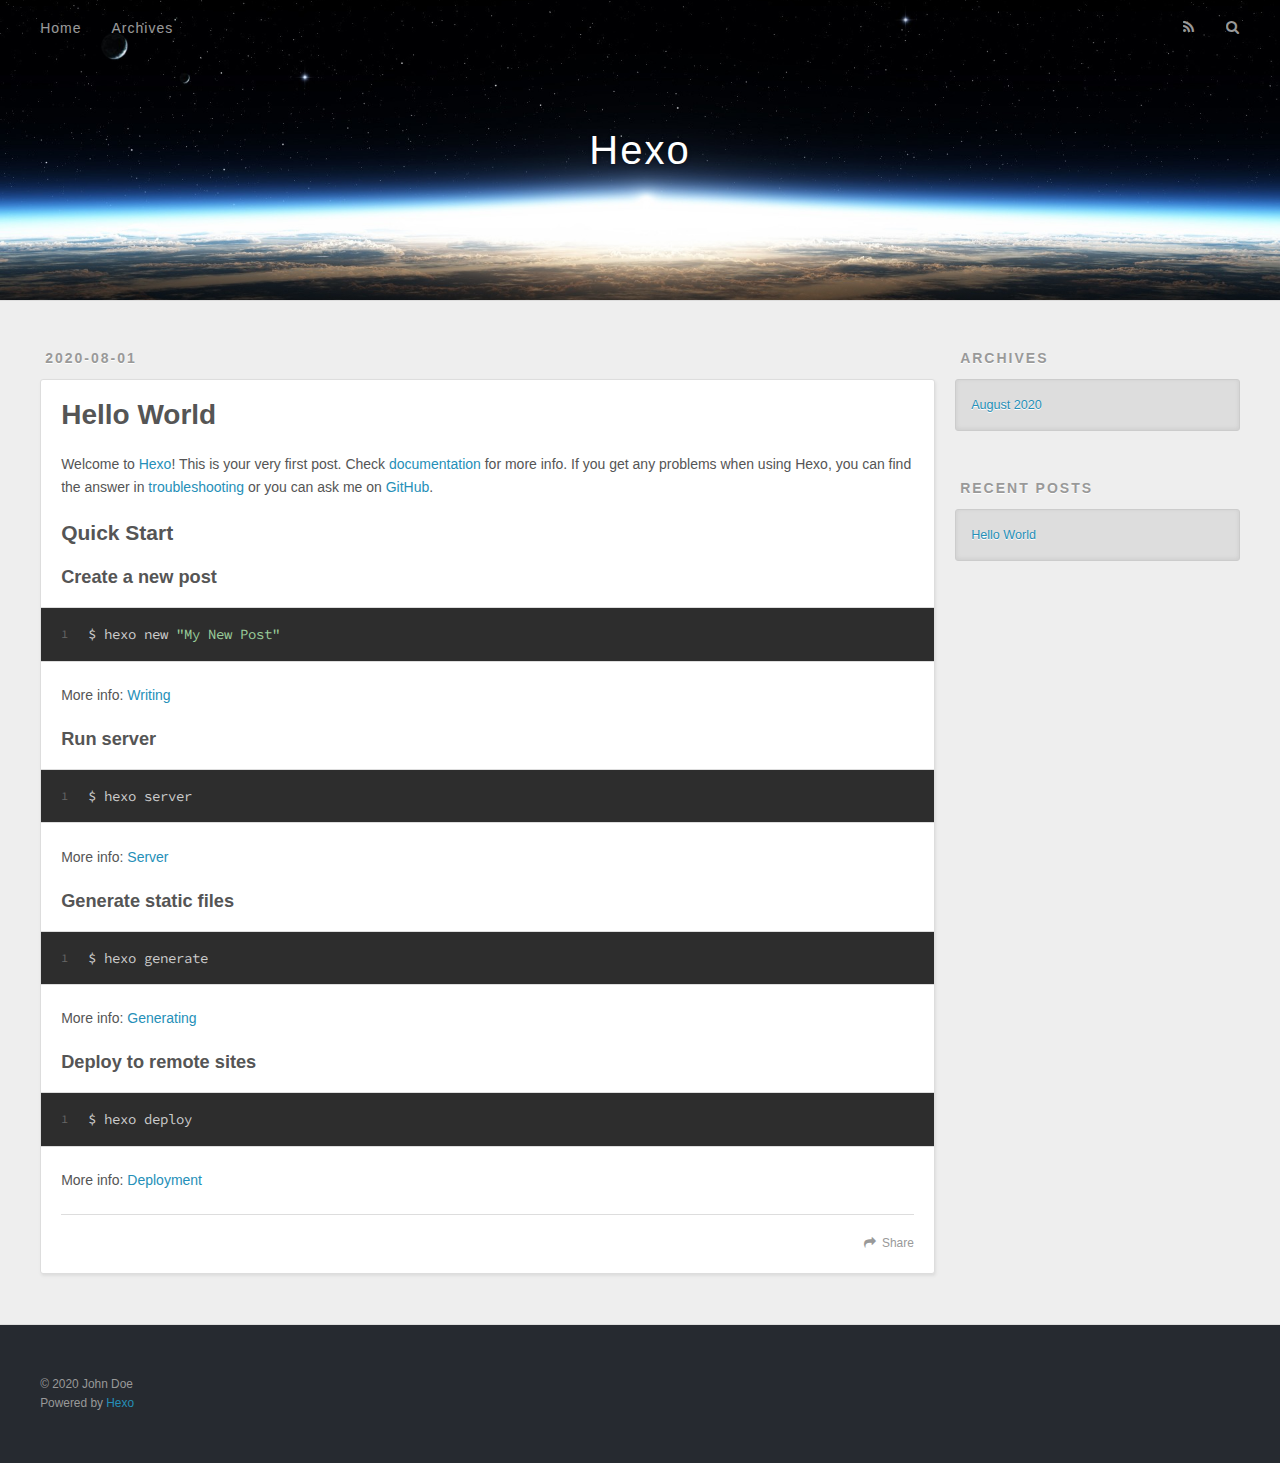
==== index.html @ 289295e4 "Site updated: 2020-08-01 10:52:03" ====
<!DOCTYPE html>
<html>
<head>
  <meta charset="utf-8">
  

  
  <title>Hexo</title>
  <meta name="viewport" content="width=device-width, initial-scale=1, maximum-scale=1">
  <meta property="og:type" content="website">
<meta property="og:title" content="Hexo">
<meta property="og:url" content="http://yoursite.com/index.html">
<meta property="og:site_name" content="Hexo">
<meta property="og:locale" content="en_US">
<meta property="article:author" content="John Doe">
<meta name="twitter:card" content="summary">
  
    <link rel="alternate" href="/atom.xml" title="Hexo" type="application/atom+xml">
  
  
    <link rel="icon" href="/favicon.png">
  
  
    <link href="//fonts.googleapis.com/css?family=Source+Code+Pro" rel="stylesheet" type="text/css">
  
  
<link rel="stylesheet" href="/css/style.css">

<meta name="generator" content="Hexo 5.0.0"></head>

<body>
  <div id="container">
    <div id="wrap">
      <header id="header">
  <div id="banner"></div>
  <div id="header-outer" class="outer">
    <div id="header-title" class="inner">
      <h1 id="logo-wrap">
        <a href="/" id="logo">Hexo</a>
      </h1>
      
    </div>
    <div id="header-inner" class="inner">
      <nav id="main-nav">
        <a id="main-nav-toggle" class="nav-icon"></a>
        
          <a class="main-nav-link" href="/">Home</a>
        
          <a class="main-nav-link" href="/archives">Archives</a>
        
      </nav>
      <nav id="sub-nav">
        
          <a id="nav-rss-link" class="nav-icon" href="/atom.xml" title="RSS Feed"></a>
        
        <a id="nav-search-btn" class="nav-icon" title="Search"></a>
      </nav>
      <div id="search-form-wrap">
        <form action="//google.com/search" method="get" accept-charset="UTF-8" class="search-form"><input type="search" name="q" class="search-form-input" placeholder="Search"><button type="submit" class="search-form-submit">&#xF002;</button><input type="hidden" name="sitesearch" value="http://yoursite.com"></form>
      </div>
    </div>
  </div>
</header>
      <div class="outer">
        <section id="main">
  
    <article id="post-hello-world" class="article article-type-post" itemscope itemprop="blogPost">
  <div class="article-meta">
    <a href="/2020/08/01/hello-world/" class="article-date">
  <time datetime="2020-08-01T02:43:42.886Z" itemprop="datePublished">2020-08-01</time>
</a>
    
  </div>
  <div class="article-inner">
    
    
      <header class="article-header">
        
  
    <h1 itemprop="name">
      <a class="article-title" href="/2020/08/01/hello-world/">Hello World</a>
    </h1>
  

      </header>
    
    <div class="article-entry" itemprop="articleBody">
      
        <p>Welcome to <a target="_blank" rel="noopener" href="https://hexo.io/">Hexo</a>! This is your very first post. Check <a target="_blank" rel="noopener" href="https://hexo.io/docs/">documentation</a> for more info. If you get any problems when using Hexo, you can find the answer in <a target="_blank" rel="noopener" href="https://hexo.io/docs/troubleshooting.html">troubleshooting</a> or you can ask me on <a target="_blank" rel="noopener" href="https://github.com/hexojs/hexo/issues">GitHub</a>.</p>
<h2 id="Quick-Start"><a href="#Quick-Start" class="headerlink" title="Quick Start"></a>Quick Start</h2><h3 id="Create-a-new-post"><a href="#Create-a-new-post" class="headerlink" title="Create a new post"></a>Create a new post</h3><figure class="highlight bash"><table><tr><td class="gutter"><pre><span class="line">1</span><br></pre></td><td class="code"><pre><span class="line">$ hexo new <span class="string">&quot;My New Post&quot;</span></span><br></pre></td></tr></table></figure>

<p>More info: <a target="_blank" rel="noopener" href="https://hexo.io/docs/writing.html">Writing</a></p>
<h3 id="Run-server"><a href="#Run-server" class="headerlink" title="Run server"></a>Run server</h3><figure class="highlight bash"><table><tr><td class="gutter"><pre><span class="line">1</span><br></pre></td><td class="code"><pre><span class="line">$ hexo server</span><br></pre></td></tr></table></figure>

<p>More info: <a target="_blank" rel="noopener" href="https://hexo.io/docs/server.html">Server</a></p>
<h3 id="Generate-static-files"><a href="#Generate-static-files" class="headerlink" title="Generate static files"></a>Generate static files</h3><figure class="highlight bash"><table><tr><td class="gutter"><pre><span class="line">1</span><br></pre></td><td class="code"><pre><span class="line">$ hexo generate</span><br></pre></td></tr></table></figure>

<p>More info: <a target="_blank" rel="noopener" href="https://hexo.io/docs/generating.html">Generating</a></p>
<h3 id="Deploy-to-remote-sites"><a href="#Deploy-to-remote-sites" class="headerlink" title="Deploy to remote sites"></a>Deploy to remote sites</h3><figure class="highlight bash"><table><tr><td class="gutter"><pre><span class="line">1</span><br></pre></td><td class="code"><pre><span class="line">$ hexo deploy</span><br></pre></td></tr></table></figure>

<p>More info: <a target="_blank" rel="noopener" href="https://hexo.io/docs/one-command-deployment.html">Deployment</a></p>

      
    </div>
    <footer class="article-footer">
      <a data-url="http://yoursite.com/2020/08/01/hello-world/" data-id="ckdb287lb0000s4681bi6ehau" class="article-share-link">Share</a>
      
      
    </footer>
  </div>
  
</article>


  


</section>
        
          <aside id="sidebar">
  
    

  
    

  
    
  
    
  <div class="widget-wrap">
    <h3 class="widget-title">Archives</h3>
    <div class="widget">
      <ul class="archive-list"><li class="archive-list-item"><a class="archive-list-link" href="/archives/2020/08/">August 2020</a></li></ul>
    </div>
  </div>


  
    
  <div class="widget-wrap">
    <h3 class="widget-title">Recent Posts</h3>
    <div class="widget">
      <ul>
        
          <li>
            <a href="/2020/08/01/hello-world/">Hello World</a>
          </li>
        
      </ul>
    </div>
  </div>

  
</aside>
        
      </div>
      <footer id="footer">
  
  <div class="outer">
    <div id="footer-info" class="inner">
      &copy; 2020 John Doe<br>
      Powered by <a href="http://hexo.io/" target="_blank">Hexo</a>
    </div>
  </div>
</footer>
    </div>
    <nav id="mobile-nav">
  
    <a href="/" class="mobile-nav-link">Home</a>
  
    <a href="/archives" class="mobile-nav-link">Archives</a>
  
</nav>
    

<script src="//ajax.googleapis.com/ajax/libs/jquery/2.0.3/jquery.min.js"></script>


  
<link rel="stylesheet" href="/fancybox/jquery.fancybox.css">

  
<script src="/fancybox/jquery.fancybox.pack.js"></script>




<script src="/js/script.js"></script>




  </div>
</body>
</html>
---- css/style.css ----
body {
  width: 100%;
}
body:before,
body:after {
  content: "";
  display: table;
}
body:after {
  clear: both;
}
html,
body,
div,
span,
applet,
object,
iframe,
h1,
h2,
h3,
h4,
h5,
h6,
p,
blockquote,
pre,
a,
abbr,
acronym,
address,
big,
cite,
code,
del,
dfn,
em,
img,
ins,
kbd,
q,
s,
samp,
small,
strike,
strong,
sub,
sup,
tt,
var,
dl,
dt,
dd,
ol,
ul,
li,
fieldset,
form,
label,
legend,
table,
caption,
tbody,
tfoot,
thead,
tr,
th,
td {
  margin: 0;
  padding: 0;
  border: 0;
  outline: 0;
  font-weight: inherit;
  font-style: inherit;
  font-family: inherit;
  font-size: 100%;
  vertical-align: baseline;
}
body {
  line-height: 1;
  color: #000;
  background: #fff;
}
ol,
ul {
  list-style: none;
}
table {
  border-collapse: separate;
  border-spacing: 0;
  vertical-align: middle;
}
caption,
th,
td {
  text-align: left;
  font-weight: normal;
  vertical-align: middle;
}
a img {
  border: none;
}
input,
button {
  margin: 0;
  padding: 0;
}
input::-moz-focus-inner,
button::-moz-focus-inner {
  border: 0;
  padding: 0;
}
@font-face {
  font-family: FontAwesome;
  font-style: normal;
  font-weight: normal;
  src: url("fonts/fontawesome-webfont.eot?v=#4.0.3");
  src: url("fonts/fontawesome-webfont.eot?#iefix&v=#4.0.3") format("embedded-opentype"), url("fonts/fontawesome-webfont.woff?v=#4.0.3") format("woff"), url("fonts/fontawesome-webfont.ttf?v=#4.0.3") format("truetype"), url("fonts/fontawesome-webfont.svg#fontawesomeregular?v=#4.0.3") format("svg");
}
html,
body,
#container {
  height: 100%;
}
body {
  background: #eee;
  font: 14px -apple-system, BlinkMacSystemFont, "Segoe UI", "Roboto", "Oxygen", "Ubuntu", "Cantarell", "Fira Sans", "Droid Sans", "Helvetica Neue", sans-serif;
  -webkit-text-size-adjust: 100%;
}
.outer {
  max-width: 1220px;
  margin: 0 auto;
  padding: 0 20px;
}
.outer:before,
.outer:after {
  content: "";
  display: table;
}
.outer:after {
  clear: both;
}
.inner {
  display: inline;
  float: left;
  width: 98.33333333333333%;
  margin: 0 0.833333333333333%;
}
.left,
.alignleft {
  float: left;
}
.right,
.alignright {
  float: right;
}
.clear {
  clear: both;
}
#container {
  position: relative;
}
.mobile-nav-on {
  overflow: hidden;
}
#wrap {
  height: 100%;
  width: 100%;
  position: absolute;
  top: 0;
  left: 0;
  -webkit-transition: 0.2s ease-out;
  -moz-transition: 0.2s ease-out;
  -ms-transition: 0.2s ease-out;
  transition: 0.2s ease-out;
  z-index: 1;
  background: #eee;
}
.mobile-nav-on #wrap {
  left: 280px;
}
@media screen and (min-width: 768px) {
  #main {
    display: inline;
    float: left;
    width: 73.33333333333333%;
    margin: 0 0.833333333333333%;
  }
}
.article-date,
.article-category-link,
.archive-year,
.widget-title {
  text-decoration: none;
  text-transform: uppercase;
  letter-spacing: 2px;
  color: #999;
  margin-bottom: 1em;
  margin-left: 5px;
  line-height: 1em;
  text-shadow: 0 1px #fff;
  font-weight: bold;
}
.article-inner,
.archive-article-inner {
  background: #fff;
  -webkit-box-shadow: 1px 2px 3px #ddd;
  box-shadow: 1px 2px 3px #ddd;
  border: 1px solid #ddd;
  border-radius: 3px;
}
.article-entry h1,
.widget h1 {
  font-size: 2em;
}
.article-entry h2,
.widget h2 {
  font-size: 1.5em;
}
.article-entry h3,
.widget h3 {
  font-size: 1.3em;
}
.article-entry h4,
.widget h4 {
  font-size: 1.2em;
}
.article-entry h5,
.widget h5 {
  font-size: 1em;
}
.article-entry h6,
.widget h6 {
  font-size: 1em;
  color: #999;
}
.article-entry hr,
.widget hr {
  border: 1px dashed #ddd;
}
.article-entry strong,
.widget strong {
  font-weight: bold;
}
.article-entry em,
.widget em,
.article-entry cite,
.widget cite {
  font-style: italic;
}
.article-entry sup,
.widget sup,
.article-entry sub,
.widget sub {
  font-size: 0.75em;
  line-height: 0;
  position: relative;
  vertical-align: baseline;
}
.article-entry sup,
.widget sup {
  top: -0.5em;
}
.article-entry sub,
.widget sub {
  bottom: -0.2em;
}
.article-entry small,
.widget small {
  font-size: 0.85em;
}
.article-entry acronym,
.widget acronym,
.article-entry abbr,
.widget abbr {
  border-bottom: 1px dotted;
}
.article-entry ul,
.widget ul,
.article-entry ol,
.widget ol,
.article-entry dl,
.widget dl {
  margin: 0 20px;
  line-height: 1.6em;
}
.article-entry ul ul,
.widget ul ul,
.article-entry ol ul,
.widget ol ul,
.article-entry ul ol,
.widget ul ol,
.article-entry ol ol,
.widget ol ol {
  margin-top: 0;
  margin-bottom: 0;
}
.article-entry ul,
.widget ul {
  list-style: disc;
}
.article-entry ol,
.widget ol {
  list-style: decimal;
}
.article-entry dt,
.widget dt {
  font-weight: bold;
}
#header {
  height: 300px;
  position: relative;
  border-bottom: 1px solid #ddd;
}
#header:before,
#header:after {
  content: "";
  position: absolute;
  left: 0;
  right: 0;
  height: 40px;
}
#header:before {
  top: 0;
  background: -webkit-linear-gradient(rgba(0,0,0,0.2), transparent);
  background: -moz-linear-gradient(rgba(0,0,0,0.2), transparent);
  background: -ms-linear-gradient(rgba(0,0,0,0.2), transparent);
  background: linear-gradient(rgba(0,0,0,0.2), transparent);
}
#header:after {
  bottom: 0;
  background: -webkit-linear-gradient(transparent, rgba(0,0,0,0.2));
  background: -moz-linear-gradient(transparent, rgba(0,0,0,0.2));
  background: -ms-linear-gradient(transparent, rgba(0,0,0,0.2));
  background: linear-gradient(transparent, rgba(0,0,0,0.2));
}
#header-outer {
  height: 100%;
  position: relative;
}
#header-inner {
  position: relative;
  overflow: hidden;
}
#banner {
  position: absolute;
  top: 0;
  left: 0;
  width: 100%;
  height: 100%;
  background: url("images/banner.jpg") center #000;
  -webkit-background-size: cover;
  -moz-background-size: cover;
  background-size: cover;
  z-index: -1;
}
#header-title {
  text-align: center;
  height: 40px;
  position: absolute;
  top: 50%;
  left: 0;
  margin-top: -20px;
}
#logo,
#subtitle {
  text-decoration: none;
  color: #fff;
  font-weight: 300;
  text-shadow: 0 1px 4px rgba(0,0,0,0.3);
}
#logo {
  font-size: 40px;
  line-height: 40px;
  letter-spacing: 2px;
}
#subtitle {
  font-size: 16px;
  line-height: 16px;
  letter-spacing: 1px;
}
#subtitle-wrap {
  margin-top: 16px;
}
#main-nav {
  float: left;
  margin-left: -15px;
}
.nav-icon,
.main-nav-link {
  float: left;
  color: #fff;
  opacity: 0.6;
  text-decoration: none;
  text-shadow: 0 1px rgba(0,0,0,0.2);
  -webkit-transition: opacity 0.2s;
  -moz-transition: opacity 0.2s;
  -ms-transition: opacity 0.2s;
  transition: opacity 0.2s;
  display: block;
  padding: 20px 15px;
}
.nav-icon:hover,
.main-nav-link:hover {
  opacity: 1;
}
.nav-icon {
  font-family: FontAwesome;
  text-align: center;
  font-size: 14px;
  width: 14px;
  height: 14px;
  padding: 20px 15px;
  position: relative;
  cursor: pointer;
}
.main-nav-link {
  font-weight: 300;
  letter-spacing: 1px;
}
@media screen and (max-width: 479px) {
  .main-nav-link {
    display: none;
  }
}
#main-nav-toggle {
  display: none;
}
#main-nav-toggle:before {
  content: "\f0c9";
}
@media screen and (max-width: 479px) {
  #main-nav-toggle {
    display: block;
  }
}
#sub-nav {
  float: right;
  margin-right: -15px;
}
#nav-rss-link:before {
  content: "\f09e";
}
#nav-search-btn:before {
  content: "\f002";
}
#search-form-wrap {
  position: absolute;
  top: 15px;
  width: 150px;
  height: 30px;
  right: -150px;
  opacity: 0;
  -webkit-transition: 0.2s ease-out;
  -moz-transition: 0.2s ease-out;
  -ms-transition: 0.2s ease-out;
  transition: 0.2s ease-out;
}
#search-form-wrap.on {
  opacity: 1;
  right: 0;
}
@media screen and (max-width: 479px) {
  #search-form-wrap {
    width: 100%;
    right: -100%;
  }
}
.search-form {
  position: absolute;
  top: 0;
  left: 0;
  right: 0;
  background: #fff;
  padding: 5px 15px;
  border-radius: 15px;
  -webkit-box-shadow: 0 0 10px rgba(0,0,0,0.3);
  box-shadow: 0 0 10px rgba(0,0,0,0.3);
}
.search-form-input {
  border: none;
  background: none;
  color: #555;
  width: 100%;
  font: 13px -apple-system, BlinkMacSystemFont, "Segoe UI", "Roboto", "Oxygen", "Ubuntu", "Cantarell", "Fira Sans", "Droid Sans", "Helvetica Neue", sans-serif;
  outline: none;
}
.search-form-input::-webkit-search-results-decoration,
.search-form-input::-webkit-search-cancel-button {
  -webkit-appearance: none;
}
.search-form-submit {
  position: absolute;
  top: 50%;
  right: 10px;
  margin-top: -7px;
  font: 13px FontAwesome;
  border: none;
  background: none;
  color: #bbb;
  cursor: pointer;
}
.search-form-submit:hover,
.search-form-submit:focus {
  color: #777;
}
.article {
  margin: 50px 0;
}
.article-inner {
  overflow: hidden;
}
.article-meta:before,
.article-meta:after {
  content: "";
  display: table;
}
.article-meta:after {
  clear: both;
}
.article-date {
  float: left;
}
.article-category {
  float: left;
  line-height: 1em;
  color: #ccc;
  text-shadow: 0 1px #fff;
  margin-left: 8px;
}
.article-category:before {
  content: "\2022";
}
.article-category-link {
  margin: 0 12px 1em;
}
.article-header {
  padding: 20px 20px 0;
}
.article-title {
  text-decoration: none;
  font-size: 2em;
  font-weight: bold;
  color: #555;
  line-height: 1.1em;
  -webkit-transition: color 0.2s;
  -moz-transition: color 0.2s;
  -ms-transition: color 0.2s;
  transition: color 0.2s;
}
a.article-title:hover {
  color: #258fb8;
}
.article-entry {
  color: #555;
  padding: 0 20px;
}
.article-entry:before,
.article-entry:after {
  content: "";
  display: table;
}
.article-entry:after {
  clear: both;
}
.article-entry p,
.article-entry table {
  line-height: 1.6em;
  margin: 1.6em 0;
}
.article-entry h1,
.article-entry h2,
.article-entry h3,
.article-entry h4,
.article-entry h5,
.article-entry h6 {
  font-weight: bold;
}
.article-entry h1,
.article-entry h2,
.article-entry h3,
.article-entry h4,
.article-entry h5,
.article-entry h6 {
  line-height: 1.1em;
  margin: 1.1em 0;
}
.article-entry a {
  color: #258fb8;
  text-decoration: none;
}
.article-entry a:hover {
  text-decoration: underline;
}
.article-entry ul,
.article-entry ol,
.article-entry dl {
  margin-top: 1.6em;
  margin-bottom: 1.6em;
}
.article-entry img,
.article-entry video {
  max-width: 100%;
  height: auto;
  display: block;
  margin: auto;
}
.article-entry iframe {
  border: none;
}
.article-entry table {
  width: 100%;
  border-collapse: collapse;
  border-spacing: 0;
}
.article-entry th {
  font-weight: bold;
  border-bottom: 3px solid #ddd;
  padding-bottom: 0.5em;
}
.article-entry td {
  border-bottom: 1px solid #ddd;
  padding: 10px 0;
}
.article-entry blockquote {
  font-family: Georgia, "Times New Roman", serif;
  font-size: 1.4em;
  margin: 1.6em 20px;
  text-align: center;
}
.article-entry blockquote footer {
  font-size: 14px;
  margin: 1.6em 0;
  font-family: -apple-system, BlinkMacSystemFont, "Segoe UI", "Roboto", "Oxygen", "Ubuntu", "Cantarell", "Fira Sans", "Droid Sans", "Helvetica Neue", sans-serif;
}
.article-entry blockquote footer cite:before {
  content: "—";
  padding: 0 0.5em;
}
.article-entry .pullquote {
  text-align: left;
  width: 45%;
  margin: 0;
}
.article-entry .pullquote.left {
  margin-left: 0.5em;
  margin-right: 1em;
}
.article-entry .pullquote.right {
  margin-right: 0.5em;
  margin-left: 1em;
}
.article-entry .caption {
  color: #999;
  display: block;
  font-size: 0.9em;
  margin-top: 0.5em;
  position: relative;
  text-align: center;
}
.article-entry .video-container {
  position: relative;
  padding-top: 56.25%;
  height: 0;
  overflow: hidden;
}
.article-entry .video-container iframe,
.article-entry .video-container object,
.article-entry .video-container embed {
  position: absolute;
  top: 0;
  left: 0;
  width: 100%;
  height: 100%;
  margin-top: 0;
}
.article-more-link a {
  display: inline-block;
  line-height: 1em;
  padding: 6px 15px;
  border-radius: 15px;
  background: #eee;
  color: #999;
  text-shadow: 0 1px #fff;
  text-decoration: none;
}
.article-more-link a:hover {
  background: #258fb8;
  color: #fff;
  text-decoration: none;
  text-shadow: 0 1px #1e7293;
}
.article-footer {
  font-size: 0.85em;
  line-height: 1.6em;
  border-top: 1px solid #ddd;
  padding-top: 1.6em;
  margin: 0 20px 20px;
}
.article-footer:before,
.article-footer:after {
  content: "";
  display: table;
}
.article-footer:after {
  clear: both;
}
.article-footer a {
  color: #999;
  text-decoration: none;
}
.article-footer a:hover {
  color: #555;
}
.article-tag-list-item {
  float: left;
  margin-right: 10px;
}
.article-tag-list-link:before {
  content: "#";
}
.article-comment-link {
  float: right;
}
.article-comment-link:before {
  content: "\f075";
  font-family: FontAwesome;
  padding-right: 8px;
}
.article-share-link {
  cursor: pointer;
  float: right;
  margin-left: 20px;
}
.article-share-link:before {
  content: "\f064";
  font-family: FontAwesome;
  padding-right: 6px;
}
#article-nav {
  position: relative;
}
#article-nav:before,
#article-nav:after {
  content: "";
  display: table;
}
#article-nav:after {
  clear: both;
}
@media screen and (min-width: 768px) {
  #article-nav {
    margin: 50px 0;
  }
  #article-nav:before {
    width: 8px;
    height: 8px;
    position: absolute;
    top: 50%;
    left: 50%;
    margin-top: -4px;
    margin-left: -4px;
    content: "";
    border-radius: 50%;
    background: #ddd;
    -webkit-box-shadow: 0 1px 2px #fff;
    box-shadow: 0 1px 2px #fff;
  }
}
.article-nav-link-wrap {
  text-decoration: none;
  text-shadow: 0 1px #fff;
  color: #999;
  -webkit-box-sizing: border-box;
  -moz-box-sizing: border-box;
  box-sizing: border-box;
  margin-top: 50px;
  text-align: center;
  display: block;
}
.article-nav-link-wrap:hover {
  color: #555;
}
@media screen and (min-width: 768px) {
  .article-nav-link-wrap {
    width: 50%;
    margin-top: 0;
  }
}
@media screen and (min-width: 768px) {
  #article-nav-newer {
    float: left;
    text-align: right;
    padding-right: 20px;
  }
}
@media screen and (min-width: 768px) {
  #article-nav-older {
    float: right;
    text-align: left;
    padding-left: 20px;
  }
}
.article-nav-caption {
  text-transform: uppercase;
  letter-spacing: 2px;
  color: #ddd;
  line-height: 1em;
  font-weight: bold;
}
#article-nav-newer .article-nav-caption {
  margin-right: -2px;
}
.article-nav-title {
  font-size: 0.85em;
  line-height: 1.6em;
  margin-top: 0.5em;
}
.article-share-box {
  position: absolute;
  display: none;
  background: #fff;
  -webkit-box-shadow: 1px 2px 10px rgba(0,0,0,0.2);
  box-shadow: 1px 2px 10px rgba(0,0,0,0.2);
  border-radius: 3px;
  margin-left: -145px;
  overflow: hidden;
  z-index: 1;
}
.article-share-box.on {
  display: block;
}
.article-share-input {
  width: 100%;
  background: none;
  -webkit-box-sizing: border-box;
  -moz-box-sizing: border-box;
  box-sizing: border-box;
  font: 14px -apple-system, BlinkMacSystemFont, "Segoe UI", "Roboto", "Oxygen", "Ubuntu", "Cantarell", "Fira Sans", "Droid Sans", "Helvetica Neue", sans-serif;
  padding: 0 15px;
  color: #555;
  outline: none;
  border: 1px solid #ddd;
  border-radius: 3px 3px 0 0;
  height: 36px;
  line-height: 36px;
}
.article-share-links {
  background: #eee;
}
.article-share-links:before,
.article-share-links:after {
  content: "";
  display: table;
}
.article-share-links:after {
  clear: both;
}
.article-share-twitter,
.article-share-facebook,
.article-share-pinterest,
.article-share-google {
  width: 50px;
  height: 36px;
  display: block;
  float: left;
  position: relative;
  color: #999;
  text-shadow: 0 1px #fff;
}
.article-share-twitter:before,
.article-share-facebook:before,
.article-share-pinterest:before,
.article-share-google:before {
  font-size: 20px;
  font-family: FontAwesome;
  width: 20px;
  height: 20px;
  position: absolute;
  top: 50%;
  left: 50%;
  margin-top: -10px;
  margin-left: -10px;
  text-align: center;
}
.article-share-twitter:hover,
.article-share-facebook:hover,
.article-share-pinterest:hover,
.article-share-google:hover {
  color: #fff;
}
.article-share-twitter:before {
  content: "\f099";
}
.article-share-twitter:hover {
  background: #00aced;
  text-shadow: 0 1px #008abe;
}
.article-share-facebook:before {
  content: "\f09a";
}
.article-share-facebook:hover {
  background: #3b5998;
  text-shadow: 0 1px #2f477a;
}
.article-share-pinterest:before {
  content: "\f0d2";
}
.article-share-pinterest:hover {
  background: #cb2027;
  text-shadow: 0 1px #a21a1f;
}
.article-share-google:before {
  content: "\f0d5";
}
.article-share-google:hover {
  background: #dd4b39;
  text-shadow: 0 1px #be3221;
}
.article-gallery {
  background: #000;
  position: relative;
}
.article-gallery-photos {
  position: relative;
  overflow: hidden;
}
.article-gallery-img {
  display: none;
  max-width: 100%;
}
.article-gallery-img:first-child {
  display: block;
}
.article-gallery-img.loaded {
  position: absolute;
  display: block;
}
.article-gallery-img img {
  display: block;
  max-width: 100%;
  margin: 0 auto;
}
#comments {
  background: #fff;
  -webkit-box-shadow: 1px 2px 3px #ddd;
  box-shadow: 1px 2px 3px #ddd;
  padding: 20px;
  border: 1px solid #ddd;
  border-radius: 3px;
  margin: 50px 0;
}
#comments a {
  color: #258fb8;
}
.archives-wrap {
  margin: 50px 0;
}
.archives:before,
.archives:after {
  content: "";
  display: table;
}
.archives:after {
  clear: both;
}
.archive-year-wrap {
  margin-bottom: 1em;
}
.archives {
  -webkit-column-gap: 10px;
  -moz-column-gap: 10px;
  column-gap: 10px;
}
@media screen and (min-width: 480px) and (max-width: 767px) {
  .archives {
    -webkit-column-count: 2;
    -moz-column-count: 2;
    column-count: 2;
  }
}
@media screen and (min-width: 768px) {
  .archives {
    -webkit-column-count: 3;
    -moz-column-count: 3;
    column-count: 3;
  }
}
.archive-article {
  -webkit-column-break-inside: avoid;
  page-break-inside: avoid;
  overflow: hidden;
  break-inside: avoid-column;
}
.archive-article-inner {
  padding: 10px;
  margin-bottom: 15px;
}
.archive-article-title {
  text-decoration: none;
  font-weight: bold;
  color: #555;
  -webkit-transition: color 0.2s;
  -moz-transition: color 0.2s;
  -ms-transition: color 0.2s;
  transition: color 0.2s;
  line-height: 1.6em;
}
.archive-article-title:hover {
  color: #258fb8;
}
.archive-article-footer {
  margin-top: 1em;
}
.archive-article-date {
  color: #999;
  text-decoration: none;
  font-size: 0.85em;
  line-height: 1em;
  margin-bottom: 0.5em;
  display: block;
}
#page-nav {
  margin: 50px auto;
  background: #fff;
  -webkit-box-shadow: 1px 2px 3px #ddd;
  box-shadow: 1px 2px 3px #ddd;
  border: 1px solid #ddd;
  border-radius: 3px;
  text-align: center;
  color: #999;
  overflow: hidden;
}
#page-nav:before,
#page-nav:after {
  content: "";
  display: table;
}
#page-nav:after {
  clear: both;
}
#page-nav a,
#page-nav span {
  padding: 10px 20px;
  line-height: 1;
  height: 2ex;
}
#page-nav a {
  color: #999;
  text-decoration: none;
}
#page-nav a:hover {
  background: #999;
  color: #fff;
}
#page-nav .prev {
  float: left;
}
#page-nav .next {
  float: right;
}
#page-nav .page-number {
  display: inline-block;
}
@media screen and (max-width: 479px) {
  #page-nav .page-number {
    display: none;
  }
}
#page-nav .current {
  color: #555;
  font-weight: bold;
}
#page-nav .space {
  color: #ddd;
}
#footer {
  background: #262a30;
  padding: 50px 0;
  border-top: 1px solid #ddd;
  color: #999;
}
#footer a {
  color: #258fb8;
  text-decoration: none;
}
#footer a:hover {
  text-decoration: underline;
}
#footer-info {
  line-height: 1.6em;
  font-size: 0.85em;
}
.article-entry pre,
.article-entry .highlight {
  background: #2d2d2d;
  margin: 0 -20px;
  padding: 15px 20px;
  border-style: solid;
  border-color: #ddd;
  border-width: 1px 0;
  overflow: auto;
  color: #ccc;
  line-height: 22.400000000000002px;
}
.article-entry .highlight .gutter pre,
.article-entry .gist .gist-file .gist-data .line-numbers {
  color: #666;
  font-size: 0.85em;
}
.article-entry pre,
.article-entry code {
  font-family: "Source Code Pro", Consolas, Monaco, Menlo, Consolas, monospace;
}
.article-entry code {
  background: #eee;
  text-shadow: 0 1px #fff;
  padding: 0 0.3em;
}
.article-entry pre code {
  background: none;
  text-shadow: none;
  padding: 0;
}
.article-entry .highlight pre {
  border: none;
  margin: 0;
  padding: 0;
}
.article-entry .highlight table {
  margin: 0;
  width: auto;
}
.article-entry .highlight td {
  border: none;
  padding: 0;
}
.article-entry .highlight figcaption {
  font-size: 0.85em;
  color: #999;
  line-height: 1em;
  margin-bottom: 1em;
}
.article-entry .highlight figcaption:before,
.article-entry .highlight figcaption:after {
  content: "";
  display: table;
}
.article-entry .highlight figcaption:after {
  clear: both;
}
.article-entry .highlight figcaption a {
  float: right;
}
.article-entry .highlight .gutter pre {
  text-align: right;
  padding-right: 20px;
}
.article-entry .highlight .line {
  height: 22.400000000000002px;
}
.article-entry .highlight .line.marked {
  background: #515151;
}
.article-entry .gist {
  margin: 0 -20px;
  border-style: solid;
  border-color: #ddd;
  border-width: 1px 0;
  background: #2d2d2d;
  padding: 15px 20px 15px 0;
}
.article-entry .gist .gist-file {
  border: none;
  font-family: "Source Code Pro", Consolas, Monaco, Menlo, Consolas, monospace;
  margin: 0;
}
.article-entry .gist .gist-file .gist-data {
  background: none;
  border: none;
}
.article-entry .gist .gist-file .gist-data .line-numbers {
  background: none;
  border: none;
  padding: 0 20px 0 0;
}
.article-entry .gist .gist-file .gist-data .line-data {
  padding: 0 !important;
}
.article-entry .gist .gist-file .highlight {
  margin: 0;
  padding: 0;
  border: none;
}
.article-entry .gist .gist-file .gist-meta {
  background: #2d2d2d;
  color: #999;
  font: 0.85em -apple-system, BlinkMacSystemFont, "Segoe UI", "Roboto", "Oxygen", "Ubuntu", "Cantarell", "Fira Sans", "Droid Sans", "Helvetica Neue", sans-serif;
  text-shadow: 0 0;
  padding: 0;
  margin-top: 1em;
  margin-left: 20px;
}
.article-entry .gist .gist-file .gist-meta a {
  color: #258fb8;
  font-weight: normal;
}
.article-entry .gist .gist-file .gist-meta a:hover {
  text-decoration: underline;
}
pre .comment,
pre .title {
  color: #999;
}
pre .variable,
pre .attribute,
pre .tag,
pre .regexp,
pre .ruby .constant,
pre .xml .tag .title,
pre .xml .pi,
pre .xml .doctype,
pre .html .doctype,
pre .css .id,
pre .css .class,
pre .css .pseudo {
  color: #f2777a;
}
pre .number,
pre .preprocessor,
pre .built_in,
pre .literal,
pre .params,
pre .constant {
  color: #f99157;
}
pre .class,
pre .ruby .class .title,
pre .css .rules .attribute {
  color: #9c9;
}
pre .string,
pre .value,
pre .inheritance,
pre .header,
pre .ruby .symbol,
pre .xml .cdata {
  color: #9c9;
}
pre .css .hexcolor {
  color: #6cc;
}
pre .function,
pre .python .decorator,
pre .python .title,
pre .ruby .function .title,
pre .ruby .title .keyword,
pre .perl .sub,
pre .javascript .title,
pre .coffeescript .title {
  color: #69c;
}
pre .keyword,
pre .javascript .function {
  color: #c9c;
}
@media screen and (max-width: 479px) {
  #mobile-nav {
    position: absolute;
    top: 0;
    left: 0;
    width: 280px;
    height: 100%;
    background: #191919;
    border-right: 1px solid #fff;
  }
}
@media screen and (max-width: 479px) {
  .mobile-nav-link {
    display: block;
    color: #999;
    text-decoration: none;
    padding: 15px 20px;
    font-weight: bold;
  }
  .mobile-nav-link:hover {
    color: #fff;
  }
}
@media screen and (min-width: 768px) {
  #sidebar {
    display: inline;
    float: left;
    width: 23.333333333333332%;
    margin: 0 0.833333333333333%;
  }
}
.widget-wrap {
  margin: 50px 0;
}
.widget {
  color: #777;
  text-shadow: 0 1px #fff;
  background: #ddd;
  -webkit-box-shadow: 0 -1px 4px #ccc inset;
  box-shadow: 0 -1px 4px #ccc inset;
  border: 1px solid #ccc;
  padding: 15px;
  border-radius: 3px;
}
.widget a {
  color: #258fb8;
  text-decoration: none;
}
.widget a:hover {
  text-decoration: underline;
}
.widget ul ul,
.widget ol ul,
.widget dl ul,
.widget ul ol,
.widget ol ol,
.widget dl ol,
.widget ul dl,
.widget ol dl,
.widget dl dl {
  margin-left: 15px;
  list-style: disc;
}
.widget {
  line-height: 1.6em;
  word-wrap: break-word;
  font-size: 0.9em;
}
.widget ul,
.widget ol {
  list-style: none;
  margin: 0;
}
.widget ul ul,
.widget ol ul,
.widget ul ol,
.widget ol ol {
  margin: 0 20px;
}
.widget ul ul,
.widget ol ul {
  list-style: disc;
}
.widget ul ol,
.widget ol ol {
  list-style: decimal;
}
.category-list-count,
.tag-list-count,
.archive-list-count {
  padding-left: 5px;
  color: #999;
  font-size: 0.85em;
}
.category-list-count:before,
.tag-list-count:before,
.archive-list-count:before {
  content: "(";
}
.category-list-count:after,
.tag-list-count:after,
.archive-list-count:after {
  content: ")";
}
.tagcloud a {
  margin-right: 5px;
  display: inline-block;
}
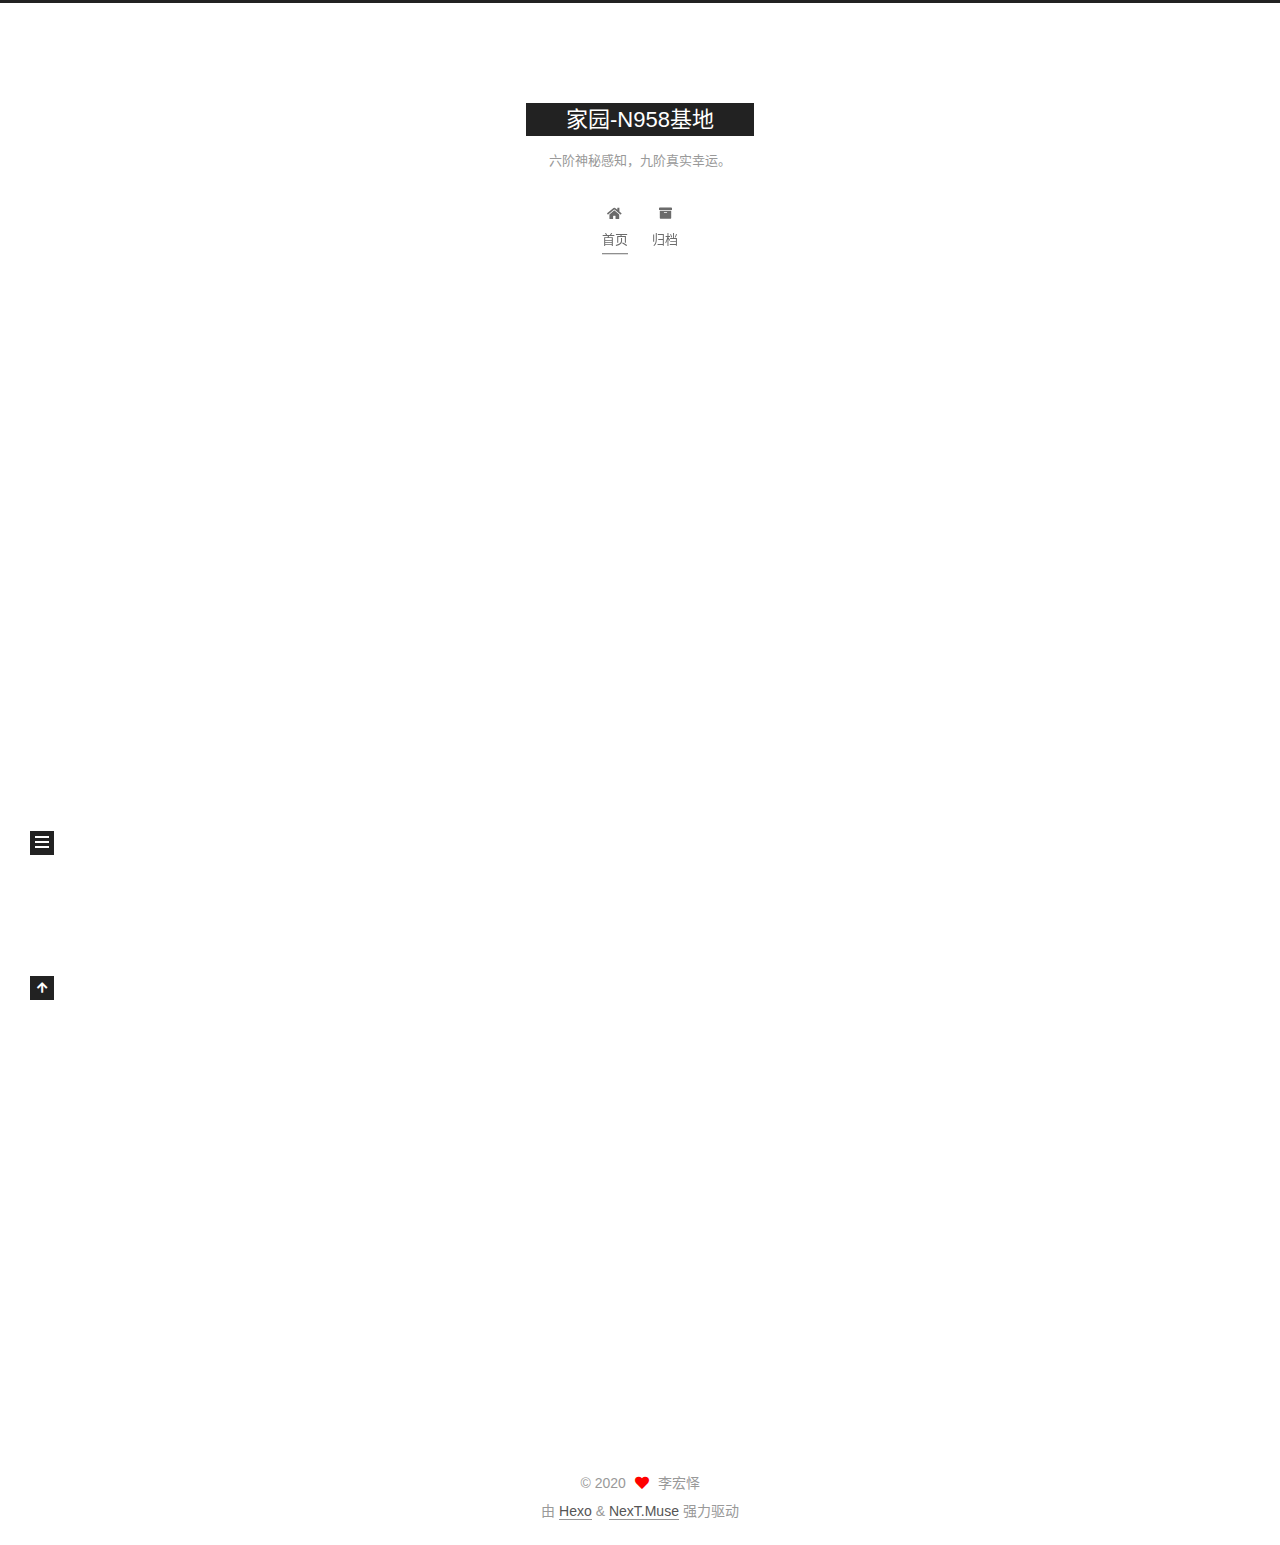
==== commit 4565c72d: "Site updated: 2020-08-01 11:23:18" ====
--- a/index.html
+++ b/index.html
@@ -1,196 +1,373 @@
 <!DOCTYPE html>
-<html>
+<html lang="zh-CN">
 <head>
-  <meta charset="utf-8">
-  
-
-  
-  <title>Hexo</title>
-  <meta name="viewport" content="width=device-width, initial-scale=1, maximum-scale=1">
-  <meta property="og:type" content="website">
-<meta property="og:title" content="Hexo">
+  <meta charset="UTF-8">
+<meta name="viewport" content="width=device-width, initial-scale=1, maximum-scale=2">
+<meta name="theme-color" content="#222">
+<meta name="generator" content="Hexo 5.0.0">
+  <link rel="apple-touch-icon" sizes="180x180" href="/images/apple-touch-icon-next.png">
+  <link rel="icon" type="image/png" sizes="32x32" href="/images/favicon-32x32-next.png">
+  <link rel="icon" type="image/png" sizes="16x16" href="/images/favicon-16x16-next.png">
+  <link rel="mask-icon" href="/images/logo.svg" color="#222">
+
+<link rel="stylesheet" href="/css/main.css">
+
+
+<link rel="stylesheet" href="/lib/font-awesome/css/all.min.css">
+
+<script id="hexo-configurations">
+    var NexT = window.NexT || {};
+    var CONFIG = {"hostname":"yoursite.com","root":"/","scheme":"Muse","version":"7.8.0","exturl":false,"sidebar":{"position":"left","display":"post","padding":18,"offset":12,"onmobile":false},"copycode":{"enable":false,"show_result":false,"style":null},"back2top":{"enable":true,"sidebar":false,"scrollpercent":false},"bookmark":{"enable":false,"color":"#222","save":"auto"},"fancybox":false,"mediumzoom":false,"lazyload":false,"pangu":false,"comments":{"style":"tabs","active":null,"storage":true,"lazyload":false,"nav":null},"algolia":{"hits":{"per_page":10},"labels":{"input_placeholder":"Search for Posts","hits_empty":"We didn't find any results for the search: ${query}","hits_stats":"${hits} results found in ${time} ms"}},"localsearch":{"enable":false,"trigger":"auto","top_n_per_article":1,"unescape":false,"preload":false},"motion":{"enable":true,"async":false,"transition":{"post_block":"fadeIn","post_header":"slideDownIn","post_body":"slideDownIn","coll_header":"slideLeftIn","sidebar":"slideUpIn"}}};
+  </script>
+
+  <meta name="description" content="与你分享，我的世界。">
+<meta property="og:type" content="website">
+<meta property="og:title" content="家园-N958基地">
 <meta property="og:url" content="http://yoursite.com/index.html">
-<meta property="og:site_name" content="Hexo">
-<meta property="og:locale" content="en_US">
-<meta property="article:author" content="John Doe">
+<meta property="og:site_name" content="家园-N958基地">
+<meta property="og:description" content="与你分享，我的世界。">
+<meta property="og:locale" content="zh_CN">
+<meta property="article:author" content="李宏怿">
+<meta property="article:tag" content="生活日记，学习笔记，工作记录。">
 <meta name="twitter:card" content="summary">
-  
-    <link rel="alternate" href="/atom.xml" title="Hexo" type="application/atom+xml">
-  
-  
-    <link rel="icon" href="/favicon.png">
-  
-  
-    <link href="//fonts.googleapis.com/css?family=Source+Code+Pro" rel="stylesheet" type="text/css">
-  
-  
-<link rel="stylesheet" href="/css/style.css">
-
-<meta name="generator" content="Hexo 5.0.0"></head>
-
-<body>
-  <div id="container">
-    <div id="wrap">
-      <header id="header">
-  <div id="banner"></div>
-  <div id="header-outer" class="outer">
-    <div id="header-title" class="inner">
-      <h1 id="logo-wrap">
-        <a href="/" id="logo">Hexo</a>
-      </h1>
+
+<link rel="canonical" href="http://yoursite.com/">
+
+
+<script id="page-configurations">
+  // https://hexo.io/docs/variables.html
+  CONFIG.page = {
+    sidebar: "",
+    isHome : true,
+    isPost : false,
+    lang   : 'zh-CN'
+  };
+</script>
+
+  <title>家园-N958基地</title>
+  
+
+
+
+
+
+
+  <noscript>
+  <style>
+  .use-motion .brand,
+  .use-motion .menu-item,
+  .sidebar-inner,
+  .use-motion .post-block,
+  .use-motion .pagination,
+  .use-motion .comments,
+  .use-motion .post-header,
+  .use-motion .post-body,
+  .use-motion .collection-header { opacity: initial; }
+
+  .use-motion .site-title,
+  .use-motion .site-subtitle {
+    opacity: initial;
+    top: initial;
+  }
+
+  .use-motion .logo-line-before i { left: initial; }
+  .use-motion .logo-line-after i { right: initial; }
+  </style>
+</noscript>
+
+</head>
+
+<body itemscope itemtype="http://schema.org/WebPage">
+  <div class="container use-motion">
+    <div class="headband"></div>
+
+    <header class="header" itemscope itemtype="http://schema.org/WPHeader">
+      <div class="header-inner"><div class="site-brand-container">
+  <div class="site-nav-toggle">
+    <div class="toggle" aria-label="切换导航栏">
+      <span class="toggle-line toggle-line-first"></span>
+      <span class="toggle-line toggle-line-middle"></span>
+      <span class="toggle-line toggle-line-last"></span>
+    </div>
+  </div>
+
+  <div class="site-meta">
+
+    <a href="/" class="brand" rel="start">
+      <span class="logo-line-before"><i></i></span>
+      <h1 class="site-title">家园-N958基地</h1>
+      <span class="logo-line-after"><i></i></span>
+    </a>
+      <p class="site-subtitle" itemprop="description">六阶神秘感知，九阶真实幸运。</p>
+  </div>
+
+  <div class="site-nav-right">
+    <div class="toggle popup-trigger">
+    </div>
+  </div>
+</div>
+
+
+
+
+<nav class="site-nav">
+  <ul id="menu" class="main-menu menu">
+        <li class="menu-item menu-item-home">
+
+    <a href="/" rel="section"><i class="fa fa-home fa-fw"></i>首页</a>
+
+  </li>
+        <li class="menu-item menu-item-archives">
+
+    <a href="/archives/" rel="section"><i class="fa fa-archive fa-fw"></i>归档</a>
+
+  </li>
+  </ul>
+</nav>
+
+
+
+
+</div>
+    </header>
+
+    
+  <div class="back-to-top">
+    <i class="fa fa-arrow-up"></i>
+    <span>0%</span>
+  </div>
+
+
+    <main class="main">
+      <div class="main-inner">
+        <div class="content-wrap">
+          
+
+          <div class="content index posts-expand">
+            
+      
+  
+  
+  <article itemscope itemtype="http://schema.org/Article" class="post-block" lang="zh-CN">
+    <link itemprop="mainEntityOfPage" href="http://yoursite.com/2020/08/01/hello-world/">
+
+    <span hidden itemprop="author" itemscope itemtype="http://schema.org/Person">
+      <meta itemprop="image" content="/images/avatar.gif">
+      <meta itemprop="name" content="李宏怿">
+      <meta itemprop="description" content="与你分享，我的世界。">
+    </span>
+
+    <span hidden itemprop="publisher" itemscope itemtype="http://schema.org/Organization">
+      <meta itemprop="name" content="家园-N958基地">
+    </span>
+      <header class="post-header">
+        <h2 class="post-title" itemprop="name headline">
+          
+            <a href="/2020/08/01/hello-world/" class="post-title-link" itemprop="url">Hello World</a>
+        </h2>
+
+        <div class="post-meta">
+            <span class="post-meta-item">
+              <span class="post-meta-item-icon">
+                <i class="far fa-calendar"></i>
+              </span>
+              <span class="post-meta-item-text">发表于</span>
+
+              <time title="创建时间：2020-08-01 10:43:42" itemprop="dateCreated datePublished" datetime="2020-08-01T10:43:42+08:00">2020-08-01</time>
+            </span>
+
+          
+
+        </div>
+      </header>
+
+    
+    
+    
+    <div class="post-body" itemprop="articleBody">
+
+      
+          <p>Welcome to <a target="_blank" rel="noopener" href="https://hexo.io/">Hexo</a>! This is your very first post. Check <a target="_blank" rel="noopener" href="https://hexo.io/docs/">documentation</a> for more info. If you get any problems when using Hexo, you can find the answer in <a target="_blank" rel="noopener" href="https://hexo.io/docs/troubleshooting.html">troubleshooting</a> or you can ask me on <a target="_blank" rel="noopener" href="https://github.com/hexojs/hexo/issues">GitHub</a>.</p>
+<h2 id="Quick-Start"><a href="#Quick-Start" class="headerlink" title="Quick Start"></a>Quick Start</h2><h3 id="Create-a-new-post"><a href="#Create-a-new-post" class="headerlink" title="Create a new post"></a>Create a new post</h3><figure class="highlight bash"><table><tr><td class="gutter"><pre><span class="line">1</span><br></pre></td><td class="code"><pre><span class="line">$ hexo new <span class="string">&quot;My New Post&quot;</span></span><br></pre></td></tr></table></figure>
+
+<p>More info: <a target="_blank" rel="noopener" href="https://hexo.io/docs/writing.html">Writing</a></p>
+<h3 id="Run-server"><a href="#Run-server" class="headerlink" title="Run server"></a>Run server</h3><figure class="highlight bash"><table><tr><td class="gutter"><pre><span class="line">1</span><br></pre></td><td class="code"><pre><span class="line">$ hexo server</span><br></pre></td></tr></table></figure>
+
+<p>More info: <a target="_blank" rel="noopener" href="https://hexo.io/docs/server.html">Server</a></p>
+<h3 id="Generate-static-files"><a href="#Generate-static-files" class="headerlink" title="Generate static files"></a>Generate static files</h3><figure class="highlight bash"><table><tr><td class="gutter"><pre><span class="line">1</span><br></pre></td><td class="code"><pre><span class="line">$ hexo generate</span><br></pre></td></tr></table></figure>
+
+<p>More info: <a target="_blank" rel="noopener" href="https://hexo.io/docs/generating.html">Generating</a></p>
+<h3 id="Deploy-to-remote-sites"><a href="#Deploy-to-remote-sites" class="headerlink" title="Deploy to remote sites"></a>Deploy to remote sites</h3><figure class="highlight bash"><table><tr><td class="gutter"><pre><span class="line">1</span><br></pre></td><td class="code"><pre><span class="line">$ hexo deploy</span><br></pre></td></tr></table></figure>
+
+<p>More info: <a target="_blank" rel="noopener" href="https://hexo.io/docs/one-command-deployment.html">Deployment</a></p>
+
       
     </div>
-    <div id="header-inner" class="inner">
-      <nav id="main-nav">
-        <a id="main-nav-toggle" class="nav-icon"></a>
+
+    
+    
+    
+      <footer class="post-footer">
+        <div class="post-eof"></div>
+      </footer>
+  </article>
+  
+  
+  
+
+
+  
+
+
+
+          </div>
+          
+
+<script>
+  window.addEventListener('tabs:register', () => {
+    let { activeClass } = CONFIG.comments;
+    if (CONFIG.comments.storage) {
+      activeClass = localStorage.getItem('comments_active') || activeClass;
+    }
+    if (activeClass) {
+      let activeTab = document.querySelector(`a[href="#comment-${activeClass}"]`);
+      if (activeTab) {
+        activeTab.click();
+      }
+    }
+  });
+  if (CONFIG.comments.storage) {
+    window.addEventListener('tabs:click', event => {
+      if (!event.target.matches('.tabs-comment .tab-content .tab-pane')) return;
+      let commentClass = event.target.classList[1];
+      localStorage.setItem('comments_active', commentClass);
+    });
+  }
+</script>
+
+        </div>
+          
+  
+  <div class="toggle sidebar-toggle">
+    <span class="toggle-line toggle-line-first"></span>
+    <span class="toggle-line toggle-line-middle"></span>
+    <span class="toggle-line toggle-line-last"></span>
+  </div>
+
+  <aside class="sidebar">
+    <div class="sidebar-inner">
+
+      <ul class="sidebar-nav motion-element">
+        <li class="sidebar-nav-toc">
+          文章目录
+        </li>
+        <li class="sidebar-nav-overview">
+          站点概览
+        </li>
+      </ul>
+
+      <!--noindex-->
+      <div class="post-toc-wrap sidebar-panel">
+      </div>
+      <!--/noindex-->
+
+      <div class="site-overview-wrap sidebar-panel">
+        <div class="site-author motion-element" itemprop="author" itemscope itemtype="http://schema.org/Person">
+  <p class="site-author-name" itemprop="name">李宏怿</p>
+  <div class="site-description" itemprop="description">与你分享，我的世界。</div>
+</div>
+<div class="site-state-wrap motion-element">
+  <nav class="site-state">
+      <div class="site-state-item site-state-posts">
+          <a href="/archives/">
         
-          <a class="main-nav-link" href="/">Home</a>
+          <span class="site-state-item-count">1</span>
+          <span class="site-state-item-name">日志</span>
+        </a>
+      </div>
+  </nav>
+</div>
+
+
+
+      </div>
+
+    </div>
+  </aside>
+  <div id="sidebar-dimmer"></div>
+
+
+      </div>
+    </main>
+
+    <footer class="footer">
+      <div class="footer-inner">
         
-          <a class="main-nav-link" href="/archives">Archives</a>
+
         
-      </nav>
-      <nav id="sub-nav">
+
+<div class="copyright">
+  
+  &copy; 
+  <span itemprop="copyrightYear">2020</span>
+  <span class="with-love">
+    <i class="fa fa-heart"></i>
+  </span>
+  <span class="author" itemprop="copyrightHolder">李宏怿</span>
+</div>
+  <div class="powered-by">由 <a href="https://hexo.io/" class="theme-link" rel="noopener" target="_blank">Hexo</a> & <a href="https://muse.theme-next.org/" class="theme-link" rel="noopener" target="_blank">NexT.Muse</a> 强力驱动
+  </div>
+
         
-          <a id="nav-rss-link" class="nav-icon" href="/atom.xml" title="RSS Feed"></a>
-        
-        <a id="nav-search-btn" class="nav-icon" title="Search"></a>
-      </nav>
-      <div id="search-form-wrap">
-        <form action="//google.com/search" method="get" accept-charset="UTF-8" class="search-form"><input type="search" name="q" class="search-form-input" placeholder="Search"><button type="submit" class="search-form-submit">&#xF002;</button><input type="hidden" name="sitesearch" value="http://yoursite.com"></form>
-      </div>
-    </div>
-  </div>
-</header>
-      <div class="outer">
-        <section id="main">
-  
-    <article id="post-hello-world" class="article article-type-post" itemscope itemprop="blogPost">
-  <div class="article-meta">
-    <a href="/2020/08/01/hello-world/" class="article-date">
-  <time datetime="2020-08-01T02:43:42.886Z" itemprop="datePublished">2020-08-01</time>
-</a>
-    
-  </div>
-  <div class="article-inner">
-    
-    
-      <header class="article-header">
-        
-  
-    <h1 itemprop="name">
-      <a class="article-title" href="/2020/08/01/hello-world/">Hello World</a>
-    </h1>
-  
-
-      </header>
-    
-    <div class="article-entry" itemprop="articleBody">
-      
-        <p>Welcome to <a target="_blank" rel="noopener" href="https://hexo.io/">Hexo</a>! This is your very first post. Check <a target="_blank" rel="noopener" href="https://hexo.io/docs/">documentation</a> for more info. If you get any problems when using Hexo, you can find the answer in <a target="_blank" rel="noopener" href="https://hexo.io/docs/troubleshooting.html">troubleshooting</a> or you can ask me on <a target="_blank" rel="noopener" href="https://github.com/hexojs/hexo/issues">GitHub</a>.</p>
-<h2 id="Quick-Start"><a href="#Quick-Start" class="headerlink" title="Quick Start"></a>Quick Start</h2><h3 id="Create-a-new-post"><a href="#Create-a-new-post" class="headerlink" title="Create a new post"></a>Create a new post</h3><figure class="highlight bash"><table><tr><td class="gutter"><pre><span class="line">1</span><br></pre></td><td class="code"><pre><span class="line">$ hexo new <span class="string">&quot;My New Post&quot;</span></span><br></pre></td></tr></table></figure>
-
-<p>More info: <a target="_blank" rel="noopener" href="https://hexo.io/docs/writing.html">Writing</a></p>
-<h3 id="Run-server"><a href="#Run-server" class="headerlink" title="Run server"></a>Run server</h3><figure class="highlight bash"><table><tr><td class="gutter"><pre><span class="line">1</span><br></pre></td><td class="code"><pre><span class="line">$ hexo server</span><br></pre></td></tr></table></figure>
-
-<p>More info: <a target="_blank" rel="noopener" href="https://hexo.io/docs/server.html">Server</a></p>
-<h3 id="Generate-static-files"><a href="#Generate-static-files" class="headerlink" title="Generate static files"></a>Generate static files</h3><figure class="highlight bash"><table><tr><td class="gutter"><pre><span class="line">1</span><br></pre></td><td class="code"><pre><span class="line">$ hexo generate</span><br></pre></td></tr></table></figure>
-
-<p>More info: <a target="_blank" rel="noopener" href="https://hexo.io/docs/generating.html">Generating</a></p>
-<h3 id="Deploy-to-remote-sites"><a href="#Deploy-to-remote-sites" class="headerlink" title="Deploy to remote sites"></a>Deploy to remote sites</h3><figure class="highlight bash"><table><tr><td class="gutter"><pre><span class="line">1</span><br></pre></td><td class="code"><pre><span class="line">$ hexo deploy</span><br></pre></td></tr></table></figure>
-
-<p>More info: <a target="_blank" rel="noopener" href="https://hexo.io/docs/one-command-deployment.html">Deployment</a></p>
-
-      
-    </div>
-    <footer class="article-footer">
-      <a data-url="http://yoursite.com/2020/08/01/hello-world/" data-id="ckdb287lb0000s4681bi6ehau" class="article-share-link">Share</a>
-      
-      
+
+
+
+
+
+
+
+
+      </div>
     </footer>
   </div>
-  
-</article>
-
-
-  
-
-
-</section>
-        
-          <aside id="sidebar">
-  
-    
-
-  
-    
-
-  
-    
-  
-    
-  <div class="widget-wrap">
-    <h3 class="widget-title">Archives</h3>
-    <div class="widget">
-      <ul class="archive-list"><li class="archive-list-item"><a class="archive-list-link" href="/archives/2020/08/">August 2020</a></li></ul>
-    </div>
-  </div>
-
-
-  
-    
-  <div class="widget-wrap">
-    <h3 class="widget-title">Recent Posts</h3>
-    <div class="widget">
-      <ul>
-        
-          <li>
-            <a href="/2020/08/01/hello-world/">Hello World</a>
-          </li>
-        
-      </ul>
-    </div>
-  </div>
-
-  
-</aside>
-        
-      </div>
-      <footer id="footer">
-  
-  <div class="outer">
-    <div id="footer-info" class="inner">
-      &copy; 2020 John Doe<br>
-      Powered by <a href="http://hexo.io/" target="_blank">Hexo</a>
-    </div>
-  </div>
-</footer>
-    </div>
-    <nav id="mobile-nav">
-  
-    <a href="/" class="mobile-nav-link">Home</a>
-  
-    <a href="/archives" class="mobile-nav-link">Archives</a>
-  
-</nav>
-    
-
-<script src="//ajax.googleapis.com/ajax/libs/jquery/2.0.3/jquery.min.js"></script>
-
-
-  
-<link rel="stylesheet" href="/fancybox/jquery.fancybox.css">
-
-  
-<script src="/fancybox/jquery.fancybox.pack.js"></script>
-
-
-
-
-<script src="/js/script.js"></script>
-
-
-
-
-  </div>
+
+  
+  <script src="/lib/anime.min.js"></script>
+  <script src="/lib/velocity/velocity.min.js"></script>
+  <script src="/lib/velocity/velocity.ui.min.js"></script>
+
+<script src="/js/utils.js"></script>
+
+<script src="/js/motion.js"></script>
+
+
+<script src="/js/schemes/muse.js"></script>
+
+
+<script src="/js/next-boot.js"></script>
+
+
+
+
+  
+
+
+
+
+
+
+
+
+
+
+
+
+
+
+
+  
+
+  
+
 </body>
-</html>+</html>
--- a/css/main.css
+++ b/css/main.css
@@ -0,0 +1,2291 @@
+:root {
+  --body-bg-color: #fff;
+  --content-bg-color: #fff;
+  --card-bg-color: #f5f5f5;
+  --text-color: #555;
+  --blockquote-color: #666;
+  --link-color: #555;
+  --link-hover-color: #222;
+  --brand-color: #fff;
+  --brand-hover-color: #fff;
+  --table-row-odd-bg-color: #f9f9f9;
+  --table-row-hover-bg-color: #f5f5f5;
+  --menu-item-bg-color: #f5f5f5;
+  --btn-default-bg: #222;
+  --btn-default-color: #fff;
+  --btn-default-border-color: #222;
+  --btn-default-hover-bg: #fff;
+  --btn-default-hover-color: #222;
+  --btn-default-hover-border-color: #222;
+}
+html {
+  line-height: 1.15; /* 1 */
+  -webkit-text-size-adjust: 100%; /* 2 */
+}
+body {
+  margin: 0;
+}
+main {
+  display: block;
+}
+h1 {
+  font-size: 2em;
+  margin: 0.67em 0;
+}
+hr {
+  box-sizing: content-box; /* 1 */
+  height: 0; /* 1 */
+  overflow: visible; /* 2 */
+}
+pre {
+  font-family: monospace, monospace; /* 1 */
+  font-size: 1em; /* 2 */
+}
+a {
+  background: transparent;
+}
+abbr[title] {
+  border-bottom: none; /* 1 */
+  text-decoration: underline; /* 2 */
+  text-decoration: underline dotted; /* 2 */
+}
+b,
+strong {
+  font-weight: bolder;
+}
+code,
+kbd,
+samp {
+  font-family: monospace, monospace; /* 1 */
+  font-size: 1em; /* 2 */
+}
+small {
+  font-size: 80%;
+}
+sub,
+sup {
+  font-size: 75%;
+  line-height: 0;
+  position: relative;
+  vertical-align: baseline;
+}
+sub {
+  bottom: -0.25em;
+}
+sup {
+  top: -0.5em;
+}
+img {
+  border-style: none;
+}
+button,
+input,
+optgroup,
+select,
+textarea {
+  font-family: inherit; /* 1 */
+  font-size: 100%; /* 1 */
+  line-height: 1.15; /* 1 */
+  margin: 0; /* 2 */
+}
+button,
+input {
+/* 1 */
+  overflow: visible;
+}
+button,
+select {
+/* 1 */
+  text-transform: none;
+}
+button,
+[type='button'],
+[type='reset'],
+[type='submit'] {
+  -webkit-appearance: button;
+}
+button::-moz-focus-inner,
+[type='button']::-moz-focus-inner,
+[type='reset']::-moz-focus-inner,
+[type='submit']::-moz-focus-inner {
+  border-style: none;
+  padding: 0;
+}
+button:-moz-focusring,
+[type='button']:-moz-focusring,
+[type='reset']:-moz-focusring,
+[type='submit']:-moz-focusring {
+  outline: 1px dotted ButtonText;
+}
+fieldset {
+  padding: 0.35em 0.75em 0.625em;
+}
+legend {
+  box-sizing: border-box; /* 1 */
+  color: inherit; /* 2 */
+  display: table; /* 1 */
+  max-width: 100%; /* 1 */
+  padding: 0; /* 3 */
+  white-space: normal; /* 1 */
+}
+progress {
+  vertical-align: baseline;
+}
+textarea {
+  overflow: auto;
+}
+[type='checkbox'],
+[type='radio'] {
+  box-sizing: border-box; /* 1 */
+  padding: 0; /* 2 */
+}
+[type='number']::-webkit-inner-spin-button,
+[type='number']::-webkit-outer-spin-button {
+  height: auto;
+}
+[type='search'] {
+  outline-offset: -2px; /* 2 */
+  -webkit-appearance: textfield; /* 1 */
+}
+[type='search']::-webkit-search-decoration {
+  -webkit-appearance: none;
+}
+::-webkit-file-upload-button {
+  font: inherit; /* 2 */
+  -webkit-appearance: button; /* 1 */
+}
+details {
+  display: block;
+}
+summary {
+  display: list-item;
+}
+template {
+  display: none;
+}
+[hidden] {
+  display: none;
+}
+::selection {
+  background: #262a30;
+  color: #eee;
+}
+html,
+body {
+  height: 100%;
+}
+body {
+  background: var(--body-bg-color);
+  color: var(--text-color);
+  font-family: 'Lato', "PingFang SC", "Microsoft YaHei", sans-serif;
+  font-size: 1em;
+  line-height: 2;
+}
+@media (max-width: 991px) {
+  body {
+    padding-left: 0 !important;
+    padding-right: 0 !important;
+  }
+}
+h1,
+h2,
+h3,
+h4,
+h5,
+h6 {
+  font-family: 'Lato', "PingFang SC", "Microsoft YaHei", sans-serif;
+  font-weight: bold;
+  line-height: 1.5;
+  margin: 20px 0 15px;
+}
+h1 {
+  font-size: 1.5em;
+}
+h2 {
+  font-size: 1.375em;
+}
+h3 {
+  font-size: 1.25em;
+}
+h4 {
+  font-size: 1.125em;
+}
+h5 {
+  font-size: 1em;
+}
+h6 {
+  font-size: 0.875em;
+}
+p {
+  margin: 0 0 20px 0;
+}
+a,
+span.exturl {
+  border-bottom: 1px solid #999;
+  color: var(--link-color);
+  outline: 0;
+  text-decoration: none;
+  overflow-wrap: break-word;
+  word-wrap: break-word;
+  cursor: pointer;
+}
+a:hover,
+span.exturl:hover {
+  border-bottom-color: var(--link-hover-color);
+  color: var(--link-hover-color);
+}
+iframe,
+img,
+video {
+  display: block;
+  margin-left: auto;
+  margin-right: auto;
+  max-width: 100%;
+}
+hr {
+  background-image: repeating-linear-gradient(-45deg, #ddd, #ddd 4px, transparent 4px, transparent 8px);
+  border: 0;
+  height: 3px;
+  margin: 40px 0;
+}
+blockquote {
+  border-left: 4px solid #ddd;
+  color: var(--blockquote-color);
+  margin: 0;
+  padding: 0 15px;
+}
+blockquote cite::before {
+  content: '-';
+  padding: 0 5px;
+}
+dt {
+  font-weight: bold;
+}
+dd {
+  margin: 0;
+  padding: 0;
+}
+kbd {
+  background-color: #f5f5f5;
+  background-image: linear-gradient(#eee, #fff, #eee);
+  border: 1px solid #ccc;
+  border-radius: 0.2em;
+  box-shadow: 0.1em 0.1em 0.2em rgba(0,0,0,0.1);
+  color: #555;
+  font-family: inherit;
+  padding: 0.1em 0.3em;
+  white-space: nowrap;
+}
+.table-container {
+  overflow: auto;
+}
+table {
+  border-collapse: collapse;
+  border-spacing: 0;
+  font-size: 0.875em;
+  margin: 0 0 20px 0;
+  width: 100%;
+}
+tbody tr:nth-of-type(odd) {
+  background: var(--table-row-odd-bg-color);
+}
+tbody tr:hover {
+  background: var(--table-row-hover-bg-color);
+}
+caption,
+th,
+td {
+  font-weight: normal;
+  padding: 8px;
+  vertical-align: middle;
+}
+th,
+td {
+  border: 1px solid #ddd;
+  border-bottom: 3px solid #ddd;
+}
+th {
+  font-weight: 700;
+  padding-bottom: 10px;
+}
+td {
+  border-bottom-width: 1px;
+}
+.btn {
+  background: var(--btn-default-bg);
+  border: 2px solid var(--btn-default-border-color);
+  border-radius: 0;
+  color: var(--btn-default-color);
+  display: inline-block;
+  font-size: 0.875em;
+  line-height: 2;
+  padding: 0 20px;
+  text-decoration: none;
+  transition-property: background-color;
+  transition-delay: 0s;
+  transition-duration: 0.2s;
+  transition-timing-function: ease-in-out;
+}
+.btn:hover {
+  background: var(--btn-default-hover-bg);
+  border-color: var(--btn-default-hover-border-color);
+  color: var(--btn-default-hover-color);
+}
+.btn + .btn {
+  margin: 0 0 8px 8px;
+}
+.btn .fa-fw {
+  text-align: left;
+  width: 1.285714285714286em;
+}
+.toggle {
+  line-height: 0;
+}
+.toggle .toggle-line {
+  background: #fff;
+  display: inline-block;
+  height: 2px;
+  left: 0;
+  position: relative;
+  top: 0;
+  transition: all 0.4s;
+  vertical-align: top;
+  width: 100%;
+}
+.toggle .toggle-line:not(:first-child) {
+  margin-top: 3px;
+}
+.toggle.toggle-arrow .toggle-line-first {
+  left: 50%;
+  top: 2px;
+  transform: rotate(45deg);
+  width: 50%;
+}
+.toggle.toggle-arrow .toggle-line-middle {
+  left: 2px;
+  width: 90%;
+}
+.toggle.toggle-arrow .toggle-line-last {
+  left: 50%;
+  top: -2px;
+  transform: rotate(-45deg);
+  width: 50%;
+}
+.toggle.toggle-close .toggle-line-first {
+  transform: rotate(-45deg);
+  top: 5px;
+}
+.toggle.toggle-close .toggle-line-middle {
+  opacity: 0;
+}
+.toggle.toggle-close .toggle-line-last {
+  transform: rotate(45deg);
+  top: -5px;
+}
+.highlight,
+pre {
+  background: #f7f7f7;
+  color: #4d4d4c;
+  line-height: 1.6;
+  margin: 0 auto 20px;
+}
+pre,
+code {
+  font-family: consolas, Menlo, monospace, "PingFang SC", "Microsoft YaHei";
+}
+code {
+  background: #eee;
+  border-radius: 3px;
+  color: #555;
+  padding: 2px 4px;
+  overflow-wrap: break-word;
+  word-wrap: break-word;
+}
+.highlight *::selection {
+  background: #d6d6d6;
+}
+.highlight pre {
+  border: 0;
+  margin: 0;
+  padding: 10px 0;
+}
+.highlight table {
+  border: 0;
+  margin: 0;
+  width: auto;
+}
+.highlight td {
+  border: 0;
+  padding: 0;
+}
+.highlight figcaption {
+  background: #eff2f3;
+  color: #4d4d4c;
+  display: flex;
+  font-size: 0.875em;
+  justify-content: space-between;
+  line-height: 1.2;
+  padding: 0.5em;
+}
+.highlight figcaption a {
+  color: #4d4d4c;
+}
+.highlight figcaption a:hover {
+  border-bottom-color: #4d4d4c;
+}
+.highlight .gutter {
+  -moz-user-select: none;
+  -ms-user-select: none;
+  -webkit-user-select: none;
+  user-select: none;
+}
+.highlight .gutter pre {
+  background: #eff2f3;
+  color: #869194;
+  padding-left: 10px;
+  padding-right: 10px;
+  text-align: right;
+}
+.highlight .code pre {
+  background: #f7f7f7;
+  padding-left: 10px;
+  width: 100%;
+}
+.gist table {
+  width: auto;
+}
+.gist table td {
+  border: 0;
+}
+pre {
+  overflow: auto;
+  padding: 10px;
+}
+pre code {
+  background: none;
+  color: #4d4d4c;
+  font-size: 0.875em;
+  padding: 0;
+  text-shadow: none;
+}
+pre .deletion {
+  background: #fdd;
+}
+pre .addition {
+  background: #dfd;
+}
+pre .meta {
+  color: #eab700;
+  -moz-user-select: none;
+  -ms-user-select: none;
+  -webkit-user-select: none;
+  user-select: none;
+}
+pre .comment {
+  color: #8e908c;
+}
+pre .variable,
+pre .attribute,
+pre .tag,
+pre .name,
+pre .regexp,
+pre .ruby .constant,
+pre .xml .tag .title,
+pre .xml .pi,
+pre .xml .doctype,
+pre .html .doctype,
+pre .css .id,
+pre .css .class,
+pre .css .pseudo {
+  color: #c82829;
+}
+pre .number,
+pre .preprocessor,
+pre .built_in,
+pre .builtin-name,
+pre .literal,
+pre .params,
+pre .constant,
+pre .command {
+  color: #f5871f;
+}
+pre .ruby .class .title,
+pre .css .rules .attribute,
+pre .string,
+pre .symbol,
+pre .value,
+pre .inheritance,
+pre .header,
+pre .ruby .symbol,
+pre .xml .cdata,
+pre .special,
+pre .formula {
+  color: #718c00;
+}
+pre .title,
+pre .css .hexcolor {
+  color: #3e999f;
+}
+pre .function,
+pre .python .decorator,
+pre .python .title,
+pre .ruby .function .title,
+pre .ruby .title .keyword,
+pre .perl .sub,
+pre .javascript .title,
+pre .coffeescript .title {
+  color: #4271ae;
+}
+pre .keyword,
+pre .javascript .function {
+  color: #8959a8;
+}
+.blockquote-center {
+  border-left: none;
+  margin: 40px 0;
+  padding: 0;
+  position: relative;
+  text-align: center;
+}
+.blockquote-center .fa {
+  display: block;
+  opacity: 0.6;
+  position: absolute;
+  width: 100%;
+}
+.blockquote-center .fa-quote-left {
+  border-top: 1px solid #ccc;
+  text-align: left;
+  top: -20px;
+}
+.blockquote-center .fa-quote-right {
+  border-bottom: 1px solid #ccc;
+  text-align: right;
+  bottom: -20px;
+}
+.blockquote-center p,
+.blockquote-center div {
+  text-align: center;
+}
+.post-body .group-picture img {
+  margin: 0 auto;
+  padding: 0 3px;
+}
+.group-picture-row {
+  margin-bottom: 6px;
+  overflow: hidden;
+}
+.group-picture-column {
+  float: left;
+  margin-bottom: 10px;
+}
+.post-body .label {
+  color: #555;
+  display: inline;
+  padding: 0 2px;
+}
+.post-body .label.default {
+  background: #f0f0f0;
+}
+.post-body .label.primary {
+  background: #efe6f7;
+}
+.post-body .label.info {
+  background: #e5f2f8;
+}
+.post-body .label.success {
+  background: #e7f4e9;
+}
+.post-body .label.warning {
+  background: #fcf6e1;
+}
+.post-body .label.danger {
+  background: #fae8eb;
+}
+.post-body .tabs {
+  margin-bottom: 20px;
+}
+.post-body .tabs,
+.tabs-comment {
+  display: block;
+  padding-top: 10px;
+  position: relative;
+}
+.post-body .tabs ul.nav-tabs,
+.tabs-comment ul.nav-tabs {
+  display: flex;
+  flex-wrap: wrap;
+  margin: 0;
+  margin-bottom: -1px;
+  padding: 0;
+}
+@media (max-width: 413px) {
+  .post-body .tabs ul.nav-tabs,
+  .tabs-comment ul.nav-tabs {
+    display: block;
+    margin-bottom: 5px;
+  }
+}
+.post-body .tabs ul.nav-tabs li.tab,
+.tabs-comment ul.nav-tabs li.tab {
+  border-bottom: 1px solid #ddd;
+  border-left: 1px solid transparent;
+  border-right: 1px solid transparent;
+  border-top: 3px solid transparent;
+  flex-grow: 1;
+  list-style-type: none;
+  border-radius: 0 0 0 0;
+}
+@media (max-width: 413px) {
+  .post-body .tabs ul.nav-tabs li.tab,
+  .tabs-comment ul.nav-tabs li.tab {
+    border-bottom: 1px solid transparent;
+    border-left: 3px solid transparent;
+    border-right: 1px solid transparent;
+    border-top: 1px solid transparent;
+  }
+}
+@media (max-width: 413px) {
+  .post-body .tabs ul.nav-tabs li.tab,
+  .tabs-comment ul.nav-tabs li.tab {
+    border-radius: 0;
+  }
+}
+.post-body .tabs ul.nav-tabs li.tab a,
+.tabs-comment ul.nav-tabs li.tab a {
+  border-bottom: initial;
+  display: block;
+  line-height: 1.8;
+  outline: 0;
+  padding: 0.25em 0.75em;
+  text-align: center;
+  transition-delay: 0s;
+  transition-duration: 0.2s;
+  transition-timing-function: ease-out;
+}
+.post-body .tabs ul.nav-tabs li.tab a i,
+.tabs-comment ul.nav-tabs li.tab a i {
+  width: 1.285714285714286em;
+}
+.post-body .tabs ul.nav-tabs li.tab.active,
+.tabs-comment ul.nav-tabs li.tab.active {
+  border-bottom: 1px solid transparent;
+  border-left: 1px solid #ddd;
+  border-right: 1px solid #ddd;
+  border-top: 3px solid #fc6423;
+}
+@media (max-width: 413px) {
+  .post-body .tabs ul.nav-tabs li.tab.active,
+  .tabs-comment ul.nav-tabs li.tab.active {
+    border-bottom: 1px solid #ddd;
+    border-left: 3px solid #fc6423;
+    border-right: 1px solid #ddd;
+    border-top: 1px solid #ddd;
+  }
+}
+.post-body .tabs ul.nav-tabs li.tab.active a,
+.tabs-comment ul.nav-tabs li.tab.active a {
+  color: var(--link-color);
+  cursor: default;
+}
+.post-body .tabs .tab-content .tab-pane,
+.tabs-comment .tab-content .tab-pane {
+  border: 1px solid #ddd;
+  border-top: 0;
+  padding: 20px 20px 0 20px;
+  border-radius: 0;
+}
+.post-body .tabs .tab-content .tab-pane:not(.active),
+.tabs-comment .tab-content .tab-pane:not(.active) {
+  display: none;
+}
+.post-body .tabs .tab-content .tab-pane.active,
+.tabs-comment .tab-content .tab-pane.active {
+  display: block;
+}
+.post-body .tabs .tab-content .tab-pane.active:nth-of-type(1),
+.tabs-comment .tab-content .tab-pane.active:nth-of-type(1) {
+  border-radius: 0 0 0 0;
+}
+@media (max-width: 413px) {
+  .post-body .tabs .tab-content .tab-pane.active:nth-of-type(1),
+  .tabs-comment .tab-content .tab-pane.active:nth-of-type(1) {
+    border-radius: 0;
+  }
+}
+.post-body .note {
+  border-radius: 3px;
+  margin-bottom: 20px;
+  padding: 1em;
+  position: relative;
+  border: 1px solid #eee;
+  border-left-width: 5px;
+}
+.post-body .note h2,
+.post-body .note h3,
+.post-body .note h4,
+.post-body .note h5,
+.post-body .note h6 {
+  margin-top: 0;
+  border-bottom: initial;
+  margin-bottom: 0;
+  padding-top: 0;
+}
+.post-body .note p:first-child,
+.post-body .note ul:first-child,
+.post-body .note ol:first-child,
+.post-body .note table:first-child,
+.post-body .note pre:first-child,
+.post-body .note blockquote:first-child,
+.post-body .note img:first-child {
+  margin-top: 0;
+}
+.post-body .note p:last-child,
+.post-body .note ul:last-child,
+.post-body .note ol:last-child,
+.post-body .note table:last-child,
+.post-body .note pre:last-child,
+.post-body .note blockquote:last-child,
+.post-body .note img:last-child {
+  margin-bottom: 0;
+}
+.post-body .note.default {
+  border-left-color: #777;
+}
+.post-body .note.default h2,
+.post-body .note.default h3,
+.post-body .note.default h4,
+.post-body .note.default h5,
+.post-body .note.default h6 {
+  color: #777;
+}
+.post-body .note.primary {
+  border-left-color: #6f42c1;
+}
+.post-body .note.primary h2,
+.post-body .note.primary h3,
+.post-body .note.primary h4,
+.post-body .note.primary h5,
+.post-body .note.primary h6 {
+  color: #6f42c1;
+}
+.post-body .note.info {
+  border-left-color: #428bca;
+}
+.post-body .note.info h2,
+.post-body .note.info h3,
+.post-body .note.info h4,
+.post-body .note.info h5,
+.post-body .note.info h6 {
+  color: #428bca;
+}
+.post-body .note.success {
+  border-left-color: #5cb85c;
+}
+.post-body .note.success h2,
+.post-body .note.success h3,
+.post-body .note.success h4,
+.post-body .note.success h5,
+.post-body .note.success h6 {
+  color: #5cb85c;
+}
+.post-body .note.warning {
+  border-left-color: #f0ad4e;
+}
+.post-body .note.warning h2,
+.post-body .note.warning h3,
+.post-body .note.warning h4,
+.post-body .note.warning h5,
+.post-body .note.warning h6 {
+  color: #f0ad4e;
+}
+.post-body .note.danger {
+  border-left-color: #d9534f;
+}
+.post-body .note.danger h2,
+.post-body .note.danger h3,
+.post-body .note.danger h4,
+.post-body .note.danger h5,
+.post-body .note.danger h6 {
+  color: #d9534f;
+}
+.pagination .prev,
+.pagination .next,
+.pagination .page-number,
+.pagination .space {
+  display: inline-block;
+  margin: 0 10px;
+  padding: 0 11px;
+  position: relative;
+  top: -1px;
+}
+@media (max-width: 767px) {
+  .pagination .prev,
+  .pagination .next,
+  .pagination .page-number,
+  .pagination .space {
+    margin: 0 5px;
+  }
+}
+.pagination {
+  border-top: 1px solid #eee;
+  margin: 120px 0 0;
+  text-align: center;
+}
+.pagination .prev,
+.pagination .next,
+.pagination .page-number {
+  border-bottom: 0;
+  border-top: 1px solid #eee;
+  transition-property: border-color;
+  transition-delay: 0s;
+  transition-duration: 0.2s;
+  transition-timing-function: ease-in-out;
+}
+.pagination .prev:hover,
+.pagination .next:hover,
+.pagination .page-number:hover {
+  border-top-color: #222;
+}
+.pagination .space {
+  margin: 0;
+  padding: 0;
+}
+.pagination .prev {
+  margin-left: 0;
+}
+.pagination .next {
+  margin-right: 0;
+}
+.pagination .page-number.current {
+  background: #ccc;
+  border-top-color: #ccc;
+  color: #fff;
+}
+@media (max-width: 767px) {
+  .pagination {
+    border-top: none;
+  }
+  .pagination .prev,
+  .pagination .next,
+  .pagination .page-number {
+    border-bottom: 1px solid #eee;
+    border-top: 0;
+    margin-bottom: 10px;
+    padding: 0 10px;
+  }
+  .pagination .prev:hover,
+  .pagination .next:hover,
+  .pagination .page-number:hover {
+    border-bottom-color: #222;
+  }
+}
+.comments {
+  margin-top: 60px;
+  overflow: hidden;
+}
+.comment-button-group {
+  display: flex;
+  flex-wrap: wrap-reverse;
+  justify-content: center;
+  margin: 1em 0;
+}
+.comment-button-group .comment-button {
+  margin: 0.1em 0.2em;
+}
+.comment-button-group .comment-button.active {
+  background: var(--btn-default-hover-bg);
+  border-color: var(--btn-default-hover-border-color);
+  color: var(--btn-default-hover-color);
+}
+.comment-position {
+  display: none;
+}
+.comment-position.active {
+  display: block;
+}
+.tabs-comment {
+  background: var(--content-bg-color);
+  margin-top: 4em;
+  padding-top: 0;
+}
+.tabs-comment .comments {
+  border: 0;
+  box-shadow: none;
+  margin-top: 0;
+  padding-top: 0;
+}
+.container {
+  min-height: 100%;
+  position: relative;
+}
+.main-inner {
+  margin: 0 auto;
+  width: 700px;
+}
+@media (min-width: 1200px) {
+  .main-inner {
+    width: 800px;
+  }
+}
+@media (min-width: 1600px) {
+  .main-inner {
+    width: 900px;
+  }
+}
+@media (max-width: 767px) {
+  .content-wrap {
+    padding: 0 20px;
+  }
+}
+.header {
+  background: transparent;
+}
+.header-inner {
+  margin: 0 auto;
+  width: 700px;
+}
+@media (min-width: 1200px) {
+  .header-inner {
+    width: 800px;
+  }
+}
+@media (min-width: 1600px) {
+  .header-inner {
+    width: 900px;
+  }
+}
+.site-brand-container {
+  display: flex;
+  flex-shrink: 0;
+  padding: 0 10px;
+}
+.headband {
+  background: #222;
+  height: 3px;
+}
+.site-meta {
+  flex-grow: 1;
+  text-align: center;
+}
+@media (max-width: 767px) {
+  .site-meta {
+    text-align: center;
+  }
+}
+.brand {
+  border-bottom: none;
+  color: var(--brand-color);
+  display: inline-block;
+  line-height: 1.375em;
+  padding: 0 40px;
+  position: relative;
+}
+.brand:hover {
+  color: var(--brand-hover-color);
+}
+.site-title {
+  font-family: 'Lato', "PingFang SC", "Microsoft YaHei", sans-serif;
+  font-size: 1.375em;
+  font-weight: normal;
+  margin: 0;
+}
+.site-subtitle {
+  color: #999;
+  font-size: 0.8125em;
+  margin: 10px 0;
+}
+.use-motion .brand {
+  opacity: 0;
+}
+.use-motion .site-title,
+.use-motion .site-subtitle,
+.use-motion .custom-logo-image {
+  opacity: 0;
+  position: relative;
+  top: -10px;
+}
+.site-nav-toggle,
+.site-nav-right {
+  display: none;
+}
+@media (max-width: 767px) {
+  .site-nav-toggle,
+  .site-nav-right {
+    display: flex;
+    flex-direction: column;
+    justify-content: center;
+  }
+}
+.site-nav-toggle .toggle,
+.site-nav-right .toggle {
+  color: var(--text-color);
+  padding: 10px;
+  width: 22px;
+}
+.site-nav-toggle .toggle .toggle-line,
+.site-nav-right .toggle .toggle-line {
+  background: var(--text-color);
+  border-radius: 1px;
+}
+.site-nav {
+  display: block;
+}
+@media (max-width: 767px) {
+  .site-nav {
+    clear: both;
+    display: none;
+  }
+}
+.site-nav.site-nav-on {
+  display: block;
+}
+.menu {
+  margin-top: 20px;
+  padding-left: 0;
+  text-align: center;
+}
+.menu-item {
+  display: inline-block;
+  list-style: none;
+  margin: 0 10px;
+}
+@media (max-width: 767px) {
+  .menu-item {
+    display: block;
+    margin-top: 10px;
+  }
+  .menu-item.menu-item-search {
+    display: none;
+  }
+}
+.menu-item a,
+.menu-item span.exturl {
+  border-bottom: 0;
+  display: block;
+  font-size: 0.8125em;
+  transition-property: border-color;
+  transition-delay: 0s;
+  transition-duration: 0.2s;
+  transition-timing-function: ease-in-out;
+}
+@media (hover: none) {
+  .menu-item a:hover,
+  .menu-item span.exturl:hover {
+    border-bottom-color: transparent !important;
+  }
+}
+.menu-item .fa,
+.menu-item .fab,
+.menu-item .far,
+.menu-item .fas {
+  margin-right: 8px;
+}
+.menu-item .badge {
+  display: inline-block;
+  font-weight: bold;
+  line-height: 1;
+  margin-left: 0.35em;
+  margin-top: 0.35em;
+  text-align: center;
+  white-space: nowrap;
+}
+@media (max-width: 767px) {
+  .menu-item .badge {
+    float: right;
+    margin-left: 0;
+  }
+}
+.menu-item-active a,
+.menu .menu-item a:hover,
+.menu .menu-item span.exturl:hover {
+  background: var(--menu-item-bg-color);
+}
+.use-motion .menu-item {
+  opacity: 0;
+}
+.sidebar {
+  background: #222;
+  bottom: 0;
+  box-shadow: inset 0 2px 6px #000;
+  position: fixed;
+  top: 0;
+}
+@media (max-width: 991px) {
+  .sidebar {
+    display: none;
+  }
+}
+.sidebar-inner {
+  color: #999;
+  padding: 18px 10px;
+  text-align: center;
+}
+.cc-license {
+  margin-top: 10px;
+  text-align: center;
+}
+.cc-license .cc-opacity {
+  border-bottom: none;
+  opacity: 0.7;
+}
+.cc-license .cc-opacity:hover {
+  opacity: 0.9;
+}
+.cc-license img {
+  display: inline-block;
+}
+.site-author-image {
+  border: 2px solid #333;
+  display: block;
+  margin: 0 auto;
+  max-width: 96px;
+  padding: 2px;
+}
+.site-author-name {
+  color: #f5f5f5;
+  font-weight: normal;
+  margin: 5px 0 0;
+  text-align: center;
+}
+.site-description {
+  color: #999;
+  font-size: 1em;
+  margin-top: 5px;
+  text-align: center;
+}
+.links-of-author {
+  margin-top: 15px;
+}
+.links-of-author a,
+.links-of-author span.exturl {
+  border-bottom-color: #555;
+  display: inline-block;
+  font-size: 0.8125em;
+  margin-bottom: 10px;
+  margin-right: 10px;
+  vertical-align: middle;
+}
+.links-of-author a::before,
+.links-of-author span.exturl::before {
+  background: #45ffcc;
+  border-radius: 50%;
+  content: ' ';
+  display: inline-block;
+  height: 4px;
+  margin-right: 3px;
+  vertical-align: middle;
+  width: 4px;
+}
+.sidebar-button {
+  margin-top: 15px;
+}
+.sidebar-button a {
+  border: 1px solid #fc6423;
+  border-radius: 4px;
+  color: #fc6423;
+  display: inline-block;
+  padding: 0 15px;
+}
+.sidebar-button a .fa,
+.sidebar-button a .fab,
+.sidebar-button a .far,
+.sidebar-button a .fas {
+  margin-right: 5px;
+}
+.sidebar-button a:hover {
+  background: #fc6423;
+  border: 1px solid #fc6423;
+  color: #fff;
+}
+.sidebar-button a:hover .fa,
+.sidebar-button a:hover .fab,
+.sidebar-button a:hover .far,
+.sidebar-button a:hover .fas {
+  color: #fff;
+}
+.links-of-blogroll {
+  font-size: 0.8125em;
+  margin-top: 10px;
+}
+.links-of-blogroll-title {
+  font-size: 0.875em;
+  font-weight: 600;
+  margin-top: 0;
+}
+.links-of-blogroll-list {
+  list-style: none;
+  margin: 0;
+  padding: 0;
+}
+#sidebar-dimmer {
+  display: none;
+}
+@media (max-width: 767px) {
+  #sidebar-dimmer {
+    background: #000;
+    display: block;
+    height: 100%;
+    left: 100%;
+    opacity: 0;
+    position: fixed;
+    top: 0;
+    width: 100%;
+    z-index: 1100;
+  }
+  .sidebar-active + #sidebar-dimmer {
+    opacity: 0.7;
+    transform: translateX(-100%);
+    transition: opacity 0.5s;
+  }
+}
+.sidebar-nav {
+  margin: 0;
+  padding-bottom: 20px;
+  padding-left: 0;
+}
+.sidebar-nav li {
+  border-bottom: 1px solid transparent;
+  color: #666;
+  cursor: pointer;
+  display: inline-block;
+  font-size: 0.875em;
+}
+.sidebar-nav li.sidebar-nav-overview {
+  margin-left: 10px;
+}
+.sidebar-nav li:hover {
+  color: #f5f5f5;
+}
+.sidebar-nav .sidebar-nav-active {
+  border-bottom-color: #87daff;
+  color: #87daff;
+}
+.sidebar-nav .sidebar-nav-active:hover {
+  color: #87daff;
+}
+.sidebar-panel {
+  display: none;
+  overflow-x: hidden;
+  overflow-y: auto;
+}
+.sidebar-panel-active {
+  display: block;
+}
+.sidebar-toggle {
+  background: #222;
+  bottom: 45px;
+  cursor: pointer;
+  height: 14px;
+  left: 30px;
+  padding: 5px;
+  position: fixed;
+  width: 14px;
+  z-index: 1300;
+}
+@media (max-width: 991px) {
+  .sidebar-toggle {
+    left: 20px;
+    opacity: 0.8;
+    display: none;
+  }
+}
+.sidebar-toggle:hover .toggle-line {
+  background: #87daff;
+}
+.post-toc {
+  font-size: 0.875em;
+}
+.post-toc ol {
+  list-style: none;
+  margin: 0;
+  padding: 0 2px 5px 10px;
+  text-align: left;
+}
+.post-toc ol > ol {
+  padding-left: 0;
+}
+.post-toc ol a {
+  transition-property: all;
+  transition-delay: 0s;
+  transition-duration: 0.2s;
+  transition-timing-function: ease-in-out;
+}
+.post-toc .nav-item {
+  line-height: 1.8;
+  overflow: hidden;
+  text-overflow: ellipsis;
+  white-space: nowrap;
+}
+.post-toc .nav .nav-child {
+  display: none;
+}
+.post-toc .nav .active > .nav-child {
+  display: block;
+}
+.post-toc .nav .active-current > .nav-child {
+  display: block;
+}
+.post-toc .nav .active-current > .nav-child > .nav-item {
+  display: block;
+}
+.post-toc .nav .active > a {
+  border-bottom-color: #87daff;
+  color: #87daff;
+}
+.post-toc .nav .active-current > a {
+  color: #87daff;
+}
+.post-toc .nav .active-current > a:hover {
+  color: #87daff;
+}
+.site-state {
+  display: flex;
+  justify-content: center;
+  line-height: 1.4;
+  margin-top: 10px;
+  overflow: hidden;
+  text-align: center;
+  white-space: nowrap;
+}
+.site-state-item {
+  padding: 0 15px;
+}
+.site-state-item:not(:first-child) {
+  border-left: 1px solid #333;
+}
+.site-state-item a {
+  border-bottom: none;
+}
+.site-state-item-count {
+  display: block;
+  font-size: 1.25em;
+  font-weight: 600;
+  text-align: center;
+}
+.site-state-item-name {
+  color: inherit;
+  font-size: 0.875em;
+}
+.footer {
+  color: #999;
+  font-size: 0.875em;
+  padding: 20px 0;
+}
+.footer.footer-fixed {
+  bottom: 0;
+  left: 0;
+  position: absolute;
+  right: 0;
+}
+.footer-inner {
+  box-sizing: border-box;
+  margin: 0 auto;
+  text-align: center;
+  width: 700px;
+}
+@media (min-width: 1200px) {
+  .footer-inner {
+    width: 800px;
+  }
+}
+@media (min-width: 1600px) {
+  .footer-inner {
+    width: 900px;
+  }
+}
+.languages {
+  display: inline-block;
+  font-size: 1.125em;
+  position: relative;
+}
+.languages .lang-select-label span {
+  margin: 0 0.5em;
+}
+.languages .lang-select {
+  height: 100%;
+  left: 0;
+  opacity: 0;
+  position: absolute;
+  top: 0;
+  width: 100%;
+}
+.with-love {
+  color: #ff0000;
+  display: inline-block;
+  margin: 0 5px;
+}
+.powered-by,
+.theme-info {
+  display: inline-block;
+}
+@-moz-keyframes iconAnimate {
+  0%, 100% {
+    transform: scale(1);
+  }
+  10%, 30% {
+    transform: scale(0.9);
+  }
+  20%, 40%, 60%, 80% {
+    transform: scale(1.1);
+  }
+  50%, 70% {
+    transform: scale(1.1);
+  }
+}
+@-webkit-keyframes iconAnimate {
+  0%, 100% {
+    transform: scale(1);
+  }
+  10%, 30% {
+    transform: scale(0.9);
+  }
+  20%, 40%, 60%, 80% {
+    transform: scale(1.1);
+  }
+  50%, 70% {
+    transform: scale(1.1);
+  }
+}
+@-o-keyframes iconAnimate {
+  0%, 100% {
+    transform: scale(1);
+  }
+  10%, 30% {
+    transform: scale(0.9);
+  }
+  20%, 40%, 60%, 80% {
+    transform: scale(1.1);
+  }
+  50%, 70% {
+    transform: scale(1.1);
+  }
+}
+@keyframes iconAnimate {
+  0%, 100% {
+    transform: scale(1);
+  }
+  10%, 30% {
+    transform: scale(0.9);
+  }
+  20%, 40%, 60%, 80% {
+    transform: scale(1.1);
+  }
+  50%, 70% {
+    transform: scale(1.1);
+  }
+}
+.back-to-top {
+  font-size: 12px;
+  text-align: center;
+  transition-delay: 0s;
+  transition-duration: 0.2s;
+  transition-timing-function: ease-in-out;
+}
+.back-to-top {
+  background: #222;
+  bottom: -100px;
+  box-sizing: border-box;
+  color: #fff;
+  cursor: pointer;
+  left: 30px;
+  opacity: 1;
+  padding: 0 6px;
+  position: fixed;
+  transition-property: bottom;
+  z-index: 1300;
+  width: 24px;
+}
+.back-to-top span {
+  display: none;
+}
+.back-to-top:hover {
+  color: #87daff;
+}
+.back-to-top.back-to-top-on {
+  bottom: 19px;
+}
+@media (max-width: 991px) {
+  .back-to-top {
+    left: 20px;
+    opacity: 0.8;
+  }
+}
+.post-body {
+  font-family: 'Lato', "PingFang SC", "Microsoft YaHei", sans-serif;
+  overflow-wrap: break-word;
+  word-wrap: break-word;
+}
+@media (min-width: 1200px) {
+  .post-body {
+    font-size: 1.125em;
+  }
+}
+.post-body .exturl .fa {
+  font-size: 0.875em;
+  margin-left: 4px;
+}
+.post-body .image-caption,
+.post-body .figure .caption {
+  color: #999;
+  font-size: 0.875em;
+  font-weight: bold;
+  line-height: 1;
+  margin: -20px auto 15px;
+  text-align: center;
+}
+.post-sticky-flag {
+  display: inline-block;
+  transform: rotate(30deg);
+}
+.post-button {
+  margin-top: 40px;
+  text-align: center;
+}
+.use-motion .post-block,
+.use-motion .pagination,
+.use-motion .comments {
+  opacity: 0;
+}
+.use-motion .post-header {
+  opacity: 0;
+}
+.use-motion .post-body {
+  opacity: 0;
+}
+.use-motion .collection-header {
+  opacity: 0;
+}
+.posts-collapse {
+  margin-left: 35px;
+  position: relative;
+}
+@media (max-width: 767px) {
+  .posts-collapse {
+    margin-left: 0px;
+    margin-right: 0px;
+  }
+}
+.posts-collapse .collection-title {
+  font-size: 1.125em;
+  position: relative;
+}
+.posts-collapse .collection-title::before {
+  background: #999;
+  border: 1px solid #fff;
+  border-radius: 50%;
+  content: ' ';
+  height: 10px;
+  left: 0;
+  margin-left: -6px;
+  margin-top: -4px;
+  position: absolute;
+  top: 50%;
+  width: 10px;
+}
+.posts-collapse .collection-year {
+  font-size: 1.5em;
+  font-weight: bold;
+  margin: 60px 0;
+  position: relative;
+}
+.posts-collapse .collection-year::before {
+  background: #bbb;
+  border-radius: 50%;
+  content: ' ';
+  height: 8px;
+  left: 0;
+  margin-left: -4px;
+  margin-top: -4px;
+  position: absolute;
+  top: 50%;
+  width: 8px;
+}
+.posts-collapse .collection-header {
+  display: block;
+  margin: 0 0 0 20px;
+}
+.posts-collapse .collection-header small {
+  color: #bbb;
+  margin-left: 5px;
+}
+.posts-collapse .post-header {
+  border-bottom: 1px dashed #ccc;
+  margin: 30px 0;
+  padding-left: 15px;
+  position: relative;
+  transition-property: border;
+  transition-delay: 0s;
+  transition-duration: 0.2s;
+  transition-timing-function: ease-in-out;
+}
+.posts-collapse .post-header::before {
+  background: #bbb;
+  border: 1px solid #fff;
+  border-radius: 50%;
+  content: ' ';
+  height: 6px;
+  left: 0;
+  margin-left: -4px;
+  position: absolute;
+  top: 0.75em;
+  transition-property: background;
+  width: 6px;
+  transition-delay: 0s;
+  transition-duration: 0.2s;
+  transition-timing-function: ease-in-out;
+}
+.posts-collapse .post-header:hover {
+  border-bottom-color: #666;
+}
+.posts-collapse .post-header:hover::before {
+  background: #222;
+}
+.posts-collapse .post-meta {
+  display: inline;
+  font-size: 0.75em;
+  margin-right: 10px;
+}
+.posts-collapse .post-title {
+  display: inline;
+}
+.posts-collapse .post-title a,
+.posts-collapse .post-title span.exturl {
+  border-bottom: none;
+  color: var(--link-color);
+}
+.posts-collapse .post-title .fa-external-link-alt {
+  font-size: 0.875em;
+  margin-left: 5px;
+}
+.posts-collapse::before {
+  background: #f5f5f5;
+  content: ' ';
+  height: 100%;
+  left: 0;
+  margin-left: -2px;
+  position: absolute;
+  top: 1.25em;
+  width: 4px;
+}
+.post-eof {
+  background: #ccc;
+  height: 1px;
+  margin: 80px auto 60px;
+  text-align: center;
+  width: 8%;
+}
+.post-block:last-of-type .post-eof {
+  display: none;
+}
+.content {
+  padding-top: 40px;
+}
+@media (min-width: 992px) {
+  .post-body {
+    text-align: justify;
+  }
+}
+@media (max-width: 991px) {
+  .post-body {
+    text-align: justify;
+  }
+}
+.post-body h1,
+.post-body h2,
+.post-body h3,
+.post-body h4,
+.post-body h5,
+.post-body h6 {
+  padding-top: 10px;
+}
+.post-body h1 .header-anchor,
+.post-body h2 .header-anchor,
+.post-body h3 .header-anchor,
+.post-body h4 .header-anchor,
+.post-body h5 .header-anchor,
+.post-body h6 .header-anchor {
+  border-bottom-style: none;
+  color: #ccc;
+  float: right;
+  margin-left: 10px;
+  visibility: hidden;
+}
+.post-body h1 .header-anchor:hover,
+.post-body h2 .header-anchor:hover,
+.post-body h3 .header-anchor:hover,
+.post-body h4 .header-anchor:hover,
+.post-body h5 .header-anchor:hover,
+.post-body h6 .header-anchor:hover {
+  color: inherit;
+}
+.post-body h1:hover .header-anchor,
+.post-body h2:hover .header-anchor,
+.post-body h3:hover .header-anchor,
+.post-body h4:hover .header-anchor,
+.post-body h5:hover .header-anchor,
+.post-body h6:hover .header-anchor {
+  visibility: visible;
+}
+.post-body iframe,
+.post-body img,
+.post-body video {
+  margin-bottom: 20px;
+}
+.post-body .video-container {
+  height: 0;
+  margin-bottom: 20px;
+  overflow: hidden;
+  padding-top: 75%;
+  position: relative;
+  width: 100%;
+}
+.post-body .video-container iframe,
+.post-body .video-container object,
+.post-body .video-container embed {
+  height: 100%;
+  left: 0;
+  margin: 0;
+  position: absolute;
+  top: 0;
+  width: 100%;
+}
+.post-gallery {
+  align-items: center;
+  display: grid;
+  grid-gap: 10px;
+  grid-template-columns: 1fr 1fr 1fr;
+  margin-bottom: 20px;
+}
+@media (max-width: 767px) {
+  .post-gallery {
+    grid-template-columns: 1fr 1fr;
+  }
+}
+.post-gallery a {
+  border: 0;
+}
+.post-gallery img {
+  margin: 0;
+}
+.posts-expand .post-header {
+  font-size: 1.125em;
+}
+.posts-expand .post-title {
+  font-size: 1.5em;
+  font-weight: normal;
+  margin: initial;
+  text-align: center;
+  overflow-wrap: break-word;
+  word-wrap: break-word;
+}
+.posts-expand .post-title-link {
+  border-bottom: none;
+  color: var(--link-color);
+  display: inline-block;
+  position: relative;
+  vertical-align: top;
+}
+.posts-expand .post-title-link::before {
+  background: var(--link-color);
+  bottom: 0;
+  content: '';
+  height: 2px;
+  left: 0;
+  position: absolute;
+  transform: scaleX(0);
+  visibility: hidden;
+  width: 100%;
+  transition-delay: 0s;
+  transition-duration: 0.2s;
+  transition-timing-function: ease-in-out;
+}
+.posts-expand .post-title-link:hover::before {
+  transform: scaleX(1);
+  visibility: visible;
+}
+.posts-expand .post-title-link .fa-external-link-alt {
+  font-size: 0.875em;
+  margin-left: 5px;
+}
+.posts-expand .post-meta {
+  color: #999;
+  font-family: 'Lato', "PingFang SC", "Microsoft YaHei", sans-serif;
+  font-size: 0.75em;
+  margin: 3px 0 60px 0;
+  text-align: center;
+}
+.posts-expand .post-meta .post-description {
+  font-size: 0.875em;
+  margin-top: 2px;
+}
+.posts-expand .post-meta time {
+  border-bottom: 1px dashed #999;
+  cursor: pointer;
+}
+.post-meta .post-meta-item + .post-meta-item::before {
+  content: '|';
+  margin: 0 0.5em;
+}
+.post-meta-divider {
+  margin: 0 0.5em;
+}
+.post-meta-item-icon {
+  margin-right: 3px;
+}
+@media (max-width: 991px) {
+  .post-meta-item-icon {
+    display: inline-block;
+  }
+}
+@media (max-width: 991px) {
+  .post-meta-item-text {
+    display: none;
+  }
+}
+.post-nav {
+  border-top: 1px solid #eee;
+  display: flex;
+  justify-content: space-between;
+  margin-top: 15px;
+  padding: 10px 5px 0;
+}
+.post-nav-item {
+  flex: 1;
+}
+.post-nav-item a {
+  border-bottom: none;
+  display: block;
+  font-size: 0.875em;
+  line-height: 1.6;
+  position: relative;
+}
+.post-nav-item a:active {
+  top: 2px;
+}
+.post-nav-item .fa {
+  font-size: 0.75em;
+}
+.post-nav-item:first-child {
+  margin-right: 15px;
+}
+.post-nav-item:first-child .fa {
+  margin-right: 5px;
+}
+.post-nav-item:last-child {
+  margin-left: 15px;
+  text-align: right;
+}
+.post-nav-item:last-child .fa {
+  margin-left: 5px;
+}
+.rtl.post-body p,
+.rtl.post-body a,
+.rtl.post-body h1,
+.rtl.post-body h2,
+.rtl.post-body h3,
+.rtl.post-body h4,
+.rtl.post-body h5,
+.rtl.post-body h6,
+.rtl.post-body li,
+.rtl.post-body ul,
+.rtl.post-body ol {
+  direction: rtl;
+  font-family: UKIJ Ekran;
+}
+.rtl.post-title {
+  font-family: UKIJ Ekran;
+}
+.post-tags {
+  margin-top: 40px;
+  text-align: center;
+}
+.post-tags a {
+  display: inline-block;
+  font-size: 0.8125em;
+}
+.post-tags a:not(:last-child) {
+  margin-right: 10px;
+}
+.post-widgets {
+  border-top: 1px solid #eee;
+  margin-top: 15px;
+  text-align: center;
+}
+.wp_rating {
+  height: 20px;
+  line-height: 20px;
+  margin-top: 10px;
+  padding-top: 6px;
+  text-align: center;
+}
+.social-like {
+  display: flex;
+  font-size: 0.875em;
+  justify-content: center;
+  text-align: center;
+}
+.reward-container {
+  margin: 20px auto;
+  padding: 10px 0;
+  text-align: center;
+  width: 90%;
+}
+.reward-container button {
+  background: transparent;
+  border: 1px solid #fc6423;
+  border-radius: 0;
+  color: #fc6423;
+  cursor: pointer;
+  line-height: 2;
+  outline: 0;
+  padding: 0 15px;
+  vertical-align: text-top;
+}
+.reward-container button:hover {
+  background: #fc6423;
+  border: 1px solid transparent;
+  color: #fa9366;
+}
+#qr {
+  padding-top: 20px;
+}
+#qr a {
+  border: 0;
+}
+#qr img {
+  display: inline-block;
+  margin: 0.8em 2em 0 2em;
+  max-width: 100%;
+  width: 180px;
+}
+#qr p {
+  text-align: center;
+}
+.category-all-page .category-all-title {
+  text-align: center;
+}
+.category-all-page .category-all {
+  margin-top: 20px;
+}
+.category-all-page .category-list {
+  list-style: none;
+  margin: 0;
+  padding: 0;
+}
+.category-all-page .category-list-item {
+  margin: 5px 10px;
+}
+.category-all-page .category-list-count {
+  color: #bbb;
+}
+.category-all-page .category-list-count::before {
+  content: ' (';
+  display: inline;
+}
+.category-all-page .category-list-count::after {
+  content: ') ';
+  display: inline;
+}
+.category-all-page .category-list-child {
+  padding-left: 10px;
+}
+.event-list {
+  padding: 0;
+}
+.event-list hr {
+  background: #222;
+  margin: 20px 0 45px 0;
+}
+.event-list hr::after {
+  background: #222;
+  color: #fff;
+  content: 'NOW';
+  display: inline-block;
+  font-weight: bold;
+  padding: 0 5px;
+  text-align: right;
+}
+.event-list .event {
+  background: #222;
+  margin: 20px 0;
+  min-height: 40px;
+  padding: 15px 0 15px 10px;
+}
+.event-list .event .event-summary {
+  color: #fff;
+  margin: 0;
+  padding-bottom: 3px;
+}
+.event-list .event .event-summary::before {
+  animation: dot-flash 1s alternate infinite ease-in-out;
+  color: #fff;
+  content: '\f111';
+  display: inline-block;
+  font-size: 10px;
+  margin-right: 25px;
+  vertical-align: middle;
+  font-family: 'Font Awesome 5 Free';
+  font-weight: 900;
+}
+.event-list .event .event-relative-time {
+  color: #bbb;
+  display: inline-block;
+  font-size: 12px;
+  font-weight: normal;
+  padding-left: 12px;
+}
+.event-list .event .event-details {
+  color: #fff;
+  display: block;
+  line-height: 18px;
+  margin-left: 56px;
+  padding-bottom: 6px;
+  padding-top: 3px;
+  text-indent: -24px;
+}
+.event-list .event .event-details::before {
+  color: #fff;
+  display: inline-block;
+  margin-right: 9px;
+  text-align: center;
+  text-indent: 0;
+  width: 14px;
+  font-family: 'Font Awesome 5 Free';
+  font-weight: 900;
+}
+.event-list .event .event-details.event-location::before {
+  content: '\f041';
+}
+.event-list .event .event-details.event-duration::before {
+  content: '\f017';
+}
+.event-list .event-past {
+  background: #f5f5f5;
+}
+.event-list .event-past .event-summary,
+.event-list .event-past .event-details {
+  color: #bbb;
+  opacity: 0.9;
+}
+.event-list .event-past .event-summary::before,
+.event-list .event-past .event-details::before {
+  animation: none;
+  color: #bbb;
+}
+@-moz-keyframes dot-flash {
+  from {
+    opacity: 1;
+    transform: scale(1);
+  }
+  to {
+    opacity: 0;
+    transform: scale(0.8);
+  }
+}
+@-webkit-keyframes dot-flash {
+  from {
+    opacity: 1;
+    transform: scale(1);
+  }
+  to {
+    opacity: 0;
+    transform: scale(0.8);
+  }
+}
+@-o-keyframes dot-flash {
+  from {
+    opacity: 1;
+    transform: scale(1);
+  }
+  to {
+    opacity: 0;
+    transform: scale(0.8);
+  }
+}
+@keyframes dot-flash {
+  from {
+    opacity: 1;
+    transform: scale(1);
+  }
+  to {
+    opacity: 0;
+    transform: scale(0.8);
+  }
+}
+ul.breadcrumb {
+  font-size: 0.75em;
+  list-style: none;
+  margin: 1em 0;
+  padding: 0 2em;
+  text-align: center;
+}
+ul.breadcrumb li {
+  display: inline;
+}
+ul.breadcrumb li + li::before {
+  content: '/\00a0';
+  font-weight: normal;
+  padding: 0.5em;
+}
+ul.breadcrumb li + li:last-child {
+  font-weight: bold;
+}
+.tag-cloud {
+  text-align: center;
+}
+.tag-cloud a {
+  display: inline-block;
+  margin: 10px;
+}
+.tag-cloud a:hover {
+  color: var(--link-hover-color) !important;
+}
+@media (max-width: 767px) {
+  .header-inner,
+  .main-inner,
+  .footer-inner {
+    width: auto;
+  }
+}
+.header-inner {
+  padding-top: 100px;
+}
+@media (max-width: 767px) {
+  .header-inner {
+    padding-top: 50px;
+  }
+}
+.main-inner {
+  padding-bottom: 60px;
+}
+.content {
+  padding-top: 70px;
+}
+@media (max-width: 767px) {
+  .content {
+    padding-top: 35px;
+  }
+}
+embed {
+  display: block;
+  margin: 0 auto 25px auto;
+}
+.custom-logo .site-meta-headline {
+  text-align: center;
+}
+.custom-logo .site-title {
+  color: #222;
+  margin: 10px auto 0;
+}
+.custom-logo .site-title a {
+  border: 0;
+}
+.custom-logo-image {
+  background: #fff;
+  margin: 0 auto;
+  max-width: 150px;
+  padding: 5px;
+}
+.brand {
+  background: var(--btn-default-bg);
+}
+@media (max-width: 767px) {
+  .site-nav {
+    border-bottom: 1px solid #ddd;
+    border-top: 1px solid #ddd;
+    left: 0;
+    margin: 0;
+    padding: 0;
+    width: 100%;
+  }
+}
+@media (max-width: 767px) {
+  .menu {
+    text-align: left;
+  }
+}
+.menu-item-active a,
+.menu .menu-item a:hover,
+.menu .menu-item span.exturl:hover {
+  background: transparent;
+  border-bottom: 1px solid var(--link-hover-color) !important;
+}
+@media (max-width: 767px) {
+  .menu-item-active a,
+  .menu .menu-item a:hover,
+  .menu .menu-item span.exturl:hover {
+    border-bottom: 1px dotted #ddd !important;
+  }
+}
+@media (max-width: 767px) {
+  .menu .menu-item {
+    margin: 0 10px;
+  }
+}
+.menu .menu-item a,
+.menu .menu-item span.exturl {
+  border-bottom: 1px solid transparent;
+}
+@media (max-width: 767px) {
+  .menu .menu-item a,
+  .menu .menu-item span.exturl {
+    padding: 5px 10px;
+  }
+}
+@media (min-width: 768px) {
+  .menu .menu-item .fa,
+  .menu .menu-item .fab,
+  .menu .menu-item .far,
+  .menu .menu-item .fas {
+    display: block;
+    line-height: 2;
+    margin-right: 0;
+    width: 100%;
+  }
+}
+.menu .menu-item .badge {
+  background: #eee;
+  padding: 1px 4px;
+}
+.sub-menu {
+  margin: 10px 0;
+}
+.sub-menu .menu-item {
+  display: inline-block;
+}
+.sidebar {
+  left: -320px;
+}
+.sidebar.sidebar-active {
+  left: 0;
+}
+.sidebar {
+  width: 320px;
+  z-index: 1200;
+  transition-delay: 0s;
+  transition-duration: 0.2s;
+  transition-timing-function: ease-out;
+}
+.sidebar a,
+.sidebar span.exturl {
+  border-bottom-color: #555;
+  color: #999;
+}
+.sidebar a:hover,
+.sidebar span.exturl:hover {
+  border-bottom-color: #eee;
+  color: #eee;
+}
+.links-of-blogroll-item {
+  padding: 2px 10px;
+}
+.links-of-blogroll-item a,
+.links-of-blogroll-item span.exturl {
+  box-sizing: border-box;
+  display: inline-block;
+  max-width: 280px;
+  overflow: hidden;
+  text-overflow: ellipsis;
+  white-space: nowrap;
+}
--- a/lib/font-awesome/css/all.min.css
+++ b/lib/font-awesome/css/all.min.css
@@ -0,0 +1,5 @@
+/*!
+ * Font Awesome Free 5.13.0 by @fontawesome - https://fontawesome.com
+ * License - https://fontawesome.com/license/free (Icons: CC BY 4.0, Fonts: SIL OFL 1.1, Code: MIT License)
+ */
+.fa,.fab,.fad,.fal,.far,.fas{-moz-osx-font-smoothing:grayscale;-webkit-font-smoothing:antialiased;display:inline-block;font-style:normal;font-variant:normal;text-rendering:auto;line-height:1}.fa-lg{font-size:1.33333em;line-height:.75em;vertical-align:-.0667em}.fa-xs{font-size:.75em}.fa-sm{font-size:.875em}.fa-1x{font-size:1em}.fa-2x{font-size:2em}.fa-3x{font-size:3em}.fa-4x{font-size:4em}.fa-5x{font-size:5em}.fa-6x{font-size:6em}.fa-7x{font-size:7em}.fa-8x{font-size:8em}.fa-9x{font-size:9em}.fa-10x{font-size:10em}.fa-fw{text-align:center;width:1.25em}.fa-ul{list-style-type:none;margin-left:2.5em;padding-left:0}.fa-ul>li{position:relative}.fa-li{left:-2em;position:absolute;text-align:center;width:2em;line-height:inherit}.fa-border{border:.08em solid #eee;border-radius:.1em;padding:.2em .25em .15em}.fa-pull-left{float:left}.fa-pull-right{float:right}.fa.fa-pull-left,.fab.fa-pull-left,.fal.fa-pull-left,.far.fa-pull-left,.fas.fa-pull-left{margin-right:.3em}.fa.fa-pull-right,.fab.fa-pull-right,.fal.fa-pull-right,.far.fa-pull-right,.fas.fa-pull-right{margin-left:.3em}.fa-spin{-webkit-animation:fa-spin 2s linear infinite;animation:fa-spin 2s linear infinite}.fa-pulse{-webkit-animation:fa-spin 1s steps(8) infinite;animation:fa-spin 1s steps(8) infinite}@-webkit-keyframes fa-spin{0%{-webkit-transform:rotate(0deg);transform:rotate(0deg)}to{-webkit-transform:rotate(1turn);transform:rotate(1turn)}}@keyframes fa-spin{0%{-webkit-transform:rotate(0deg);transform:rotate(0deg)}to{-webkit-transform:rotate(1turn);transform:rotate(1turn)}}.fa-rotate-90{-ms-filter:"progid:DXImageTransform.Microsoft.BasicImage(rotation=1)";-webkit-transform:rotate(90deg);transform:rotate(90deg)}.fa-rotate-180{-ms-filter:"progid:DXImageTransform.Microsoft.BasicImage(rotation=2)";-webkit-transform:rotate(180deg);transform:rotate(180deg)}.fa-rotate-270{-ms-filter:"progid:DXImageTransform.Microsoft.BasicImage(rotation=3)";-webkit-transform:rotate(270deg);transform:rotate(270deg)}.fa-flip-horizontal{-ms-filter:"progid:DXImageTransform.Microsoft.BasicImage(rotation=0, mirror=1)";-webkit-transform:scaleX(-1);transform:scaleX(-1)}.fa-flip-vertical{-webkit-transform:scaleY(-1);transform:scaleY(-1)}.fa-flip-both,.fa-flip-horizontal.fa-flip-vertical,.fa-flip-vertical{-ms-filter:"progid:DXImageTransform.Microsoft.BasicImage(rotation=2, mirror=1)"}.fa-flip-both,.fa-flip-horizontal.fa-flip-vertical{-webkit-transform:scale(-1);transform:scale(-1)}:root .fa-flip-both,:root .fa-flip-horizontal,:root .fa-flip-vertical,:root .fa-rotate-90,:root .fa-rotate-180,:root .fa-rotate-270{-webkit-filter:none;filter:none}.fa-stack{display:inline-block;height:2em;line-height:2em;position:relative;vertical-align:middle;width:2.5em}.fa-stack-1x,.fa-stack-2x{left:0;position:absolute;text-align:center;width:100%}.fa-stack-1x{line-height:inherit}.fa-stack-2x{font-size:2em}.fa-inverse{color:#fff}.fa-500px:before{content:"\f26e"}.fa-accessible-icon:before{content:"\f368"}.fa-accusoft:before{content:"\f369"}.fa-acquisitions-incorporated:before{content:"\f6af"}.fa-ad:before{content:"\f641"}.fa-address-book:before{content:"\f2b9"}.fa-address-card:before{content:"\f2bb"}.fa-adjust:before{content:"\f042"}.fa-adn:before{content:"\f170"}.fa-adobe:before{content:"\f778"}.fa-adversal:before{content:"\f36a"}.fa-affiliatetheme:before{content:"\f36b"}.fa-air-freshener:before{content:"\f5d0"}.fa-airbnb:before{content:"\f834"}.fa-algolia:before{content:"\f36c"}.fa-align-center:before{content:"\f037"}.fa-align-justify:before{content:"\f039"}.fa-align-left:before{content:"\f036"}.fa-align-right:before{content:"\f038"}.fa-alipay:before{content:"\f642"}.fa-allergies:before{content:"\f461"}.fa-amazon:before{content:"\f270"}.fa-amazon-pay:before{content:"\f42c"}.fa-ambulance:before{content:"\f0f9"}.fa-american-sign-language-interpreting:before{content:"\f2a3"}.fa-amilia:before{content:"\f36d"}.fa-anchor:before{content:"\f13d"}.fa-android:before{content:"\f17b"}.fa-angellist:before{content:"\f209"}.fa-angle-double-down:before{content:"\f103"}.fa-angle-double-left:before{content:"\f100"}.fa-angle-double-right:before{content:"\f101"}.fa-angle-double-up:before{content:"\f102"}.fa-angle-down:before{content:"\f107"}.fa-angle-left:before{content:"\f104"}.fa-angle-right:before{content:"\f105"}.fa-angle-up:before{content:"\f106"}.fa-angry:before{content:"\f556"}.fa-angrycreative:before{content:"\f36e"}.fa-angular:before{content:"\f420"}.fa-ankh:before{content:"\f644"}.fa-app-store:before{content:"\f36f"}.fa-app-store-ios:before{content:"\f370"}.fa-apper:before{content:"\f371"}.fa-apple:before{content:"\f179"}.fa-apple-alt:before{content:"\f5d1"}.fa-apple-pay:before{content:"\f415"}.fa-archive:before{content:"\f187"}.fa-archway:before{content:"\f557"}.fa-arrow-alt-circle-down:before{content:"\f358"}.fa-arrow-alt-circle-left:before{content:"\f359"}.fa-arrow-alt-circle-right:before{content:"\f35a"}.fa-arrow-alt-circle-up:before{content:"\f35b"}.fa-arrow-circle-down:before{content:"\f0ab"}.fa-arrow-circle-left:before{content:"\f0a8"}.fa-arrow-circle-right:before{content:"\f0a9"}.fa-arrow-circle-up:before{content:"\f0aa"}.fa-arrow-down:before{content:"\f063"}.fa-arrow-left:before{content:"\f060"}.fa-arrow-right:before{content:"\f061"}.fa-arrow-up:before{content:"\f062"}.fa-arrows-alt:before{content:"\f0b2"}.fa-arrows-alt-h:before{content:"\f337"}.fa-arrows-alt-v:before{content:"\f338"}.fa-artstation:before{content:"\f77a"}.fa-assistive-listening-systems:before{content:"\f2a2"}.fa-asterisk:before{content:"\f069"}.fa-asymmetrik:before{content:"\f372"}.fa-at:before{content:"\f1fa"}.fa-atlas:before{content:"\f558"}.fa-atlassian:before{content:"\f77b"}.fa-atom:before{content:"\f5d2"}.fa-audible:before{content:"\f373"}.fa-audio-description:before{content:"\f29e"}.fa-autoprefixer:before{content:"\f41c"}.fa-avianex:before{content:"\f374"}.fa-aviato:before{content:"\f421"}.fa-award:before{content:"\f559"}.fa-aws:before{content:"\f375"}.fa-baby:before{content:"\f77c"}.fa-baby-carriage:before{content:"\f77d"}.fa-backspace:before{content:"\f55a"}.fa-backward:before{content:"\f04a"}.fa-bacon:before{content:"\f7e5"}.fa-bahai:before{content:"\f666"}.fa-balance-scale:before{content:"\f24e"}.fa-balance-scale-left:before{content:"\f515"}.fa-balance-scale-right:before{content:"\f516"}.fa-ban:before{content:"\f05e"}.fa-band-aid:before{content:"\f462"}.fa-bandcamp:before{content:"\f2d5"}.fa-barcode:before{content:"\f02a"}.fa-bars:before{content:"\f0c9"}.fa-baseball-ball:before{content:"\f433"}.fa-basketball-ball:before{content:"\f434"}.fa-bath:before{content:"\f2cd"}.fa-battery-empty:before{content:"\f244"}.fa-battery-full:before{content:"\f240"}.fa-battery-half:before{content:"\f242"}.fa-battery-quarter:before{content:"\f243"}.fa-battery-three-quarters:before{content:"\f241"}.fa-battle-net:before{content:"\f835"}.fa-bed:before{content:"\f236"}.fa-beer:before{content:"\f0fc"}.fa-behance:before{content:"\f1b4"}.fa-behance-square:before{content:"\f1b5"}.fa-bell:before{content:"\f0f3"}.fa-bell-slash:before{content:"\f1f6"}.fa-bezier-curve:before{content:"\f55b"}.fa-bible:before{content:"\f647"}.fa-bicycle:before{content:"\f206"}.fa-biking:before{content:"\f84a"}.fa-bimobject:before{content:"\f378"}.fa-binoculars:before{content:"\f1e5"}.fa-biohazard:before{content:"\f780"}.fa-birthday-cake:before{content:"\f1fd"}.fa-bitbucket:before{content:"\f171"}.fa-bitcoin:before{content:"\f379"}.fa-bity:before{content:"\f37a"}.fa-black-tie:before{content:"\f27e"}.fa-blackberry:before{content:"\f37b"}.fa-blender:before{content:"\f517"}.fa-blender-phone:before{content:"\f6b6"}.fa-blind:before{content:"\f29d"}.fa-blog:before{content:"\f781"}.fa-blogger:before{content:"\f37c"}.fa-blogger-b:before{content:"\f37d"}.fa-bluetooth:before{content:"\f293"}.fa-bluetooth-b:before{content:"\f294"}.fa-bold:before{content:"\f032"}.fa-bolt:before{content:"\f0e7"}.fa-bomb:before{content:"\f1e2"}.fa-bone:before{content:"\f5d7"}.fa-bong:before{content:"\f55c"}.fa-book:before{content:"\f02d"}.fa-book-dead:before{content:"\f6b7"}.fa-book-medical:before{content:"\f7e6"}.fa-book-open:before{content:"\f518"}.fa-book-reader:before{content:"\f5da"}.fa-bookmark:before{content:"\f02e"}.fa-bootstrap:before{content:"\f836"}.fa-border-all:before{content:"\f84c"}.fa-border-none:before{content:"\f850"}.fa-border-style:before{content:"\f853"}.fa-bowling-ball:before{content:"\f436"}.fa-box:before{content:"\f466"}.fa-box-open:before{content:"\f49e"}.fa-box-tissue:before{content:"\f95b"}.fa-boxes:before{content:"\f468"}.fa-braille:before{content:"\f2a1"}.fa-brain:before{content:"\f5dc"}.fa-bread-slice:before{content:"\f7ec"}.fa-briefcase:before{content:"\f0b1"}.fa-briefcase-medical:before{content:"\f469"}.fa-broadcast-tower:before{content:"\f519"}.fa-broom:before{content:"\f51a"}.fa-brush:before{content:"\f55d"}.fa-btc:before{content:"\f15a"}.fa-buffer:before{content:"\f837"}.fa-bug:before{content:"\f188"}.fa-building:before{content:"\f1ad"}.fa-bullhorn:before{content:"\f0a1"}.fa-bullseye:before{content:"\f140"}.fa-burn:before{content:"\f46a"}.fa-buromobelexperte:before{content:"\f37f"}.fa-bus:before{content:"\f207"}.fa-bus-alt:before{content:"\f55e"}.fa-business-time:before{content:"\f64a"}.fa-buy-n-large:before{content:"\f8a6"}.fa-buysellads:before{content:"\f20d"}.fa-calculator:before{content:"\f1ec"}.fa-calendar:before{content:"\f133"}.fa-calendar-alt:before{content:"\f073"}.fa-calendar-check:before{content:"\f274"}.fa-calendar-day:before{content:"\f783"}.fa-calendar-minus:before{content:"\f272"}.fa-calendar-plus:before{content:"\f271"}.fa-calendar-times:before{content:"\f273"}.fa-calendar-week:before{content:"\f784"}.fa-camera:before{content:"\f030"}.fa-camera-retro:before{content:"\f083"}.fa-campground:before{content:"\f6bb"}.fa-canadian-maple-leaf:before{content:"\f785"}.fa-candy-cane:before{content:"\f786"}.fa-cannabis:before{content:"\f55f"}.fa-capsules:before{content:"\f46b"}.fa-car:before{content:"\f1b9"}.fa-car-alt:before{content:"\f5de"}.fa-car-battery:before{content:"\f5df"}.fa-car-crash:before{content:"\f5e1"}.fa-car-side:before{content:"\f5e4"}.fa-caravan:before{content:"\f8ff"}.fa-caret-down:before{content:"\f0d7"}.fa-caret-left:before{content:"\f0d9"}.fa-caret-right:before{content:"\f0da"}.fa-caret-square-down:before{content:"\f150"}.fa-caret-square-left:before{content:"\f191"}.fa-caret-square-right:before{content:"\f152"}.fa-caret-square-up:before{content:"\f151"}.fa-caret-up:before{content:"\f0d8"}.fa-carrot:before{content:"\f787"}.fa-cart-arrow-down:before{content:"\f218"}.fa-cart-plus:before{content:"\f217"}.fa-cash-register:before{content:"\f788"}.fa-cat:before{content:"\f6be"}.fa-cc-amazon-pay:before{content:"\f42d"}.fa-cc-amex:before{content:"\f1f3"}.fa-cc-apple-pay:before{content:"\f416"}.fa-cc-diners-club:before{content:"\f24c"}.fa-cc-discover:before{content:"\f1f2"}.fa-cc-jcb:before{content:"\f24b"}.fa-cc-mastercard:before{content:"\f1f1"}.fa-cc-paypal:before{content:"\f1f4"}.fa-cc-stripe:before{content:"\f1f5"}.fa-cc-visa:before{content:"\f1f0"}.fa-centercode:before{content:"\f380"}.fa-centos:before{content:"\f789"}.fa-certificate:before{content:"\f0a3"}.fa-chair:before{content:"\f6c0"}.fa-chalkboard:before{content:"\f51b"}.fa-chalkboard-teacher:before{content:"\f51c"}.fa-charging-station:before{content:"\f5e7"}.fa-chart-area:before{content:"\f1fe"}.fa-chart-bar:before{content:"\f080"}.fa-chart-line:before{content:"\f201"}.fa-chart-pie:before{content:"\f200"}.fa-check:before{content:"\f00c"}.fa-check-circle:before{content:"\f058"}.fa-check-double:before{content:"\f560"}.fa-check-square:before{content:"\f14a"}.fa-cheese:before{content:"\f7ef"}.fa-chess:before{content:"\f439"}.fa-chess-bishop:before{content:"\f43a"}.fa-chess-board:before{content:"\f43c"}.fa-chess-king:before{content:"\f43f"}.fa-chess-knight:before{content:"\f441"}.fa-chess-pawn:before{content:"\f443"}.fa-chess-queen:before{content:"\f445"}.fa-chess-rook:before{content:"\f447"}.fa-chevron-circle-down:before{content:"\f13a"}.fa-chevron-circle-left:before{content:"\f137"}.fa-chevron-circle-right:before{content:"\f138"}.fa-chevron-circle-up:before{content:"\f139"}.fa-chevron-down:before{content:"\f078"}.fa-chevron-left:before{content:"\f053"}.fa-chevron-right:before{content:"\f054"}.fa-chevron-up:before{content:"\f077"}.fa-child:before{content:"\f1ae"}.fa-chrome:before{content:"\f268"}.fa-chromecast:before{content:"\f838"}.fa-church:before{content:"\f51d"}.fa-circle:before{content:"\f111"}.fa-circle-notch:before{content:"\f1ce"}.fa-city:before{content:"\f64f"}.fa-clinic-medical:before{content:"\f7f2"}.fa-clipboard:before{content:"\f328"}.fa-clipboard-check:before{content:"\f46c"}.fa-clipboard-list:before{content:"\f46d"}.fa-clock:before{content:"\f017"}.fa-clone:before{content:"\f24d"}.fa-closed-captioning:before{content:"\f20a"}.fa-cloud:before{content:"\f0c2"}.fa-cloud-download-alt:before{content:"\f381"}.fa-cloud-meatball:before{content:"\f73b"}.fa-cloud-moon:before{content:"\f6c3"}.fa-cloud-moon-rain:before{content:"\f73c"}.fa-cloud-rain:before{content:"\f73d"}.fa-cloud-showers-heavy:before{content:"\f740"}.fa-cloud-sun:before{content:"\f6c4"}.fa-cloud-sun-rain:before{content:"\f743"}.fa-cloud-upload-alt:before{content:"\f382"}.fa-cloudscale:before{content:"\f383"}.fa-cloudsmith:before{content:"\f384"}.fa-cloudversify:before{content:"\f385"}.fa-cocktail:before{content:"\f561"}.fa-code:before{content:"\f121"}.fa-code-branch:before{content:"\f126"}.fa-codepen:before{content:"\f1cb"}.fa-codiepie:before{content:"\f284"}.fa-coffee:before{content:"\f0f4"}.fa-cog:before{content:"\f013"}.fa-cogs:before{content:"\f085"}.fa-coins:before{content:"\f51e"}.fa-columns:before{content:"\f0db"}.fa-comment:before{content:"\f075"}.fa-comment-alt:before{content:"\f27a"}.fa-comment-dollar:before{content:"\f651"}.fa-comment-dots:before{content:"\f4ad"}.fa-comment-medical:before{content:"\f7f5"}.fa-comment-slash:before{content:"\f4b3"}.fa-comments:before{content:"\f086"}.fa-comments-dollar:before{content:"\f653"}.fa-compact-disc:before{content:"\f51f"}.fa-compass:before{content:"\f14e"}.fa-compress:before{content:"\f066"}.fa-compress-alt:before{content:"\f422"}.fa-compress-arrows-alt:before{content:"\f78c"}.fa-concierge-bell:before{content:"\f562"}.fa-confluence:before{content:"\f78d"}.fa-connectdevelop:before{content:"\f20e"}.fa-contao:before{content:"\f26d"}.fa-cookie:before{content:"\f563"}.fa-cookie-bite:before{content:"\f564"}.fa-copy:before{content:"\f0c5"}.fa-copyright:before{content:"\f1f9"}.fa-cotton-bureau:before{content:"\f89e"}.fa-couch:before{content:"\f4b8"}.fa-cpanel:before{content:"\f388"}.fa-creative-commons:before{content:"\f25e"}.fa-creative-commons-by:before{content:"\f4e7"}.fa-creative-commons-nc:before{content:"\f4e8"}.fa-creative-commons-nc-eu:before{content:"\f4e9"}.fa-creative-commons-nc-jp:before{content:"\f4ea"}.fa-creative-commons-nd:before{content:"\f4eb"}.fa-creative-commons-pd:before{content:"\f4ec"}.fa-creative-commons-pd-alt:before{content:"\f4ed"}.fa-creative-commons-remix:before{content:"\f4ee"}.fa-creative-commons-sa:before{content:"\f4ef"}.fa-creative-commons-sampling:before{content:"\f4f0"}.fa-creative-commons-sampling-plus:before{content:"\f4f1"}.fa-creative-commons-share:before{content:"\f4f2"}.fa-creative-commons-zero:before{content:"\f4f3"}.fa-credit-card:before{content:"\f09d"}.fa-critical-role:before{content:"\f6c9"}.fa-crop:before{content:"\f125"}.fa-crop-alt:before{content:"\f565"}.fa-cross:before{content:"\f654"}.fa-crosshairs:before{content:"\f05b"}.fa-crow:before{content:"\f520"}.fa-crown:before{content:"\f521"}.fa-crutch:before{content:"\f7f7"}.fa-css3:before{content:"\f13c"}.fa-css3-alt:before{content:"\f38b"}.fa-cube:before{content:"\f1b2"}.fa-cubes:before{content:"\f1b3"}.fa-cut:before{content:"\f0c4"}.fa-cuttlefish:before{content:"\f38c"}.fa-d-and-d:before{content:"\f38d"}.fa-d-and-d-beyond:before{content:"\f6ca"}.fa-dailymotion:before{content:"\f952"}.fa-dashcube:before{content:"\f210"}.fa-database:before{content:"\f1c0"}.fa-deaf:before{content:"\f2a4"}.fa-delicious:before{content:"\f1a5"}.fa-democrat:before{content:"\f747"}.fa-deploydog:before{content:"\f38e"}.fa-deskpro:before{content:"\f38f"}.fa-desktop:before{content:"\f108"}.fa-dev:before{content:"\f6cc"}.fa-deviantart:before{content:"\f1bd"}.fa-dharmachakra:before{content:"\f655"}.fa-dhl:before{content:"\f790"}.fa-diagnoses:before{content:"\f470"}.fa-diaspora:before{content:"\f791"}.fa-dice:before{content:"\f522"}.fa-dice-d20:before{content:"\f6cf"}.fa-dice-d6:before{content:"\f6d1"}.fa-dice-five:before{content:"\f523"}.fa-dice-four:before{content:"\f524"}.fa-dice-one:before{content:"\f525"}.fa-dice-six:before{content:"\f526"}.fa-dice-three:before{content:"\f527"}.fa-dice-two:before{content:"\f528"}.fa-digg:before{content:"\f1a6"}.fa-digital-ocean:before{content:"\f391"}.fa-digital-tachograph:before{content:"\f566"}.fa-directions:before{content:"\f5eb"}.fa-discord:before{content:"\f392"}.fa-discourse:before{content:"\f393"}.fa-disease:before{content:"\f7fa"}.fa-divide:before{content:"\f529"}.fa-dizzy:before{content:"\f567"}.fa-dna:before{content:"\f471"}.fa-dochub:before{content:"\f394"}.fa-docker:before{content:"\f395"}.fa-dog:before{content:"\f6d3"}.fa-dollar-sign:before{content:"\f155"}.fa-dolly:before{content:"\f472"}.fa-dolly-flatbed:before{content:"\f474"}.fa-donate:before{content:"\f4b9"}.fa-door-closed:before{content:"\f52a"}.fa-door-open:before{content:"\f52b"}.fa-dot-circle:before{content:"\f192"}.fa-dove:before{content:"\f4ba"}.fa-download:before{content:"\f019"}.fa-draft2digital:before{content:"\f396"}.fa-drafting-compass:before{content:"\f568"}.fa-dragon:before{content:"\f6d5"}.fa-draw-polygon:before{content:"\f5ee"}.fa-dribbble:before{content:"\f17d"}.fa-dribbble-square:before{content:"\f397"}.fa-dropbox:before{content:"\f16b"}.fa-drum:before{content:"\f569"}.fa-drum-steelpan:before{content:"\f56a"}.fa-drumstick-bite:before{content:"\f6d7"}.fa-drupal:before{content:"\f1a9"}.fa-dumbbell:before{content:"\f44b"}.fa-dumpster:before{content:"\f793"}.fa-dumpster-fire:before{content:"\f794"}.fa-dungeon:before{content:"\f6d9"}.fa-dyalog:before{content:"\f399"}.fa-earlybirds:before{content:"\f39a"}.fa-ebay:before{content:"\f4f4"}.fa-edge:before{content:"\f282"}.fa-edit:before{content:"\f044"}.fa-egg:before{content:"\f7fb"}.fa-eject:before{content:"\f052"}.fa-elementor:before{content:"\f430"}.fa-ellipsis-h:before{content:"\f141"}.fa-ellipsis-v:before{content:"\f142"}.fa-ello:before{content:"\f5f1"}.fa-ember:before{content:"\f423"}.fa-empire:before{content:"\f1d1"}.fa-envelope:before{content:"\f0e0"}.fa-envelope-open:before{content:"\f2b6"}.fa-envelope-open-text:before{content:"\f658"}.fa-envelope-square:before{content:"\f199"}.fa-envira:before{content:"\f299"}.fa-equals:before{content:"\f52c"}.fa-eraser:before{content:"\f12d"}.fa-erlang:before{content:"\f39d"}.fa-ethereum:before{content:"\f42e"}.fa-ethernet:before{content:"\f796"}.fa-etsy:before{content:"\f2d7"}.fa-euro-sign:before{content:"\f153"}.fa-evernote:before{content:"\f839"}.fa-exchange-alt:before{content:"\f362"}.fa-exclamation:before{content:"\f12a"}.fa-exclamation-circle:before{content:"\f06a"}.fa-exclamation-triangle:before{content:"\f071"}.fa-expand:before{content:"\f065"}.fa-expand-alt:before{content:"\f424"}.fa-expand-arrows-alt:before{content:"\f31e"}.fa-expeditedssl:before{content:"\f23e"}.fa-external-link-alt:before{content:"\f35d"}.fa-external-link-square-alt:before{content:"\f360"}.fa-eye:before{content:"\f06e"}.fa-eye-dropper:before{content:"\f1fb"}.fa-eye-slash:before{content:"\f070"}.fa-facebook:before{content:"\f09a"}.fa-facebook-f:before{content:"\f39e"}.fa-facebook-messenger:before{content:"\f39f"}.fa-facebook-square:before{content:"\f082"}.fa-fan:before{content:"\f863"}.fa-fantasy-flight-games:before{content:"\f6dc"}.fa-fast-backward:before{content:"\f049"}.fa-fast-forward:before{content:"\f050"}.fa-faucet:before{content:"\f905"}.fa-fax:before{content:"\f1ac"}.fa-feather:before{content:"\f52d"}.fa-feather-alt:before{content:"\f56b"}.fa-fedex:before{content:"\f797"}.fa-fedora:before{content:"\f798"}.fa-female:before{content:"\f182"}.fa-fighter-jet:before{content:"\f0fb"}.fa-figma:before{content:"\f799"}.fa-file:before{content:"\f15b"}.fa-file-alt:before{content:"\f15c"}.fa-file-archive:before{content:"\f1c6"}.fa-file-audio:before{content:"\f1c7"}.fa-file-code:before{content:"\f1c9"}.fa-file-contract:before{content:"\f56c"}.fa-file-csv:before{content:"\f6dd"}.fa-file-download:before{content:"\f56d"}.fa-file-excel:before{content:"\f1c3"}.fa-file-export:before{content:"\f56e"}.fa-file-image:before{content:"\f1c5"}.fa-file-import:before{content:"\f56f"}.fa-file-invoice:before{content:"\f570"}.fa-file-invoice-dollar:before{content:"\f571"}.fa-file-medical:before{content:"\f477"}.fa-file-medical-alt:before{content:"\f478"}.fa-file-pdf:before{content:"\f1c1"}.fa-file-powerpoint:before{content:"\f1c4"}.fa-file-prescription:before{content:"\f572"}.fa-file-signature:before{content:"\f573"}.fa-file-upload:before{content:"\f574"}.fa-file-video:before{content:"\f1c8"}.fa-file-word:before{content:"\f1c2"}.fa-fill:before{content:"\f575"}.fa-fill-drip:before{content:"\f576"}.fa-film:before{content:"\f008"}.fa-filter:before{content:"\f0b0"}.fa-fingerprint:before{content:"\f577"}.fa-fire:before{content:"\f06d"}.fa-fire-alt:before{content:"\f7e4"}.fa-fire-extinguisher:before{content:"\f134"}.fa-firefox:before{content:"\f269"}.fa-firefox-browser:before{content:"\f907"}.fa-first-aid:before{content:"\f479"}.fa-first-order:before{content:"\f2b0"}.fa-first-order-alt:before{content:"\f50a"}.fa-firstdraft:before{content:"\f3a1"}.fa-fish:before{content:"\f578"}.fa-fist-raised:before{content:"\f6de"}.fa-flag:before{content:"\f024"}.fa-flag-checkered:before{content:"\f11e"}.fa-flag-usa:before{content:"\f74d"}.fa-flask:before{content:"\f0c3"}.fa-flickr:before{content:"\f16e"}.fa-flipboard:before{content:"\f44d"}.fa-flushed:before{content:"\f579"}.fa-fly:before{content:"\f417"}.fa-folder:before{content:"\f07b"}.fa-folder-minus:before{content:"\f65d"}.fa-folder-open:before{content:"\f07c"}.fa-folder-plus:before{content:"\f65e"}.fa-font:before{content:"\f031"}.fa-font-awesome:before{content:"\f2b4"}.fa-font-awesome-alt:before{content:"\f35c"}.fa-font-awesome-flag:before{content:"\f425"}.fa-font-awesome-logo-full:before{content:"\f4e6"}.fa-fonticons:before{content:"\f280"}.fa-fonticons-fi:before{content:"\f3a2"}.fa-football-ball:before{content:"\f44e"}.fa-fort-awesome:before{content:"\f286"}.fa-fort-awesome-alt:before{content:"\f3a3"}.fa-forumbee:before{content:"\f211"}.fa-forward:before{content:"\f04e"}.fa-foursquare:before{content:"\f180"}.fa-free-code-camp:before{content:"\f2c5"}.fa-freebsd:before{content:"\f3a4"}.fa-frog:before{content:"\f52e"}.fa-frown:before{content:"\f119"}.fa-frown-open:before{content:"\f57a"}.fa-fulcrum:before{content:"\f50b"}.fa-funnel-dollar:before{content:"\f662"}.fa-futbol:before{content:"\f1e3"}.fa-galactic-republic:before{content:"\f50c"}.fa-galactic-senate:before{content:"\f50d"}.fa-gamepad:before{content:"\f11b"}.fa-gas-pump:before{content:"\f52f"}.fa-gavel:before{content:"\f0e3"}.fa-gem:before{content:"\f3a5"}.fa-genderless:before{content:"\f22d"}.fa-get-pocket:before{content:"\f265"}.fa-gg:before{content:"\f260"}.fa-gg-circle:before{content:"\f261"}.fa-ghost:before{content:"\f6e2"}.fa-gift:before{content:"\f06b"}.fa-gifts:before{content:"\f79c"}.fa-git:before{content:"\f1d3"}.fa-git-alt:before{content:"\f841"}.fa-git-square:before{content:"\f1d2"}.fa-github:before{content:"\f09b"}.fa-github-alt:before{content:"\f113"}.fa-github-square:before{content:"\f092"}.fa-gitkraken:before{content:"\f3a6"}.fa-gitlab:before{content:"\f296"}.fa-gitter:before{content:"\f426"}.fa-glass-cheers:before{content:"\f79f"}.fa-glass-martini:before{content:"\f000"}.fa-glass-martini-alt:before{content:"\f57b"}.fa-glass-whiskey:before{content:"\f7a0"}.fa-glasses:before{content:"\f530"}.fa-glide:before{content:"\f2a5"}.fa-glide-g:before{content:"\f2a6"}.fa-globe:before{content:"\f0ac"}.fa-globe-africa:before{content:"\f57c"}.fa-globe-americas:before{content:"\f57d"}.fa-globe-asia:before{content:"\f57e"}.fa-globe-europe:before{content:"\f7a2"}.fa-gofore:before{content:"\f3a7"}.fa-golf-ball:before{content:"\f450"}.fa-goodreads:before{content:"\f3a8"}.fa-goodreads-g:before{content:"\f3a9"}.fa-google:before{content:"\f1a0"}.fa-google-drive:before{content:"\f3aa"}.fa-google-play:before{content:"\f3ab"}.fa-google-plus:before{content:"\f2b3"}.fa-google-plus-g:before{content:"\f0d5"}.fa-google-plus-square:before{content:"\f0d4"}.fa-google-wallet:before{content:"\f1ee"}.fa-gopuram:before{content:"\f664"}.fa-graduation-cap:before{content:"\f19d"}.fa-gratipay:before{content:"\f184"}.fa-grav:before{content:"\f2d6"}.fa-greater-than:before{content:"\f531"}.fa-greater-than-equal:before{content:"\f532"}.fa-grimace:before{content:"\f57f"}.fa-grin:before{content:"\f580"}.fa-grin-alt:before{content:"\f581"}.fa-grin-beam:before{content:"\f582"}.fa-grin-beam-sweat:before{content:"\f583"}.fa-grin-hearts:before{content:"\f584"}.fa-grin-squint:before{content:"\f585"}.fa-grin-squint-tears:before{content:"\f586"}.fa-grin-stars:before{content:"\f587"}.fa-grin-tears:before{content:"\f588"}.fa-grin-tongue:before{content:"\f589"}.fa-grin-tongue-squint:before{content:"\f58a"}.fa-grin-tongue-wink:before{content:"\f58b"}.fa-grin-wink:before{content:"\f58c"}.fa-grip-horizontal:before{content:"\f58d"}.fa-grip-lines:before{content:"\f7a4"}.fa-grip-lines-vertical:before{content:"\f7a5"}.fa-grip-vertical:before{content:"\f58e"}.fa-gripfire:before{content:"\f3ac"}.fa-grunt:before{content:"\f3ad"}.fa-guitar:before{content:"\f7a6"}.fa-gulp:before{content:"\f3ae"}.fa-h-square:before{content:"\f0fd"}.fa-hacker-news:before{content:"\f1d4"}.fa-hacker-news-square:before{content:"\f3af"}.fa-hackerrank:before{content:"\f5f7"}.fa-hamburger:before{content:"\f805"}.fa-hammer:before{content:"\f6e3"}.fa-hamsa:before{content:"\f665"}.fa-hand-holding:before{content:"\f4bd"}.fa-hand-holding-heart:before{content:"\f4be"}.fa-hand-holding-medical:before{content:"\f95c"}.fa-hand-holding-usd:before{content:"\f4c0"}.fa-hand-holding-water:before{content:"\f4c1"}.fa-hand-lizard:before{content:"\f258"}.fa-hand-middle-finger:before{content:"\f806"}.fa-hand-paper:before{content:"\f256"}.fa-hand-peace:before{content:"\f25b"}.fa-hand-point-down:before{content:"\f0a7"}.fa-hand-point-left:before{content:"\f0a5"}.fa-hand-point-right:before{content:"\f0a4"}.fa-hand-point-up:before{content:"\f0a6"}.fa-hand-pointer:before{content:"\f25a"}.fa-hand-rock:before{content:"\f255"}.fa-hand-scissors:before{content:"\f257"}.fa-hand-sparkles:before{content:"\f95d"}.fa-hand-spock:before{content:"\f259"}.fa-hands:before{content:"\f4c2"}.fa-hands-helping:before{content:"\f4c4"}.fa-hands-wash:before{content:"\f95e"}.fa-handshake:before{content:"\f2b5"}.fa-handshake-alt-slash:before{content:"\f95f"}.fa-handshake-slash:before{content:"\f960"}.fa-hanukiah:before{content:"\f6e6"}.fa-hard-hat:before{content:"\f807"}.fa-hashtag:before{content:"\f292"}.fa-hat-cowboy:before{content:"\f8c0"}.fa-hat-cowboy-side:before{content:"\f8c1"}.fa-hat-wizard:before{content:"\f6e8"}.fa-hdd:before{content:"\f0a0"}.fa-head-side-cough:before{content:"\f961"}.fa-head-side-cough-slash:before{content:"\f962"}.fa-head-side-mask:before{content:"\f963"}.fa-head-side-virus:before{content:"\f964"}.fa-heading:before{content:"\f1dc"}.fa-headphones:before{content:"\f025"}.fa-headphones-alt:before{content:"\f58f"}.fa-headset:before{content:"\f590"}.fa-heart:before{content:"\f004"}.fa-heart-broken:before{content:"\f7a9"}.fa-heartbeat:before{content:"\f21e"}.fa-helicopter:before{content:"\f533"}.fa-highlighter:before{content:"\f591"}.fa-hiking:before{content:"\f6ec"}.fa-hippo:before{content:"\f6ed"}.fa-hips:before{content:"\f452"}.fa-hire-a-helper:before{content:"\f3b0"}.fa-history:before{content:"\f1da"}.fa-hockey-puck:before{content:"\f453"}.fa-holly-berry:before{content:"\f7aa"}.fa-home:before{content:"\f015"}.fa-hooli:before{content:"\f427"}.fa-hornbill:before{content:"\f592"}.fa-horse:before{content:"\f6f0"}.fa-horse-head:before{content:"\f7ab"}.fa-hospital:before{content:"\f0f8"}.fa-hospital-alt:before{content:"\f47d"}.fa-hospital-symbol:before{content:"\f47e"}.fa-hospital-user:before{content:"\f80d"}.fa-hot-tub:before{content:"\f593"}.fa-hotdog:before{content:"\f80f"}.fa-hotel:before{content:"\f594"}.fa-hotjar:before{content:"\f3b1"}.fa-hourglass:before{content:"\f254"}.fa-hourglass-end:before{content:"\f253"}.fa-hourglass-half:before{content:"\f252"}.fa-hourglass-start:before{content:"\f251"}.fa-house-damage:before{content:"\f6f1"}.fa-house-user:before{content:"\f965"}.fa-houzz:before{content:"\f27c"}.fa-hryvnia:before{content:"\f6f2"}.fa-html5:before{content:"\f13b"}.fa-hubspot:before{content:"\f3b2"}.fa-i-cursor:before{content:"\f246"}.fa-ice-cream:before{content:"\f810"}.fa-icicles:before{content:"\f7ad"}.fa-icons:before{content:"\f86d"}.fa-id-badge:before{content:"\f2c1"}.fa-id-card:before{content:"\f2c2"}.fa-id-card-alt:before{content:"\f47f"}.fa-ideal:before{content:"\f913"}.fa-igloo:before{content:"\f7ae"}.fa-image:before{content:"\f03e"}.fa-images:before{content:"\f302"}.fa-imdb:before{content:"\f2d8"}.fa-inbox:before{content:"\f01c"}.fa-indent:before{content:"\f03c"}.fa-industry:before{content:"\f275"}.fa-infinity:before{content:"\f534"}.fa-info:before{content:"\f129"}.fa-info-circle:before{content:"\f05a"}.fa-instagram:before{content:"\f16d"}.fa-instagram-square:before{content:"\f955"}.fa-intercom:before{content:"\f7af"}.fa-internet-explorer:before{content:"\f26b"}.fa-invision:before{content:"\f7b0"}.fa-ioxhost:before{content:"\f208"}.fa-italic:before{content:"\f033"}.fa-itch-io:before{content:"\f83a"}.fa-itunes:before{content:"\f3b4"}.fa-itunes-note:before{content:"\f3b5"}.fa-java:before{content:"\f4e4"}.fa-jedi:before{content:"\f669"}.fa-jedi-order:before{content:"\f50e"}.fa-jenkins:before{content:"\f3b6"}.fa-jira:before{content:"\f7b1"}.fa-joget:before{content:"\f3b7"}.fa-joint:before{content:"\f595"}.fa-joomla:before{content:"\f1aa"}.fa-journal-whills:before{content:"\f66a"}.fa-js:before{content:"\f3b8"}.fa-js-square:before{content:"\f3b9"}.fa-jsfiddle:before{content:"\f1cc"}.fa-kaaba:before{content:"\f66b"}.fa-kaggle:before{content:"\f5fa"}.fa-key:before{content:"\f084"}.fa-keybase:before{content:"\f4f5"}.fa-keyboard:before{content:"\f11c"}.fa-keycdn:before{content:"\f3ba"}.fa-khanda:before{content:"\f66d"}.fa-kickstarter:before{content:"\f3bb"}.fa-kickstarter-k:before{content:"\f3bc"}.fa-kiss:before{content:"\f596"}.fa-kiss-beam:before{content:"\f597"}.fa-kiss-wink-heart:before{content:"\f598"}.fa-kiwi-bird:before{content:"\f535"}.fa-korvue:before{content:"\f42f"}.fa-landmark:before{content:"\f66f"}.fa-language:before{content:"\f1ab"}.fa-laptop:before{content:"\f109"}.fa-laptop-code:before{content:"\f5fc"}.fa-laptop-house:before{content:"\f966"}.fa-laptop-medical:before{content:"\f812"}.fa-laravel:before{content:"\f3bd"}.fa-lastfm:before{content:"\f202"}.fa-lastfm-square:before{content:"\f203"}.fa-laugh:before{content:"\f599"}.fa-laugh-beam:before{content:"\f59a"}.fa-laugh-squint:before{content:"\f59b"}.fa-laugh-wink:before{content:"\f59c"}.fa-layer-group:before{content:"\f5fd"}.fa-leaf:before{content:"\f06c"}.fa-leanpub:before{content:"\f212"}.fa-lemon:before{content:"\f094"}.fa-less:before{content:"\f41d"}.fa-less-than:before{content:"\f536"}.fa-less-than-equal:before{content:"\f537"}.fa-level-down-alt:before{content:"\f3be"}.fa-level-up-alt:before{content:"\f3bf"}.fa-life-ring:before{content:"\f1cd"}.fa-lightbulb:before{content:"\f0eb"}.fa-line:before{content:"\f3c0"}.fa-link:before{content:"\f0c1"}.fa-linkedin:before{content:"\f08c"}.fa-linkedin-in:before{content:"\f0e1"}.fa-linode:before{content:"\f2b8"}.fa-linux:before{content:"\f17c"}.fa-lira-sign:before{content:"\f195"}.fa-list:before{content:"\f03a"}.fa-list-alt:before{content:"\f022"}.fa-list-ol:before{content:"\f0cb"}.fa-list-ul:before{content:"\f0ca"}.fa-location-arrow:before{content:"\f124"}.fa-lock:before{content:"\f023"}.fa-lock-open:before{content:"\f3c1"}.fa-long-arrow-alt-down:before{content:"\f309"}.fa-long-arrow-alt-left:before{content:"\f30a"}.fa-long-arrow-alt-right:before{content:"\f30b"}.fa-long-arrow-alt-up:before{content:"\f30c"}.fa-low-vision:before{content:"\f2a8"}.fa-luggage-cart:before{content:"\f59d"}.fa-lungs:before{content:"\f604"}.fa-lungs-virus:before{content:"\f967"}.fa-lyft:before{content:"\f3c3"}.fa-magento:before{content:"\f3c4"}.fa-magic:before{content:"\f0d0"}.fa-magnet:before{content:"\f076"}.fa-mail-bulk:before{content:"\f674"}.fa-mailchimp:before{content:"\f59e"}.fa-male:before{content:"\f183"}.fa-mandalorian:before{content:"\f50f"}.fa-map:before{content:"\f279"}.fa-map-marked:before{content:"\f59f"}.fa-map-marked-alt:before{content:"\f5a0"}.fa-map-marker:before{content:"\f041"}.fa-map-marker-alt:before{content:"\f3c5"}.fa-map-pin:before{content:"\f276"}.fa-map-signs:before{content:"\f277"}.fa-markdown:before{content:"\f60f"}.fa-marker:before{content:"\f5a1"}.fa-mars:before{content:"\f222"}.fa-mars-double:before{content:"\f227"}.fa-mars-stroke:before{content:"\f229"}.fa-mars-stroke-h:before{content:"\f22b"}.fa-mars-stroke-v:before{content:"\f22a"}.fa-mask:before{content:"\f6fa"}.fa-mastodon:before{content:"\f4f6"}.fa-maxcdn:before{content:"\f136"}.fa-mdb:before{content:"\f8ca"}.fa-medal:before{content:"\f5a2"}.fa-medapps:before{content:"\f3c6"}.fa-medium:before{content:"\f23a"}.fa-medium-m:before{content:"\f3c7"}.fa-medkit:before{content:"\f0fa"}.fa-medrt:before{content:"\f3c8"}.fa-meetup:before{content:"\f2e0"}.fa-megaport:before{content:"\f5a3"}.fa-meh:before{content:"\f11a"}.fa-meh-blank:before{content:"\f5a4"}.fa-meh-rolling-eyes:before{content:"\f5a5"}.fa-memory:before{content:"\f538"}.fa-mendeley:before{content:"\f7b3"}.fa-menorah:before{content:"\f676"}.fa-mercury:before{content:"\f223"}.fa-meteor:before{content:"\f753"}.fa-microblog:before{content:"\f91a"}.fa-microchip:before{content:"\f2db"}.fa-microphone:before{content:"\f130"}.fa-microphone-alt:before{content:"\f3c9"}.fa-microphone-alt-slash:before{content:"\f539"}.fa-microphone-slash:before{content:"\f131"}.fa-microscope:before{content:"\f610"}.fa-microsoft:before{content:"\f3ca"}.fa-minus:before{content:"\f068"}.fa-minus-circle:before{content:"\f056"}.fa-minus-square:before{content:"\f146"}.fa-mitten:before{content:"\f7b5"}.fa-mix:before{content:"\f3cb"}.fa-mixcloud:before{content:"\f289"}.fa-mixer:before{content:"\f956"}.fa-mizuni:before{content:"\f3cc"}.fa-mobile:before{content:"\f10b"}.fa-mobile-alt:before{content:"\f3cd"}.fa-modx:before{content:"\f285"}.fa-monero:before{content:"\f3d0"}.fa-money-bill:before{content:"\f0d6"}.fa-money-bill-alt:before{content:"\f3d1"}.fa-money-bill-wave:before{content:"\f53a"}.fa-money-bill-wave-alt:before{content:"\f53b"}.fa-money-check:before{content:"\f53c"}.fa-money-check-alt:before{content:"\f53d"}.fa-monument:before{content:"\f5a6"}.fa-moon:before{content:"\f186"}.fa-mortar-pestle:before{content:"\f5a7"}.fa-mosque:before{content:"\f678"}.fa-motorcycle:before{content:"\f21c"}.fa-mountain:before{content:"\f6fc"}.fa-mouse:before{content:"\f8cc"}.fa-mouse-pointer:before{content:"\f245"}.fa-mug-hot:before{content:"\f7b6"}.fa-music:before{content:"\f001"}.fa-napster:before{content:"\f3d2"}.fa-neos:before{content:"\f612"}.fa-network-wired:before{content:"\f6ff"}.fa-neuter:before{content:"\f22c"}.fa-newspaper:before{content:"\f1ea"}.fa-nimblr:before{content:"\f5a8"}.fa-node:before{content:"\f419"}.fa-node-js:before{content:"\f3d3"}.fa-not-equal:before{content:"\f53e"}.fa-notes-medical:before{content:"\f481"}.fa-npm:before{content:"\f3d4"}.fa-ns8:before{content:"\f3d5"}.fa-nutritionix:before{content:"\f3d6"}.fa-object-group:before{content:"\f247"}.fa-object-ungroup:before{content:"\f248"}.fa-odnoklassniki:before{content:"\f263"}.fa-odnoklassniki-square:before{content:"\f264"}.fa-oil-can:before{content:"\f613"}.fa-old-republic:before{content:"\f510"}.fa-om:before{content:"\f679"}.fa-opencart:before{content:"\f23d"}.fa-openid:before{content:"\f19b"}.fa-opera:before{content:"\f26a"}.fa-optin-monster:before{content:"\f23c"}.fa-orcid:before{content:"\f8d2"}.fa-osi:before{content:"\f41a"}.fa-otter:before{content:"\f700"}.fa-outdent:before{content:"\f03b"}.fa-page4:before{content:"\f3d7"}.fa-pagelines:before{content:"\f18c"}.fa-pager:before{content:"\f815"}.fa-paint-brush:before{content:"\f1fc"}.fa-paint-roller:before{content:"\f5aa"}.fa-palette:before{content:"\f53f"}.fa-palfed:before{content:"\f3d8"}.fa-pallet:before{content:"\f482"}.fa-paper-plane:before{content:"\f1d8"}.fa-paperclip:before{content:"\f0c6"}.fa-parachute-box:before{content:"\f4cd"}.fa-paragraph:before{content:"\f1dd"}.fa-parking:before{content:"\f540"}.fa-passport:before{content:"\f5ab"}.fa-pastafarianism:before{content:"\f67b"}.fa-paste:before{content:"\f0ea"}.fa-patreon:before{content:"\f3d9"}.fa-pause:before{content:"\f04c"}.fa-pause-circle:before{content:"\f28b"}.fa-paw:before{content:"\f1b0"}.fa-paypal:before{content:"\f1ed"}.fa-peace:before{content:"\f67c"}.fa-pen:before{content:"\f304"}.fa-pen-alt:before{content:"\f305"}.fa-pen-fancy:before{content:"\f5ac"}.fa-pen-nib:before{content:"\f5ad"}.fa-pen-square:before{content:"\f14b"}.fa-pencil-alt:before{content:"\f303"}.fa-pencil-ruler:before{content:"\f5ae"}.fa-penny-arcade:before{content:"\f704"}.fa-people-arrows:before{content:"\f968"}.fa-people-carry:before{content:"\f4ce"}.fa-pepper-hot:before{content:"\f816"}.fa-percent:before{content:"\f295"}.fa-percentage:before{content:"\f541"}.fa-periscope:before{content:"\f3da"}.fa-person-booth:before{content:"\f756"}.fa-phabricator:before{content:"\f3db"}.fa-phoenix-framework:before{content:"\f3dc"}.fa-phoenix-squadron:before{content:"\f511"}.fa-phone:before{content:"\f095"}.fa-phone-alt:before{content:"\f879"}.fa-phone-slash:before{content:"\f3dd"}.fa-phone-square:before{content:"\f098"}.fa-phone-square-alt:before{content:"\f87b"}.fa-phone-volume:before{content:"\f2a0"}.fa-photo-video:before{content:"\f87c"}.fa-php:before{content:"\f457"}.fa-pied-piper:before{content:"\f2ae"}.fa-pied-piper-alt:before{content:"\f1a8"}.fa-pied-piper-hat:before{content:"\f4e5"}.fa-pied-piper-pp:before{content:"\f1a7"}.fa-pied-piper-square:before{content:"\f91e"}.fa-piggy-bank:before{content:"\f4d3"}.fa-pills:before{content:"\f484"}.fa-pinterest:before{content:"\f0d2"}.fa-pinterest-p:before{content:"\f231"}.fa-pinterest-square:before{content:"\f0d3"}.fa-pizza-slice:before{content:"\f818"}.fa-place-of-worship:before{content:"\f67f"}.fa-plane:before{content:"\f072"}.fa-plane-arrival:before{content:"\f5af"}.fa-plane-departure:before{content:"\f5b0"}.fa-plane-slash:before{content:"\f969"}.fa-play:before{content:"\f04b"}.fa-play-circle:before{content:"\f144"}.fa-playstation:before{content:"\f3df"}.fa-plug:before{content:"\f1e6"}.fa-plus:before{content:"\f067"}.fa-plus-circle:before{content:"\f055"}.fa-plus-square:before{content:"\f0fe"}.fa-podcast:before{content:"\f2ce"}.fa-poll:before{content:"\f681"}.fa-poll-h:before{content:"\f682"}.fa-poo:before{content:"\f2fe"}.fa-poo-storm:before{content:"\f75a"}.fa-poop:before{content:"\f619"}.fa-portrait:before{content:"\f3e0"}.fa-pound-sign:before{content:"\f154"}.fa-power-off:before{content:"\f011"}.fa-pray:before{content:"\f683"}.fa-praying-hands:before{content:"\f684"}.fa-prescription:before{content:"\f5b1"}.fa-prescription-bottle:before{content:"\f485"}.fa-prescription-bottle-alt:before{content:"\f486"}.fa-print:before{content:"\f02f"}.fa-procedures:before{content:"\f487"}.fa-product-hunt:before{content:"\f288"}.fa-project-diagram:before{content:"\f542"}.fa-pump-medical:before{content:"\f96a"}.fa-pump-soap:before{content:"\f96b"}.fa-pushed:before{content:"\f3e1"}.fa-puzzle-piece:before{content:"\f12e"}.fa-python:before{content:"\f3e2"}.fa-qq:before{content:"\f1d6"}.fa-qrcode:before{content:"\f029"}.fa-question:before{content:"\f128"}.fa-question-circle:before{content:"\f059"}.fa-quidditch:before{content:"\f458"}.fa-quinscape:before{content:"\f459"}.fa-quora:before{content:"\f2c4"}.fa-quote-left:before{content:"\f10d"}.fa-quote-right:before{content:"\f10e"}.fa-quran:before{content:"\f687"}.fa-r-project:before{content:"\f4f7"}.fa-radiation:before{content:"\f7b9"}.fa-radiation-alt:before{content:"\f7ba"}.fa-rainbow:before{content:"\f75b"}.fa-random:before{content:"\f074"}.fa-raspberry-pi:before{content:"\f7bb"}.fa-ravelry:before{content:"\f2d9"}.fa-react:before{content:"\f41b"}.fa-reacteurope:before{content:"\f75d"}.fa-readme:before{content:"\f4d5"}.fa-rebel:before{content:"\f1d0"}.fa-receipt:before{content:"\f543"}.fa-record-vinyl:before{content:"\f8d9"}.fa-recycle:before{content:"\f1b8"}.fa-red-river:before{content:"\f3e3"}.fa-reddit:before{content:"\f1a1"}.fa-reddit-alien:before{content:"\f281"}.fa-reddit-square:before{content:"\f1a2"}.fa-redhat:before{content:"\f7bc"}.fa-redo:before{content:"\f01e"}.fa-redo-alt:before{content:"\f2f9"}.fa-registered:before{content:"\f25d"}.fa-remove-format:before{content:"\f87d"}.fa-renren:before{content:"\f18b"}.fa-reply:before{content:"\f3e5"}.fa-reply-all:before{content:"\f122"}.fa-replyd:before{content:"\f3e6"}.fa-republican:before{content:"\f75e"}.fa-researchgate:before{content:"\f4f8"}.fa-resolving:before{content:"\f3e7"}.fa-restroom:before{content:"\f7bd"}.fa-retweet:before{content:"\f079"}.fa-rev:before{content:"\f5b2"}.fa-ribbon:before{content:"\f4d6"}.fa-ring:before{content:"\f70b"}.fa-road:before{content:"\f018"}.fa-robot:before{content:"\f544"}.fa-rocket:before{content:"\f135"}.fa-rocketchat:before{content:"\f3e8"}.fa-rockrms:before{content:"\f3e9"}.fa-route:before{content:"\f4d7"}.fa-rss:before{content:"\f09e"}.fa-rss-square:before{content:"\f143"}.fa-ruble-sign:before{content:"\f158"}.fa-ruler:before{content:"\f545"}.fa-ruler-combined:before{content:"\f546"}.fa-ruler-horizontal:before{content:"\f547"}.fa-ruler-vertical:before{content:"\f548"}.fa-running:before{content:"\f70c"}.fa-rupee-sign:before{content:"\f156"}.fa-sad-cry:before{content:"\f5b3"}.fa-sad-tear:before{content:"\f5b4"}.fa-safari:before{content:"\f267"}.fa-salesforce:before{content:"\f83b"}.fa-sass:before{content:"\f41e"}.fa-satellite:before{content:"\f7bf"}.fa-satellite-dish:before{content:"\f7c0"}.fa-save:before{content:"\f0c7"}.fa-schlix:before{content:"\f3ea"}.fa-school:before{content:"\f549"}.fa-screwdriver:before{content:"\f54a"}.fa-scribd:before{content:"\f28a"}.fa-scroll:before{content:"\f70e"}.fa-sd-card:before{content:"\f7c2"}.fa-search:before{content:"\f002"}.fa-search-dollar:before{content:"\f688"}.fa-search-location:before{content:"\f689"}.fa-search-minus:before{content:"\f010"}.fa-search-plus:before{content:"\f00e"}.fa-searchengin:before{content:"\f3eb"}.fa-seedling:before{content:"\f4d8"}.fa-sellcast:before{content:"\f2da"}.fa-sellsy:before{content:"\f213"}.fa-server:before{content:"\f233"}.fa-servicestack:before{content:"\f3ec"}.fa-shapes:before{content:"\f61f"}.fa-share:before{content:"\f064"}.fa-share-alt:before{content:"\f1e0"}.fa-share-alt-square:before{content:"\f1e1"}.fa-share-square:before{content:"\f14d"}.fa-shekel-sign:before{content:"\f20b"}.fa-shield-alt:before{content:"\f3ed"}.fa-shield-virus:before{content:"\f96c"}.fa-ship:before{content:"\f21a"}.fa-shipping-fast:before{content:"\f48b"}.fa-shirtsinbulk:before{content:"\f214"}.fa-shoe-prints:before{content:"\f54b"}.fa-shopify:before{content:"\f957"}.fa-shopping-bag:before{content:"\f290"}.fa-shopping-basket:before{content:"\f291"}.fa-shopping-cart:before{content:"\f07a"}.fa-shopware:before{content:"\f5b5"}.fa-shower:before{content:"\f2cc"}.fa-shuttle-van:before{content:"\f5b6"}.fa-sign:before{content:"\f4d9"}.fa-sign-in-alt:before{content:"\f2f6"}.fa-sign-language:before{content:"\f2a7"}.fa-sign-out-alt:before{content:"\f2f5"}.fa-signal:before{content:"\f012"}.fa-signature:before{content:"\f5b7"}.fa-sim-card:before{content:"\f7c4"}.fa-simplybuilt:before{content:"\f215"}.fa-sistrix:before{content:"\f3ee"}.fa-sitemap:before{content:"\f0e8"}.fa-sith:before{content:"\f512"}.fa-skating:before{content:"\f7c5"}.fa-sketch:before{content:"\f7c6"}.fa-skiing:before{content:"\f7c9"}.fa-skiing-nordic:before{content:"\f7ca"}.fa-skull:before{content:"\f54c"}.fa-skull-crossbones:before{content:"\f714"}.fa-skyatlas:before{content:"\f216"}.fa-skype:before{content:"\f17e"}.fa-slack:before{content:"\f198"}.fa-slack-hash:before{content:"\f3ef"}.fa-slash:before{content:"\f715"}.fa-sleigh:before{content:"\f7cc"}.fa-sliders-h:before{content:"\f1de"}.fa-slideshare:before{content:"\f1e7"}.fa-smile:before{content:"\f118"}.fa-smile-beam:before{content:"\f5b8"}.fa-smile-wink:before{content:"\f4da"}.fa-smog:before{content:"\f75f"}.fa-smoking:before{content:"\f48d"}.fa-smoking-ban:before{content:"\f54d"}.fa-sms:before{content:"\f7cd"}.fa-snapchat:before{content:"\f2ab"}.fa-snapchat-ghost:before{content:"\f2ac"}.fa-snapchat-square:before{content:"\f2ad"}.fa-snowboarding:before{content:"\f7ce"}.fa-snowflake:before{content:"\f2dc"}.fa-snowman:before{content:"\f7d0"}.fa-snowplow:before{content:"\f7d2"}.fa-soap:before{content:"\f96e"}.fa-socks:before{content:"\f696"}.fa-solar-panel:before{content:"\f5ba"}.fa-sort:before{content:"\f0dc"}.fa-sort-alpha-down:before{content:"\f15d"}.fa-sort-alpha-down-alt:before{content:"\f881"}.fa-sort-alpha-up:before{content:"\f15e"}.fa-sort-alpha-up-alt:before{content:"\f882"}.fa-sort-amount-down:before{content:"\f160"}.fa-sort-amount-down-alt:before{content:"\f884"}.fa-sort-amount-up:before{content:"\f161"}.fa-sort-amount-up-alt:before{content:"\f885"}.fa-sort-down:before{content:"\f0dd"}.fa-sort-numeric-down:before{content:"\f162"}.fa-sort-numeric-down-alt:before{content:"\f886"}.fa-sort-numeric-up:before{content:"\f163"}.fa-sort-numeric-up-alt:before{content:"\f887"}.fa-sort-up:before{content:"\f0de"}.fa-soundcloud:before{content:"\f1be"}.fa-sourcetree:before{content:"\f7d3"}.fa-spa:before{content:"\f5bb"}.fa-space-shuttle:before{content:"\f197"}.fa-speakap:before{content:"\f3f3"}.fa-speaker-deck:before{content:"\f83c"}.fa-spell-check:before{content:"\f891"}.fa-spider:before{content:"\f717"}.fa-spinner:before{content:"\f110"}.fa-splotch:before{content:"\f5bc"}.fa-spotify:before{content:"\f1bc"}.fa-spray-can:before{content:"\f5bd"}.fa-square:before{content:"\f0c8"}.fa-square-full:before{content:"\f45c"}.fa-square-root-alt:before{content:"\f698"}.fa-squarespace:before{content:"\f5be"}.fa-stack-exchange:before{content:"\f18d"}.fa-stack-overflow:before{content:"\f16c"}.fa-stackpath:before{content:"\f842"}.fa-stamp:before{content:"\f5bf"}.fa-star:before{content:"\f005"}.fa-star-and-crescent:before{content:"\f699"}.fa-star-half:before{content:"\f089"}.fa-star-half-alt:before{content:"\f5c0"}.fa-star-of-david:before{content:"\f69a"}.fa-star-of-life:before{content:"\f621"}.fa-staylinked:before{content:"\f3f5"}.fa-steam:before{content:"\f1b6"}.fa-steam-square:before{content:"\f1b7"}.fa-steam-symbol:before{content:"\f3f6"}.fa-step-backward:before{content:"\f048"}.fa-step-forward:before{content:"\f051"}.fa-stethoscope:before{content:"\f0f1"}.fa-sticker-mule:before{content:"\f3f7"}.fa-sticky-note:before{content:"\f249"}.fa-stop:before{content:"\f04d"}.fa-stop-circle:before{content:"\f28d"}.fa-stopwatch:before{content:"\f2f2"}.fa-stopwatch-20:before{content:"\f96f"}.fa-store:before{content:"\f54e"}.fa-store-alt:before{content:"\f54f"}.fa-store-alt-slash:before{content:"\f970"}.fa-store-slash:before{content:"\f971"}.fa-strava:before{content:"\f428"}.fa-stream:before{content:"\f550"}.fa-street-view:before{content:"\f21d"}.fa-strikethrough:before{content:"\f0cc"}.fa-stripe:before{content:"\f429"}.fa-stripe-s:before{content:"\f42a"}.fa-stroopwafel:before{content:"\f551"}.fa-studiovinari:before{content:"\f3f8"}.fa-stumbleupon:before{content:"\f1a4"}.fa-stumbleupon-circle:before{content:"\f1a3"}.fa-subscript:before{content:"\f12c"}.fa-subway:before{content:"\f239"}.fa-suitcase:before{content:"\f0f2"}.fa-suitcase-rolling:before{content:"\f5c1"}.fa-sun:before{content:"\f185"}.fa-superpowers:before{content:"\f2dd"}.fa-superscript:before{content:"\f12b"}.fa-supple:before{content:"\f3f9"}.fa-surprise:before{content:"\f5c2"}.fa-suse:before{content:"\f7d6"}.fa-swatchbook:before{content:"\f5c3"}.fa-swift:before{content:"\f8e1"}.fa-swimmer:before{content:"\f5c4"}.fa-swimming-pool:before{content:"\f5c5"}.fa-symfony:before{content:"\f83d"}.fa-synagogue:before{content:"\f69b"}.fa-sync:before{content:"\f021"}.fa-sync-alt:before{content:"\f2f1"}.fa-syringe:before{content:"\f48e"}.fa-table:before{content:"\f0ce"}.fa-table-tennis:before{content:"\f45d"}.fa-tablet:before{content:"\f10a"}.fa-tablet-alt:before{content:"\f3fa"}.fa-tablets:before{content:"\f490"}.fa-tachometer-alt:before{content:"\f3fd"}.fa-tag:before{content:"\f02b"}.fa-tags:before{content:"\f02c"}.fa-tape:before{content:"\f4db"}.fa-tasks:before{content:"\f0ae"}.fa-taxi:before{content:"\f1ba"}.fa-teamspeak:before{content:"\f4f9"}.fa-teeth:before{content:"\f62e"}.fa-teeth-open:before{content:"\f62f"}.fa-telegram:before{content:"\f2c6"}.fa-telegram-plane:before{content:"\f3fe"}.fa-temperature-high:before{content:"\f769"}.fa-temperature-low:before{content:"\f76b"}.fa-tencent-weibo:before{content:"\f1d5"}.fa-tenge:before{content:"\f7d7"}.fa-terminal:before{content:"\f120"}.fa-text-height:before{content:"\f034"}.fa-text-width:before{content:"\f035"}.fa-th:before{content:"\f00a"}.fa-th-large:before{content:"\f009"}.fa-th-list:before{content:"\f00b"}.fa-the-red-yeti:before{content:"\f69d"}.fa-theater-masks:before{content:"\f630"}.fa-themeco:before{content:"\f5c6"}.fa-themeisle:before{content:"\f2b2"}.fa-thermometer:before{content:"\f491"}.fa-thermometer-empty:before{content:"\f2cb"}.fa-thermometer-full:before{content:"\f2c7"}.fa-thermometer-half:before{content:"\f2c9"}.fa-thermometer-quarter:before{content:"\f2ca"}.fa-thermometer-three-quarters:before{content:"\f2c8"}.fa-think-peaks:before{content:"\f731"}.fa-thumbs-down:before{content:"\f165"}.fa-thumbs-up:before{content:"\f164"}.fa-thumbtack:before{content:"\f08d"}.fa-ticket-alt:before{content:"\f3ff"}.fa-times:before{content:"\f00d"}.fa-times-circle:before{content:"\f057"}.fa-tint:before{content:"\f043"}.fa-tint-slash:before{content:"\f5c7"}.fa-tired:before{content:"\f5c8"}.fa-toggle-off:before{content:"\f204"}.fa-toggle-on:before{content:"\f205"}.fa-toilet:before{content:"\f7d8"}.fa-toilet-paper:before{content:"\f71e"}.fa-toilet-paper-slash:before{content:"\f972"}.fa-toolbox:before{content:"\f552"}.fa-tools:before{content:"\f7d9"}.fa-tooth:before{content:"\f5c9"}.fa-torah:before{content:"\f6a0"}.fa-torii-gate:before{content:"\f6a1"}.fa-tractor:before{content:"\f722"}.fa-trade-federation:before{content:"\f513"}.fa-trademark:before{content:"\f25c"}.fa-traffic-light:before{content:"\f637"}.fa-trailer:before{content:"\f941"}.fa-train:before{content:"\f238"}.fa-tram:before{content:"\f7da"}.fa-transgender:before{content:"\f224"}.fa-transgender-alt:before{content:"\f225"}.fa-trash:before{content:"\f1f8"}.fa-trash-alt:before{content:"\f2ed"}.fa-trash-restore:before{content:"\f829"}.fa-trash-restore-alt:before{content:"\f82a"}.fa-tree:before{content:"\f1bb"}.fa-trello:before{content:"\f181"}.fa-tripadvisor:before{content:"\f262"}.fa-trophy:before{content:"\f091"}.fa-truck:before{content:"\f0d1"}.fa-truck-loading:before{content:"\f4de"}.fa-truck-monster:before{content:"\f63b"}.fa-truck-moving:before{content:"\f4df"}.fa-truck-pickup:before{content:"\f63c"}.fa-tshirt:before{content:"\f553"}.fa-tty:before{content:"\f1e4"}.fa-tumblr:before{content:"\f173"}.fa-tumblr-square:before{content:"\f174"}.fa-tv:before{content:"\f26c"}.fa-twitch:before{content:"\f1e8"}.fa-twitter:before{content:"\f099"}.fa-twitter-square:before{content:"\f081"}.fa-typo3:before{content:"\f42b"}.fa-uber:before{content:"\f402"}.fa-ubuntu:before{content:"\f7df"}.fa-uikit:before{content:"\f403"}.fa-umbraco:before{content:"\f8e8"}.fa-umbrella:before{content:"\f0e9"}.fa-umbrella-beach:before{content:"\f5ca"}.fa-underline:before{content:"\f0cd"}.fa-undo:before{content:"\f0e2"}.fa-undo-alt:before{content:"\f2ea"}.fa-uniregistry:before{content:"\f404"}.fa-unity:before{content:"\f949"}.fa-universal-access:before{content:"\f29a"}.fa-university:before{content:"\f19c"}.fa-unlink:before{content:"\f127"}.fa-unlock:before{content:"\f09c"}.fa-unlock-alt:before{content:"\f13e"}.fa-untappd:before{content:"\f405"}.fa-upload:before{content:"\f093"}.fa-ups:before{content:"\f7e0"}.fa-usb:before{content:"\f287"}.fa-user:before{content:"\f007"}.fa-user-alt:before{content:"\f406"}.fa-user-alt-slash:before{content:"\f4fa"}.fa-user-astronaut:before{content:"\f4fb"}.fa-user-check:before{content:"\f4fc"}.fa-user-circle:before{content:"\f2bd"}.fa-user-clock:before{content:"\f4fd"}.fa-user-cog:before{content:"\f4fe"}.fa-user-edit:before{content:"\f4ff"}.fa-user-friends:before{content:"\f500"}.fa-user-graduate:before{content:"\f501"}.fa-user-injured:before{content:"\f728"}.fa-user-lock:before{content:"\f502"}.fa-user-md:before{content:"\f0f0"}.fa-user-minus:before{content:"\f503"}.fa-user-ninja:before{content:"\f504"}.fa-user-nurse:before{content:"\f82f"}.fa-user-plus:before{content:"\f234"}.fa-user-secret:before{content:"\f21b"}.fa-user-shield:before{content:"\f505"}.fa-user-slash:before{content:"\f506"}.fa-user-tag:before{content:"\f507"}.fa-user-tie:before{content:"\f508"}.fa-user-times:before{content:"\f235"}.fa-users:before{content:"\f0c0"}.fa-users-cog:before{content:"\f509"}.fa-usps:before{content:"\f7e1"}.fa-ussunnah:before{content:"\f407"}.fa-utensil-spoon:before{content:"\f2e5"}.fa-utensils:before{content:"\f2e7"}.fa-vaadin:before{content:"\f408"}.fa-vector-square:before{content:"\f5cb"}.fa-venus:before{content:"\f221"}.fa-venus-double:before{content:"\f226"}.fa-venus-mars:before{content:"\f228"}.fa-viacoin:before{content:"\f237"}.fa-viadeo:before{content:"\f2a9"}.fa-viadeo-square:before{content:"\f2aa"}.fa-vial:before{content:"\f492"}.fa-vials:before{content:"\f493"}.fa-viber:before{content:"\f409"}.fa-video:before{content:"\f03d"}.fa-video-slash:before{content:"\f4e2"}.fa-vihara:before{content:"\f6a7"}.fa-vimeo:before{content:"\f40a"}.fa-vimeo-square:before{content:"\f194"}.fa-vimeo-v:before{content:"\f27d"}.fa-vine:before{content:"\f1ca"}.fa-virus:before{content:"\f974"}.fa-virus-slash:before{content:"\f975"}.fa-viruses:before{content:"\f976"}.fa-vk:before{content:"\f189"}.fa-vnv:before{content:"\f40b"}.fa-voicemail:before{content:"\f897"}.fa-volleyball-ball:before{content:"\f45f"}.fa-volume-down:before{content:"\f027"}.fa-volume-mute:before{content:"\f6a9"}.fa-volume-off:before{content:"\f026"}.fa-volume-up:before{content:"\f028"}.fa-vote-yea:before{content:"\f772"}.fa-vr-cardboard:before{content:"\f729"}.fa-vuejs:before{content:"\f41f"}.fa-walking:before{content:"\f554"}.fa-wallet:before{content:"\f555"}.fa-warehouse:before{content:"\f494"}.fa-water:before{content:"\f773"}.fa-wave-square:before{content:"\f83e"}.fa-waze:before{content:"\f83f"}.fa-weebly:before{content:"\f5cc"}.fa-weibo:before{content:"\f18a"}.fa-weight:before{content:"\f496"}.fa-weight-hanging:before{content:"\f5cd"}.fa-weixin:before{content:"\f1d7"}.fa-whatsapp:before{content:"\f232"}.fa-whatsapp-square:before{content:"\f40c"}.fa-wheelchair:before{content:"\f193"}.fa-whmcs:before{content:"\f40d"}.fa-wifi:before{content:"\f1eb"}.fa-wikipedia-w:before{content:"\f266"}.fa-wind:before{content:"\f72e"}.fa-window-close:before{content:"\f410"}.fa-window-maximize:before{content:"\f2d0"}.fa-window-minimize:before{content:"\f2d1"}.fa-window-restore:before{content:"\f2d2"}.fa-windows:before{content:"\f17a"}.fa-wine-bottle:before{content:"\f72f"}.fa-wine-glass:before{content:"\f4e3"}.fa-wine-glass-alt:before{content:"\f5ce"}.fa-wix:before{content:"\f5cf"}.fa-wizards-of-the-coast:before{content:"\f730"}.fa-wolf-pack-battalion:before{content:"\f514"}.fa-won-sign:before{content:"\f159"}.fa-wordpress:before{content:"\f19a"}.fa-wordpress-simple:before{content:"\f411"}.fa-wpbeginner:before{content:"\f297"}.fa-wpexplorer:before{content:"\f2de"}.fa-wpforms:before{content:"\f298"}.fa-wpressr:before{content:"\f3e4"}.fa-wrench:before{content:"\f0ad"}.fa-x-ray:before{content:"\f497"}.fa-xbox:before{content:"\f412"}.fa-xing:before{content:"\f168"}.fa-xing-square:before{content:"\f169"}.fa-y-combinator:before{content:"\f23b"}.fa-yahoo:before{content:"\f19e"}.fa-yammer:before{content:"\f840"}.fa-yandex:before{content:"\f413"}.fa-yandex-international:before{content:"\f414"}.fa-yarn:before{content:"\f7e3"}.fa-yelp:before{content:"\f1e9"}.fa-yen-sign:before{content:"\f157"}.fa-yin-yang:before{content:"\f6ad"}.fa-yoast:before{content:"\f2b1"}.fa-youtube:before{content:"\f167"}.fa-youtube-square:before{content:"\f431"}.fa-zhihu:before{content:"\f63f"}.sr-only{border:0;clip:rect(0,0,0,0);height:1px;margin:-1px;overflow:hidden;padding:0;position:absolute;width:1px}.sr-only-focusable:active,.sr-only-focusable:focus{clip:auto;height:auto;margin:0;overflow:visible;position:static;width:auto}@font-face{font-family:"Font Awesome 5 Brands";font-style:normal;font-weight:400;font-display:block;src:url(../webfonts/fa-brands-400.eot);src:url(../webfonts/fa-brands-400.eot?#iefix) format("embedded-opentype"),url(../webfonts/fa-brands-400.woff2) format("woff2"),url(../webfonts/fa-brands-400.woff) format("woff"),url(../webfonts/fa-brands-400.ttf) format("truetype"),url(../webfonts/fa-brands-400.svg#fontawesome) format("svg")}.fab{font-family:"Font Awesome 5 Brands"}@font-face{font-family:"Font Awesome 5 Free";font-style:normal;font-weight:400;font-display:block;src:url(../webfonts/fa-regular-400.eot);src:url(../webfonts/fa-regular-400.eot?#iefix) format("embedded-opentype"),url(../webfonts/fa-regular-400.woff2) format("woff2"),url(../webfonts/fa-regular-400.woff) format("woff"),url(../webfonts/fa-regular-400.ttf) format("truetype"),url(../webfonts/fa-regular-400.svg#fontawesome) format("svg")}.fab,.far{font-weight:400}@font-face{font-family:"Font Awesome 5 Free";font-style:normal;font-weight:900;font-display:block;src:url(../webfonts/fa-solid-900.eot);src:url(../webfonts/fa-solid-900.eot?#iefix) format("embedded-opentype"),url(../webfonts/fa-solid-900.woff2) format("woff2"),url(../webfonts/fa-solid-900.woff) format("woff"),url(../webfonts/fa-solid-900.ttf) format("truetype"),url(../webfonts/fa-solid-900.svg#fontawesome) format("svg")}.fa,.far,.fas{font-family:"Font Awesome 5 Free"}.fa,.fas{font-weight:900}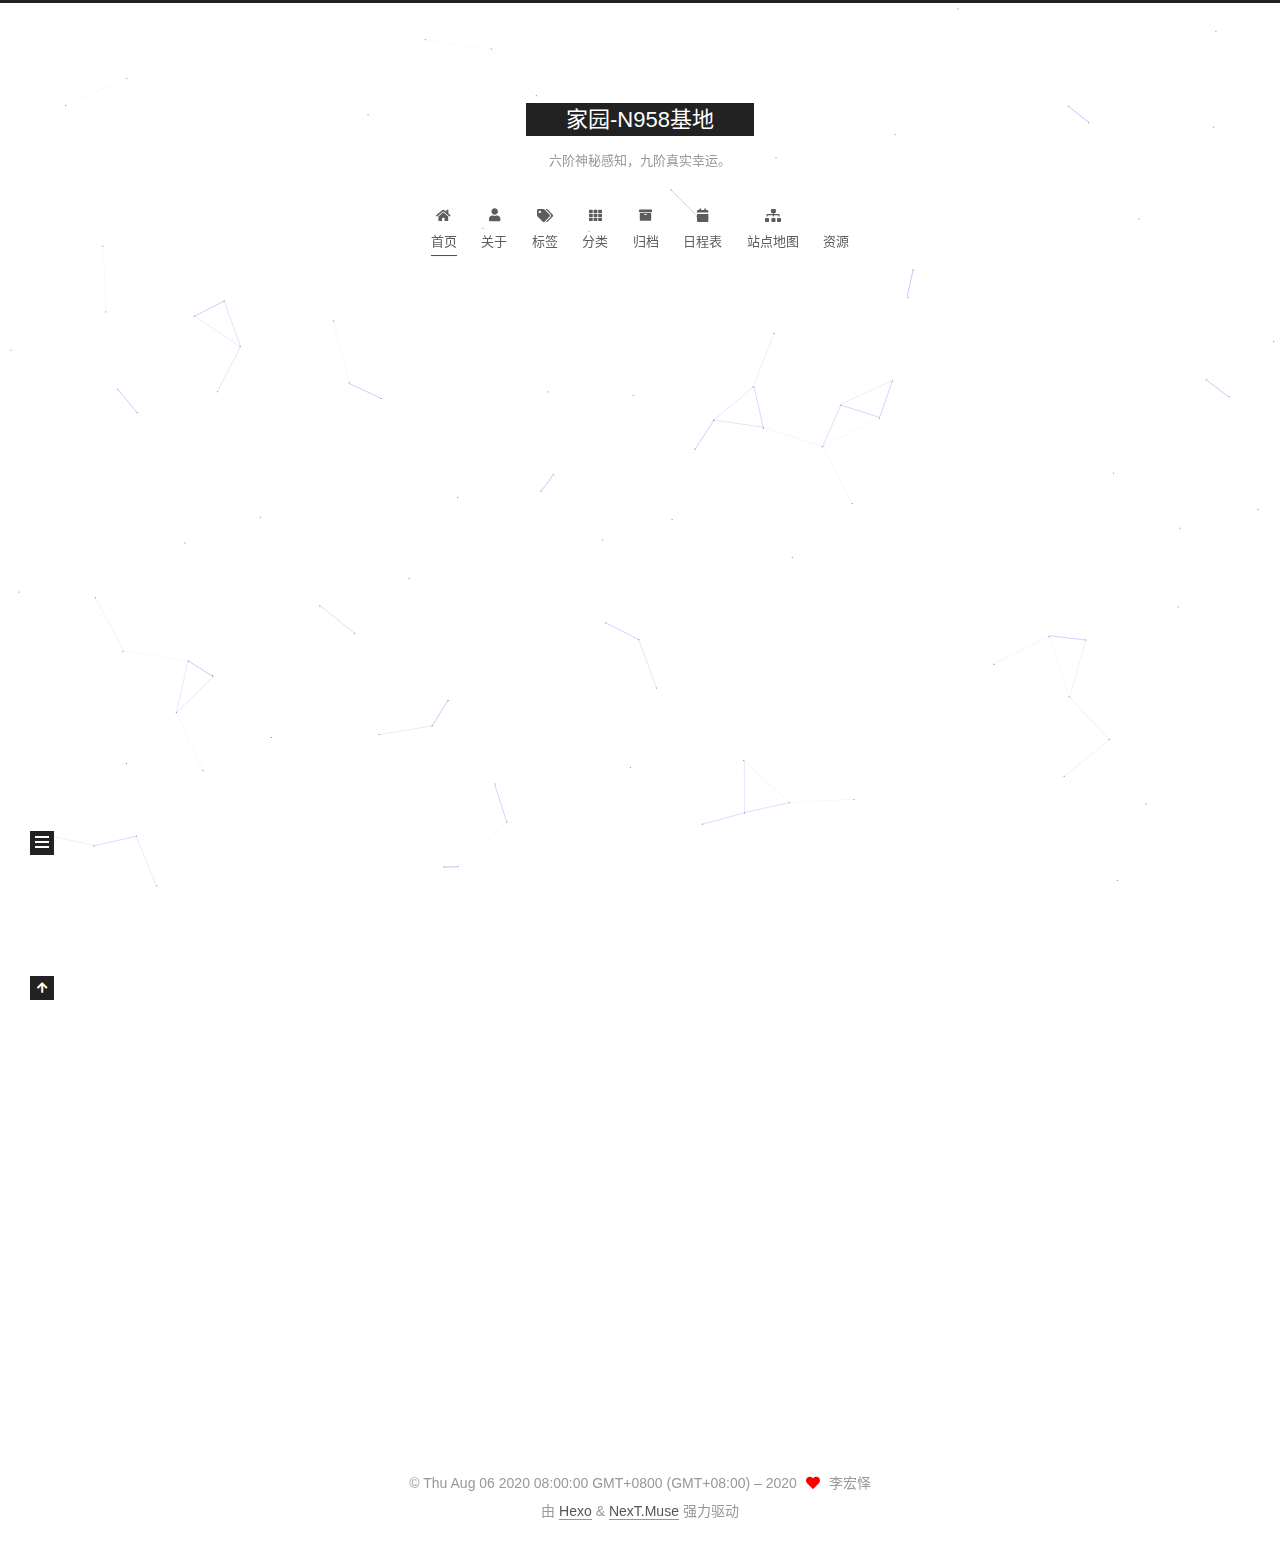
==== commit e86624ba: "Site updated: 2020-08-06 14:03:26" ====
--- a/index.html
+++ b/index.html
@@ -117,9 +117,39 @@
     <a href="/" rel="section"><i class="fa fa-home fa-fw"></i>首页</a>
 
   </li>
+        <li class="menu-item menu-item-about">
+
+    <a href="/about/" rel="section"><i class="fa fa-user fa-fw"></i>关于</a>
+
+  </li>
+        <li class="menu-item menu-item-tags">
+
+    <a href="/tags/" rel="section"><i class="fa fa-tags fa-fw"></i>标签</a>
+
+  </li>
+        <li class="menu-item menu-item-categories">
+
+    <a href="/categories/" rel="section"><i class="fa fa-th fa-fw"></i>分类</a>
+
+  </li>
         <li class="menu-item menu-item-archives">
 
     <a href="/archives/" rel="section"><i class="fa fa-archive fa-fw"></i>归档</a>
+
+  </li>
+        <li class="menu-item menu-item-schedule">
+
+    <a href="/schedule/" rel="section"><i class="fa fa-calendar fa-fw"></i>日程表</a>
+
+  </li>
+        <li class="menu-item menu-item-sitemap">
+
+    <a href="/sitemap.xml" rel="section"><i class="fa fa-sitemap fa-fw"></i>站点地图</a>
+
+  </li>
+        <li class="menu-item menu-item-resources">
+
+    <a href="/resources/" rel="section"><i class="download fa-fw"></i>资源</a>
 
   </li>
   </ul>
@@ -152,7 +182,7 @@
     <link itemprop="mainEntityOfPage" href="http://yoursite.com/2020/08/01/hello-world/">
 
     <span hidden itemprop="author" itemscope itemtype="http://schema.org/Person">
-      <meta itemprop="image" content="/images/avatar.gif">
+      <meta itemprop="image" content="/images/avatar.jpg">
       <meta itemprop="name" content="李宏怿">
       <meta itemprop="description" content="与你分享，我的世界。">
     </span>
@@ -273,6 +303,8 @@
 
       <div class="site-overview-wrap sidebar-panel">
         <div class="site-author motion-element" itemprop="author" itemscope itemtype="http://schema.org/Person">
+    <img class="site-author-image" itemprop="image" alt="李宏怿"
+      src="/images/avatar.jpg">
   <p class="site-author-name" itemprop="name">李宏怿</p>
   <div class="site-description" itemprop="description">与你分享，我的世界。</div>
 </div>
@@ -308,7 +340,7 @@
 
 <div class="copyright">
   
-  &copy; 
+  &copy; Thu Aug 06 2020 08:00:00 GMT+0800 (GMT+08:00) – 
   <span itemprop="copyrightYear">2020</span>
   <span class="with-love">
     <i class="fa fa-heart"></i>
@@ -332,6 +364,8 @@
   </div>
 
   
+  
+  <script color='0,0,255' opacity='0.5' zIndex='-1' count='99' src="/lib/canvas-nest/canvas-nest.min.js"></script>
   <script src="/lib/anime.min.js"></script>
   <script src="/lib/velocity/velocity.min.js"></script>
   <script src="/lib/velocity/velocity.ui.min.js"></script>
--- a/css/main.css
+++ b/css/main.css
@@ -1141,6 +1141,7 @@
   margin: 0 auto;
   max-width: 96px;
   padding: 2px;
+  border-radius: 50%;
 }
 .site-author-name {
   color: #f5f5f5;
@@ -1168,7 +1169,7 @@
 }
 .links-of-author a::before,
 .links-of-author span.exturl::before {
-  background: #45ffcc;
+  background: #ffba44;
   border-radius: 50%;
   content: ' ';
   display: inline-block;
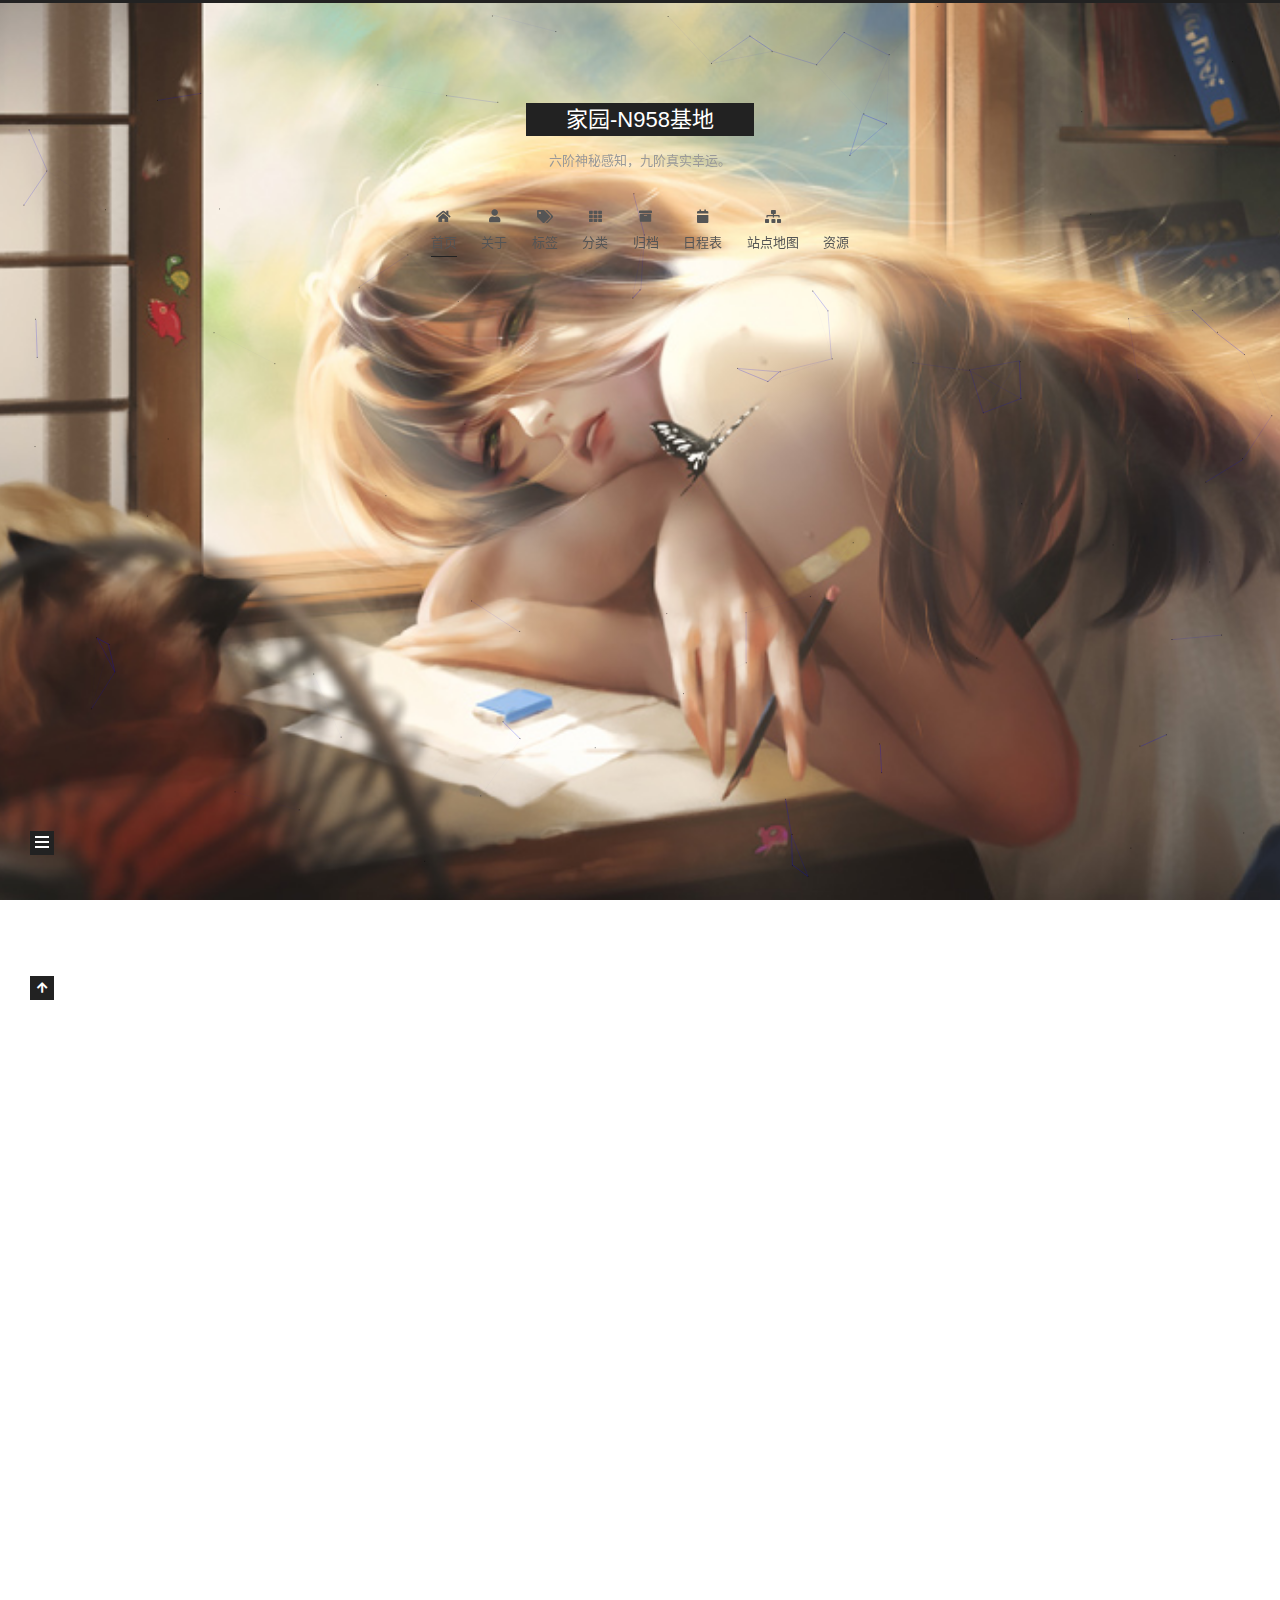
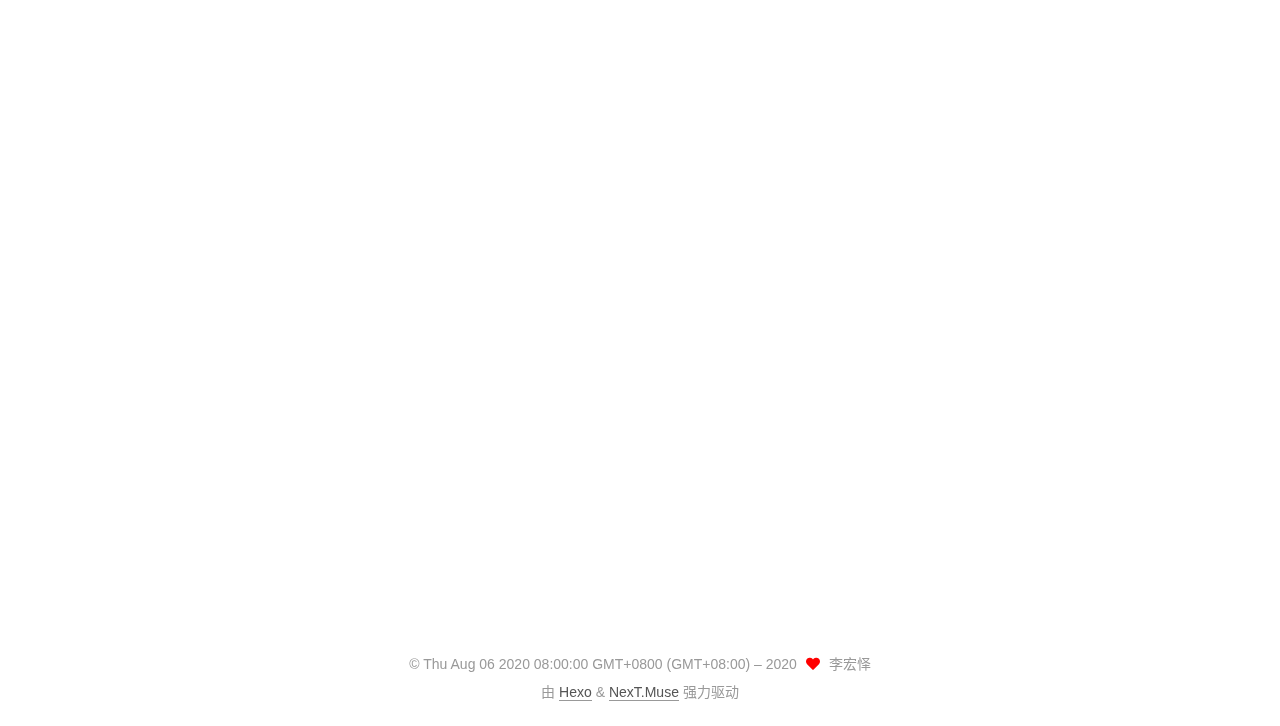
==== commit 4b9cb16a: "Site updated: 2020-08-10 17:59:34" ====
--- a/index.html
+++ b/index.html
@@ -14,6 +14,8 @@
 
 
 <link rel="stylesheet" href="/lib/font-awesome/css/all.min.css">
+  <link rel="stylesheet" href="/lib/pace/pace-theme-minimal.min.css">
+  <script src="/lib/pace/pace.min.js"></script>
 
 <script id="hexo-configurations">
     var NexT = window.NexT || {};
@@ -175,6 +177,66 @@
 
           <div class="content index posts-expand">
             
+      
+  
+  
+  <article itemscope itemtype="http://schema.org/Article" class="post-block" lang="zh-CN">
+    <link itemprop="mainEntityOfPage" href="http://yoursite.com/2020/08/10/%E5%85%B3%E4%BA%8E%E5%AE%B6%E5%9B%AD-N958%E5%9F%BA%E5%9C%B0/">
+
+    <span hidden itemprop="author" itemscope itemtype="http://schema.org/Person">
+      <meta itemprop="image" content="/images/avatar.jpg">
+      <meta itemprop="name" content="李宏怿">
+      <meta itemprop="description" content="与你分享，我的世界。">
+    </span>
+
+    <span hidden itemprop="publisher" itemscope itemtype="http://schema.org/Organization">
+      <meta itemprop="name" content="家园-N958基地">
+    </span>
+      <header class="post-header">
+        <h2 class="post-title" itemprop="name headline">
+          
+            <a href="/2020/08/10/%E5%85%B3%E4%BA%8E%E5%AE%B6%E5%9B%AD-N958%E5%9F%BA%E5%9C%B0/" class="post-title-link" itemprop="url">未命名</a>
+        </h2>
+
+        <div class="post-meta">
+            <span class="post-meta-item">
+              <span class="post-meta-item-icon">
+                <i class="far fa-calendar"></i>
+              </span>
+              <span class="post-meta-item-text">发表于</span>
+              
+
+              <time title="创建时间：2020-08-10 17:11:43 / 修改时间：17:51:31" itemprop="dateCreated datePublished" datetime="2020-08-10T17:11:43+08:00">2020-08-10</time>
+            </span>
+
+          
+
+        </div>
+      </header>
+
+    
+    
+    
+    <div class="post-body" itemprop="articleBody">
+
+      
+          <h1 id="关于家园-N958基地"><a href="#关于家园-N958基地" class="headerlink" title="关于家园-N958基地"></a>关于家园-N958基地</h1><p>  最近在看一本关于末日的小说，故事背景是被核辐射之后的地球，主角叫苏，家园-N958基地是他发现的一个未启用的避难所。</p>
+<p>这个Blog对我的意义，也是一个避难所，这里的一瓦一木都由我用Github+Hexo亲手搭建，我超级喜欢它，在这里我可以畅所欲言，逃避人间纷扰。</p>
+
+      
+    </div>
+
+    
+    
+    
+      <footer class="post-footer">
+        <div class="post-eof"></div>
+      </footer>
+  </article>
+  
+  
+  
+
       
   
   
@@ -313,7 +375,7 @@
       <div class="site-state-item site-state-posts">
           <a href="/archives/">
         
-          <span class="site-state-item-count">1</span>
+          <span class="site-state-item-count">2</span>
           <span class="site-state-item-name">日志</span>
         </a>
       </div>
--- a/css/main.css
+++ b/css/main.css
@@ -1169,7 +1169,7 @@
 }
 .links-of-author a::before,
 .links-of-author span.exturl::before {
-  background: #ffba44;
+  background: #e24037;
   border-radius: 50%;
   content: ' ';
   display: inline-block;
@@ -1543,12 +1543,17 @@
   margin-top: 40px;
   text-align: center;
 }
-.use-motion .post-block,
+.use-motion .post-block {
+  opacity: 0;
+  margin-top: 60px;
+  margin-bottom: 60px;
+  padding: 25px;
+  background: rgba(255,255,255,0.9) none repeat scroll !important;
+  -webkit-box-shadow: 0 0 5px rgba(202,203,203,0.5);
+  -moz-box-shadow: 0 0 5px rgba(202,203,204,0.5);
+}
 .use-motion .pagination,
 .use-motion .comments {
-  opacity: 0;
-}
-.use-motion .post-header {
   opacity: 0;
 }
 .use-motion .post-body {
@@ -2290,3 +2295,10 @@
   text-overflow: ellipsis;
   white-space: nowrap;
 }
+body {
+  background: url("/images/background.jpg");
+  background-size: cover;
+  background-repeat: no-repeat;
+  background-attachment: fixed;
+  background-position: 50% 50%;
+}
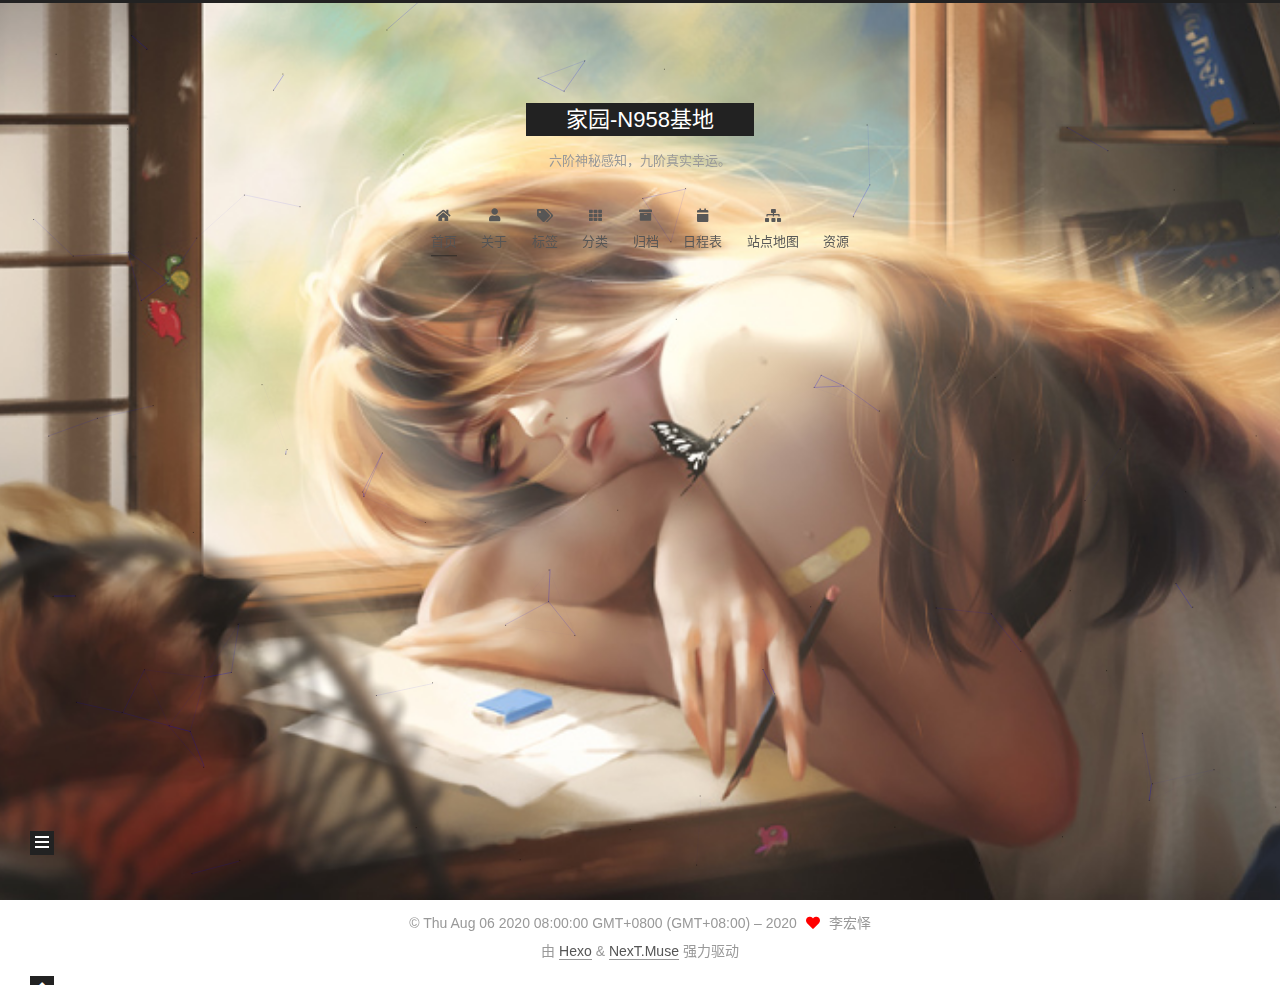
==== commit 2648d35e: "Site updated: 2020-08-10 18:00:35" ====
--- a/index.html
+++ b/index.html
@@ -195,7 +195,7 @@
       <header class="post-header">
         <h2 class="post-title" itemprop="name headline">
           
-            <a href="/2020/08/10/%E5%85%B3%E4%BA%8E%E5%AE%B6%E5%9B%AD-N958%E5%9F%BA%E5%9C%B0/" class="post-title-link" itemprop="url">未命名</a>
+            <a href="/2020/08/10/%E5%85%B3%E4%BA%8E%E5%AE%B6%E5%9B%AD-N958%E5%9F%BA%E5%9C%B0/" class="post-title-link" itemprop="url">关于家园-N958基地</a>
         </h2>
 
         <div class="post-meta">
@@ -206,7 +206,7 @@
               <span class="post-meta-item-text">发表于</span>
               
 
-              <time title="创建时间：2020-08-10 17:11:43 / 修改时间：17:51:31" itemprop="dateCreated datePublished" datetime="2020-08-10T17:11:43+08:00">2020-08-10</time>
+              <time title="创建时间：2020-08-10 17:11:43 / 修改时间：17:58:20" itemprop="dateCreated datePublished" datetime="2020-08-10T17:11:43+08:00">2020-08-10</time>
             </span>
 
           
@@ -220,78 +220,8 @@
     <div class="post-body" itemprop="articleBody">
 
       
-          <h1 id="关于家园-N958基地"><a href="#关于家园-N958基地" class="headerlink" title="关于家园-N958基地"></a>关于家园-N958基地</h1><p>  最近在看一本关于末日的小说，故事背景是被核辐射之后的地球，主角叫苏，家园-N958基地是他发现的一个未启用的避难所。</p>
-<p>这个Blog对我的意义，也是一个避难所，这里的一瓦一木都由我用Github+Hexo亲手搭建，我超级喜欢它，在这里我可以畅所欲言，逃避人间纷扰。</p>
-
-      
-    </div>
-
-    
-    
-    
-      <footer class="post-footer">
-        <div class="post-eof"></div>
-      </footer>
-  </article>
-  
-  
-  
-
-      
-  
-  
-  <article itemscope itemtype="http://schema.org/Article" class="post-block" lang="zh-CN">
-    <link itemprop="mainEntityOfPage" href="http://yoursite.com/2020/08/01/hello-world/">
-
-    <span hidden itemprop="author" itemscope itemtype="http://schema.org/Person">
-      <meta itemprop="image" content="/images/avatar.jpg">
-      <meta itemprop="name" content="李宏怿">
-      <meta itemprop="description" content="与你分享，我的世界。">
-    </span>
-
-    <span hidden itemprop="publisher" itemscope itemtype="http://schema.org/Organization">
-      <meta itemprop="name" content="家园-N958基地">
-    </span>
-      <header class="post-header">
-        <h2 class="post-title" itemprop="name headline">
-          
-            <a href="/2020/08/01/hello-world/" class="post-title-link" itemprop="url">Hello World</a>
-        </h2>
-
-        <div class="post-meta">
-            <span class="post-meta-item">
-              <span class="post-meta-item-icon">
-                <i class="far fa-calendar"></i>
-              </span>
-              <span class="post-meta-item-text">发表于</span>
-
-              <time title="创建时间：2020-08-01 10:43:42" itemprop="dateCreated datePublished" datetime="2020-08-01T10:43:42+08:00">2020-08-01</time>
-            </span>
-
-          
-
-        </div>
-      </header>
-
-    
-    
-    
-    <div class="post-body" itemprop="articleBody">
-
-      
-          <p>Welcome to <a target="_blank" rel="noopener" href="https://hexo.io/">Hexo</a>! This is your very first post. Check <a target="_blank" rel="noopener" href="https://hexo.io/docs/">documentation</a> for more info. If you get any problems when using Hexo, you can find the answer in <a target="_blank" rel="noopener" href="https://hexo.io/docs/troubleshooting.html">troubleshooting</a> or you can ask me on <a target="_blank" rel="noopener" href="https://github.com/hexojs/hexo/issues">GitHub</a>.</p>
-<h2 id="Quick-Start"><a href="#Quick-Start" class="headerlink" title="Quick Start"></a>Quick Start</h2><h3 id="Create-a-new-post"><a href="#Create-a-new-post" class="headerlink" title="Create a new post"></a>Create a new post</h3><figure class="highlight bash"><table><tr><td class="gutter"><pre><span class="line">1</span><br></pre></td><td class="code"><pre><span class="line">$ hexo new <span class="string">&quot;My New Post&quot;</span></span><br></pre></td></tr></table></figure>
-
-<p>More info: <a target="_blank" rel="noopener" href="https://hexo.io/docs/writing.html">Writing</a></p>
-<h3 id="Run-server"><a href="#Run-server" class="headerlink" title="Run server"></a>Run server</h3><figure class="highlight bash"><table><tr><td class="gutter"><pre><span class="line">1</span><br></pre></td><td class="code"><pre><span class="line">$ hexo server</span><br></pre></td></tr></table></figure>
-
-<p>More info: <a target="_blank" rel="noopener" href="https://hexo.io/docs/server.html">Server</a></p>
-<h3 id="Generate-static-files"><a href="#Generate-static-files" class="headerlink" title="Generate static files"></a>Generate static files</h3><figure class="highlight bash"><table><tr><td class="gutter"><pre><span class="line">1</span><br></pre></td><td class="code"><pre><span class="line">$ hexo generate</span><br></pre></td></tr></table></figure>
-
-<p>More info: <a target="_blank" rel="noopener" href="https://hexo.io/docs/generating.html">Generating</a></p>
-<h3 id="Deploy-to-remote-sites"><a href="#Deploy-to-remote-sites" class="headerlink" title="Deploy to remote sites"></a>Deploy to remote sites</h3><figure class="highlight bash"><table><tr><td class="gutter"><pre><span class="line">1</span><br></pre></td><td class="code"><pre><span class="line">$ hexo deploy</span><br></pre></td></tr></table></figure>
-
-<p>More info: <a target="_blank" rel="noopener" href="https://hexo.io/docs/one-command-deployment.html">Deployment</a></p>
+          <p>  最近在看一本关于末日的小说，故事背景是被核辐射之后的地球，主角叫苏，家园-N958基地是他发现的一个保存完好、未启用的避难所。</p>
+<p>  这个Blog对我的意义，也是一个避难所，这里的一瓦一木都由我用Github+Hexo亲手搭建，在这里我可以畅所欲言，逃避人间纷扰。</p>
 
       
     </div>
@@ -375,7 +305,7 @@
       <div class="site-state-item site-state-posts">
           <a href="/archives/">
         
-          <span class="site-state-item-count">2</span>
+          <span class="site-state-item-count">1</span>
           <span class="site-state-item-name">日志</span>
         </a>
       </div>
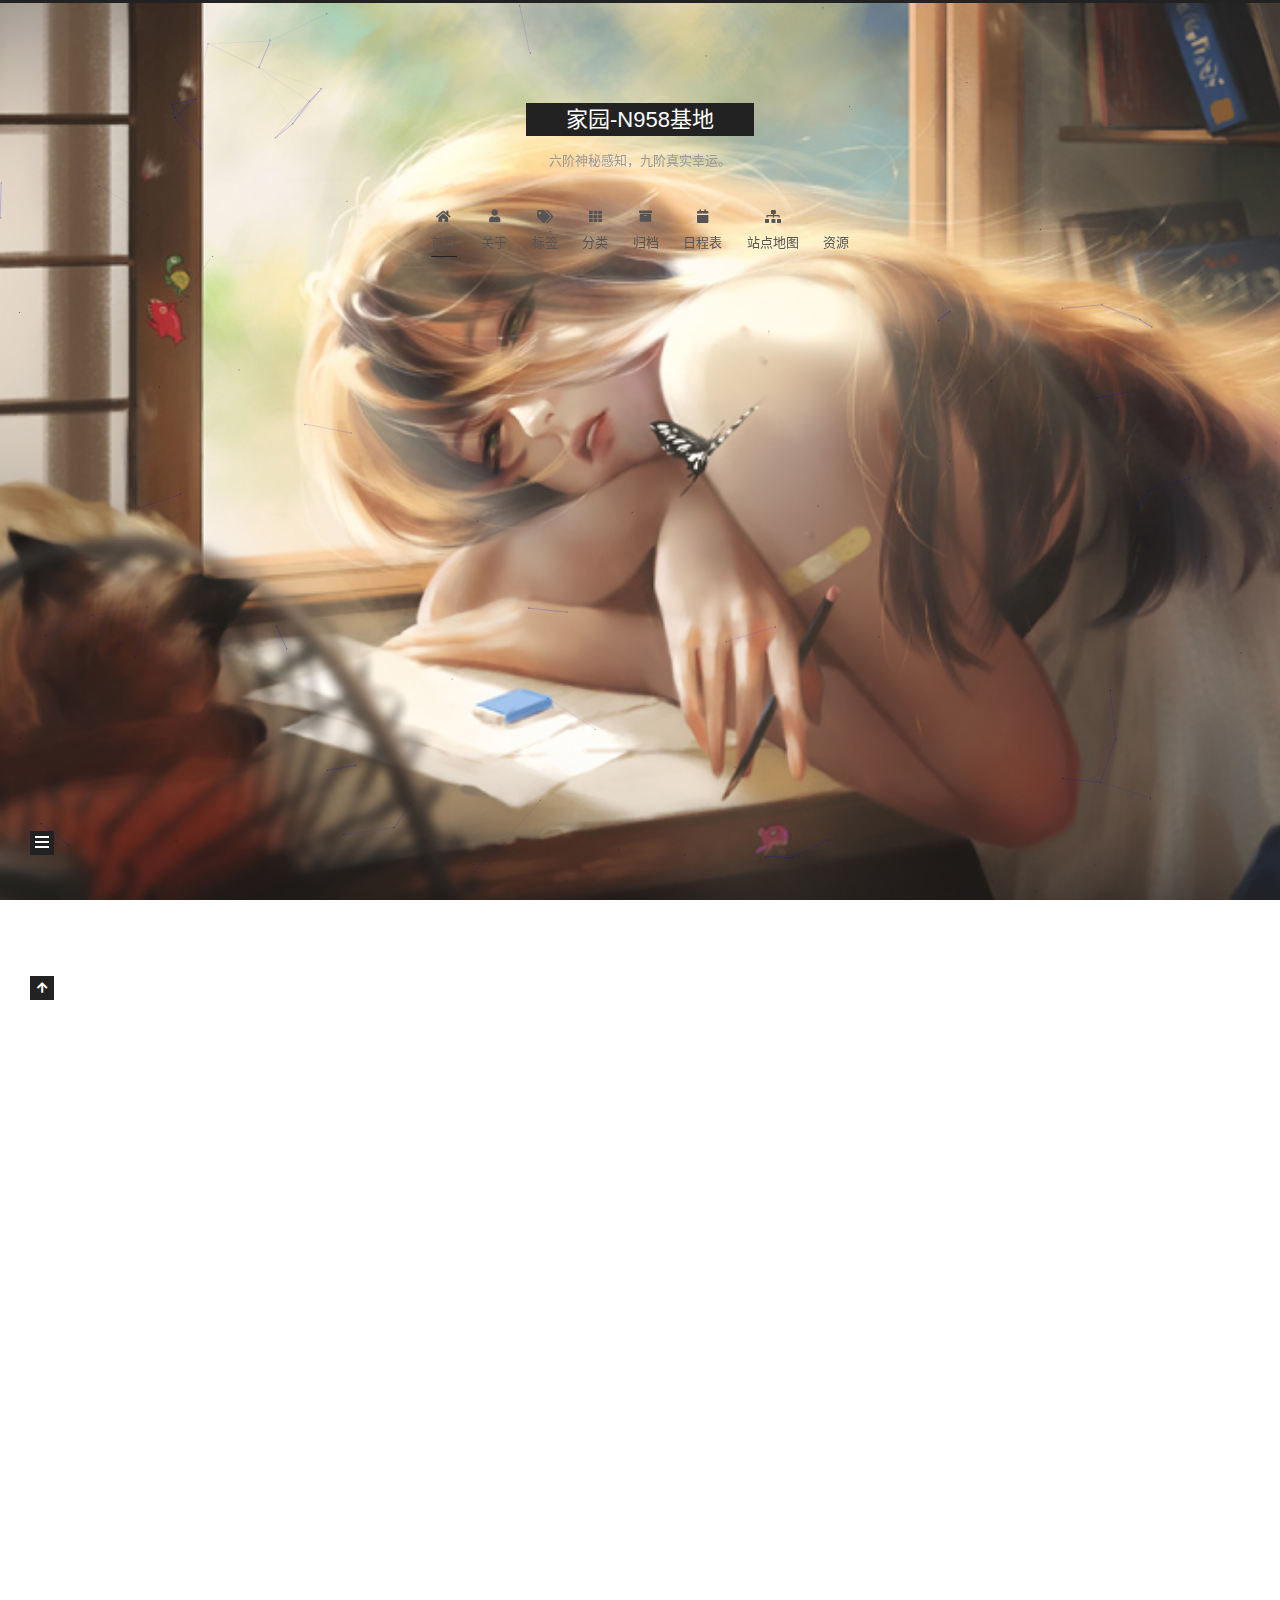
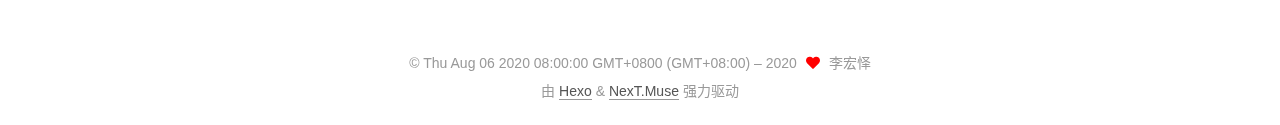
==== commit e0c4db4c: "Site updated: 2020-08-11 20:34:53" ====
--- a/index.html
+++ b/index.html
@@ -181,7 +181,7 @@
   
   
   <article itemscope itemtype="http://schema.org/Article" class="post-block" lang="zh-CN">
-    <link itemprop="mainEntityOfPage" href="http://yoursite.com/2020/08/10/%E5%85%B3%E4%BA%8E%E5%AE%B6%E5%9B%AD-N958%E5%9F%BA%E5%9C%B0/">
+    <link itemprop="mainEntityOfPage" href="http://yoursite.com/2020/08/11/%E7%BB%8F%E6%B5%8E%E5%AD%A6%E7%AC%94%E8%AE%B01%EF%BC%88%E5%8D%81%E5%A4%A7%E7%BB%8F%E6%B5%8E%E5%AD%A6%E5%8E%9F%E7%90%86%EF%BC%89/">
 
     <span hidden itemprop="author" itemscope itemtype="http://schema.org/Person">
       <meta itemprop="image" content="/images/avatar.jpg">
@@ -195,7 +195,7 @@
       <header class="post-header">
         <h2 class="post-title" itemprop="name headline">
           
-            <a href="/2020/08/10/%E5%85%B3%E4%BA%8E%E5%AE%B6%E5%9B%AD-N958%E5%9F%BA%E5%9C%B0/" class="post-title-link" itemprop="url">关于家园-N958基地</a>
+            <a href="/2020/08/11/%E7%BB%8F%E6%B5%8E%E5%AD%A6%E7%AC%94%E8%AE%B01%EF%BC%88%E5%8D%81%E5%A4%A7%E7%BB%8F%E6%B5%8E%E5%AD%A6%E5%8E%9F%E7%90%86%EF%BC%89/" class="post-title-link" itemprop="url">曼昆经济学学习笔记1：经济学十大原理</a>
         </h2>
 
         <div class="post-meta">
@@ -206,7 +206,16 @@
               <span class="post-meta-item-text">发表于</span>
               
 
-              <time title="创建时间：2020-08-10 17:11:43 / 修改时间：17:58:20" itemprop="dateCreated datePublished" datetime="2020-08-10T17:11:43+08:00">2020-08-10</time>
+              <time title="创建时间：2020-08-11 20:20:09 / 修改时间：20:32:30" itemprop="dateCreated datePublished" datetime="2020-08-11T20:20:09+08:00">2020-08-11</time>
+            </span>
+            <span class="post-meta-item">
+              <span class="post-meta-item-icon">
+                <i class="far fa-folder"></i>
+              </span>
+              <span class="post-meta-item-text">分类于</span>
+                <span itemprop="about" itemscope itemtype="http://schema.org/Thing">
+                  <a href="/categories/%E7%BB%8F%E6%B5%8E%E5%AD%A6%E7%AC%94%E8%AE%B0/" itemprop="url" rel="index"><span itemprop="name">经济学笔记</span></a>
+                </span>
             </span>
 
           
@@ -220,8 +229,76 @@
     <div class="post-body" itemprop="articleBody">
 
       
+          <p><strong>前言：记得本科的时候，就想买一套曼昆经济学原理，如今几年过去，终于用工资买了一套，这本书就如小说一般美味。这十大原理纯粹凭我记忆写下，不一定与书本翻译一致。</strong><br><font face="微软雅黑"><br>我是微软雅黑</p>
+<h3 id="一、人们面临权衡取舍"><a href="#一、人们面临权衡取舍" class="headerlink" title="一、人们面临权衡取舍"></a>一、人们面临权衡取舍</h3><p>“人不可以踏入同一条河流”，既指出了人作为三维生物无法跨越时间，又体现了人们时刻都在抉择将要走的道路。</p>
+<h3 id="二、一件东西的成本是指：为了得到这件东西需要放弃的东西的成本"><a href="#二、一件东西的成本是指：为了得到这件东西需要放弃的东西的成本" class="headerlink" title="二、一件东西的成本是指：为了得到这件东西需要放弃的东西的成本"></a>二、一件东西的成本是指：为了得到这件东西需要放弃的东西的成本</h3></font>
+
+
+      
+    </div>
+
+    
+    
+    
+      <footer class="post-footer">
+        <div class="post-eof"></div>
+      </footer>
+  </article>
+  
+  
+  
+
+      
+  
+  
+  <article itemscope itemtype="http://schema.org/Article" class="post-block" lang="zh-CN">
+    <link itemprop="mainEntityOfPage" href="http://yoursite.com/2020/08/10/%E5%85%B3%E4%BA%8E%E5%AE%B6%E5%9B%AD-N958%E5%9F%BA%E5%9C%B0/">
+
+    <span hidden itemprop="author" itemscope itemtype="http://schema.org/Person">
+      <meta itemprop="image" content="/images/avatar.jpg">
+      <meta itemprop="name" content="李宏怿">
+      <meta itemprop="description" content="与你分享，我的世界。">
+    </span>
+
+    <span hidden itemprop="publisher" itemscope itemtype="http://schema.org/Organization">
+      <meta itemprop="name" content="家园-N958基地">
+    </span>
+      <header class="post-header">
+        <h2 class="post-title" itemprop="name headline">
+          
+            <a href="/2020/08/10/%E5%85%B3%E4%BA%8E%E5%AE%B6%E5%9B%AD-N958%E5%9F%BA%E5%9C%B0/" class="post-title-link" itemprop="url">关于家园-N958基地</a>
+        </h2>
+
+        <div class="post-meta">
+            <span class="post-meta-item">
+              <span class="post-meta-item-icon">
+                <i class="far fa-calendar"></i>
+              </span>
+              <span class="post-meta-item-text">发表于</span>
+
+              <time title="创建时间：2020-08-10 17:11:43" itemprop="dateCreated datePublished" datetime="2020-08-10T17:11:43+08:00">2020-08-10</time>
+            </span>
+              <span class="post-meta-item">
+                <span class="post-meta-item-icon">
+                  <i class="far fa-calendar-check"></i>
+                </span>
+                <span class="post-meta-item-text">更新于</span>
+                <time title="修改时间：2020-08-11 16:20:10" itemprop="dateModified" datetime="2020-08-11T16:20:10+08:00">2020-08-11</time>
+              </span>
+
+          
+
+        </div>
+      </header>
+
+    
+    
+    
+    <div class="post-body" itemprop="articleBody">
+
+      
           <p>  最近在看一本关于末日的小说，故事背景是被核辐射之后的地球，主角叫苏，家园-N958基地是他发现的一个保存完好、未启用的避难所。</p>
-<p>  这个Blog对我的意义，也是一个避难所，这里的一瓦一木都由我用Github+Hexo亲手搭建，在这里我可以畅所欲言，逃避人间纷扰。</p>
+<p>  这个Blog对我的意义，也是一个避难所，我登上并非我所能选择的舞台，演出并非我选择的剧本，而在这里，一瓦一木都由我用Github+Hexo亲手搭建，一言一语都是我所思所想。</p>
 
       
     </div>
@@ -305,9 +382,17 @@
       <div class="site-state-item site-state-posts">
           <a href="/archives/">
         
-          <span class="site-state-item-count">1</span>
+          <span class="site-state-item-count">2</span>
           <span class="site-state-item-name">日志</span>
         </a>
+      </div>
+      <div class="site-state-item site-state-categories">
+        <span class="site-state-item-count">1</span>
+        <span class="site-state-item-name">分类</span>
+      </div>
+      <div class="site-state-item site-state-tags">
+        <span class="site-state-item-count">1</span>
+        <span class="site-state-item-name">标签</span>
       </div>
   </nav>
 </div>
--- a/css/main.css
+++ b/css/main.css
@@ -1169,7 +1169,7 @@
 }
 .links-of-author a::before,
 .links-of-author span.exturl::before {
-  background: #e24037;
+  background: #36ff2f;
   border-radius: 50%;
   content: ' ';
   display: inline-block;
